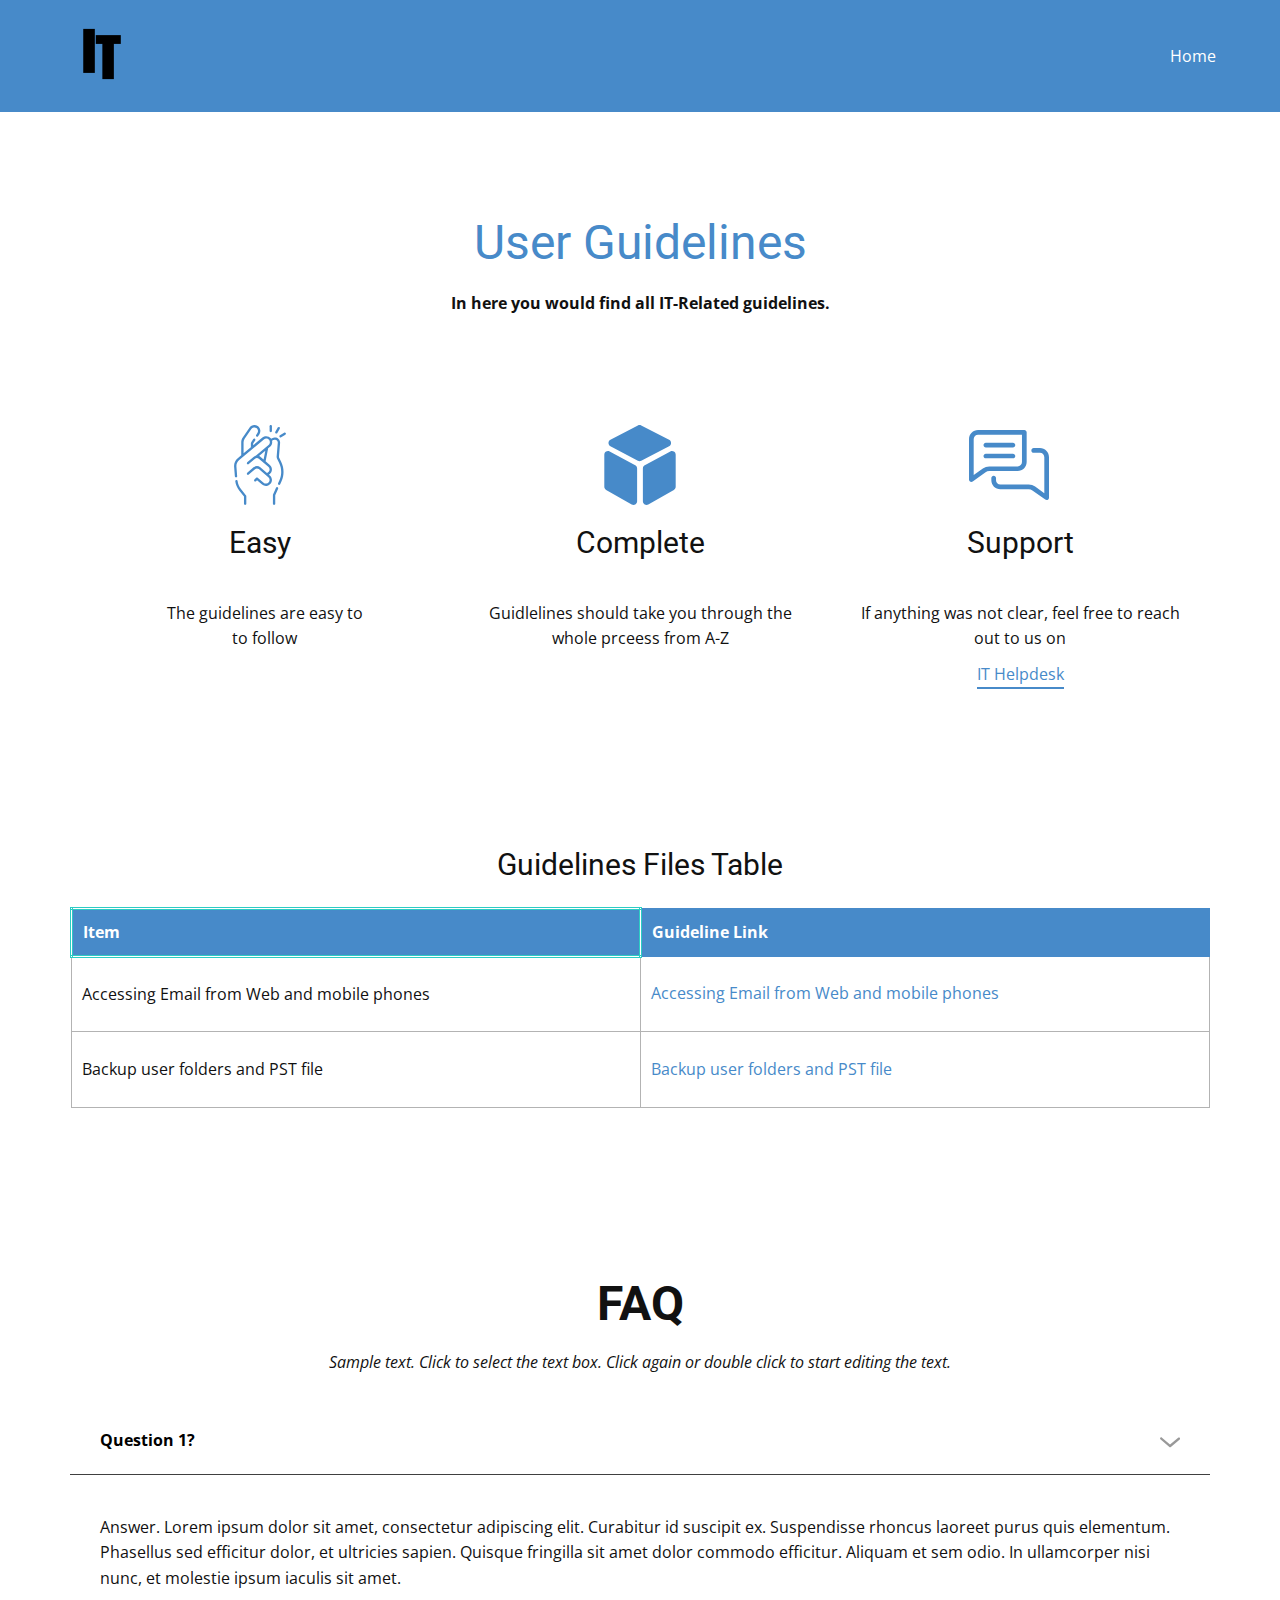
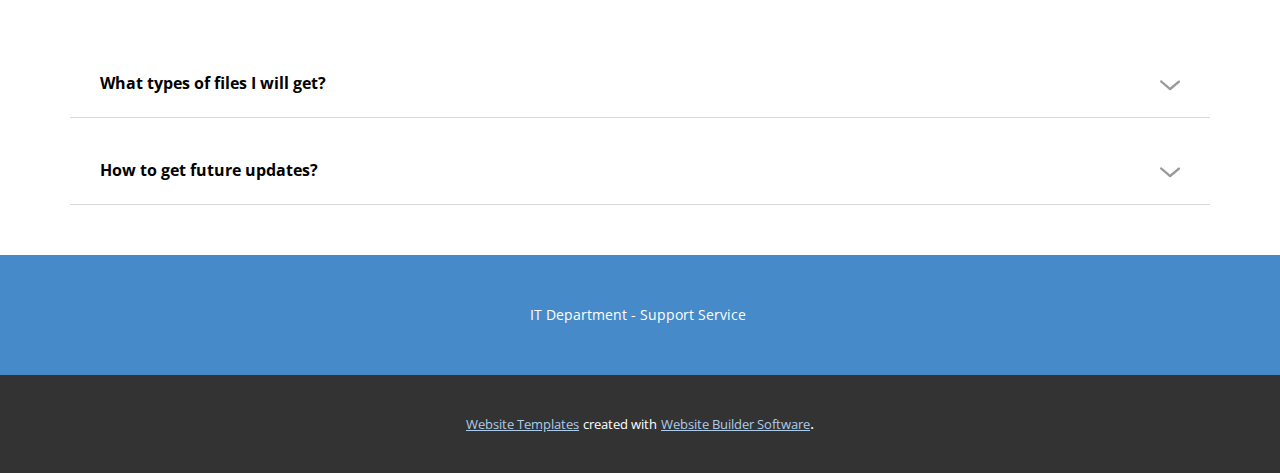
==== index.html @ 5db5c437 "first commit" ====
<!DOCTYPE html>
<html style="font-size: 16px;">
  <head>
    <meta name="viewport" content="width=device-width, initial-scale=1.0">
    <meta charset="utf-8">
    <meta name="keywords" content="User Guidelines, faq">
    <meta name="description" content="">
    <meta name="page_type" content="np-template-header-footer-from-plugin">
    <title>Home</title>
    <link rel="stylesheet" href="nicepage.css" media="screen">
<link rel="stylesheet" href="Home.css" media="screen">
    <script class="u-script" type="text/javascript" src="jquery.js" defer=""></script>
    <script class="u-script" type="text/javascript" src="nicepage.js" defer=""></script>
    <meta name="generator" content="Nicepage 3.29.1, nicepage.com">
    <link id="u-theme-google-font" rel="stylesheet" href="https://fonts.googleapis.com/css?family=Roboto:100,100i,300,300i,400,400i,500,500i,700,700i,900,900i|Open+Sans:300,300i,400,400i,600,600i,700,700i,800,800i">
    
    
    
    
    <script type="application/ld+json">{
		"@context": "http://schema.org",
		"@type": "Organization",
		"name": "",
		"logo": "images/it.png"
}</script>
    <meta name="theme-color" content="#478ac9">
    <meta property="og:title" content="Home">
    <meta property="og:type" content="website">
  </head>
  <body data-home-page="Home.html" data-home-page-title="Home" class="u-body"><header class="u-clearfix u-header u-palette-1-base u-header" id="sec-0d08"><div class="u-clearfix u-sheet u-sheet-1">
        <a href="https://nicepage.com" class="u-image u-logo u-image-1" data-image-width="500" data-image-height="500">
          <img src="images/it.png" class="u-logo-image u-logo-image-1">
        </a>
        <nav class="u-menu u-menu-dropdown u-offcanvas u-menu-1">
          <div class="menu-collapse" style="font-size: 1rem; letter-spacing: 0px;">
            <a class="u-button-style u-custom-left-right-menu-spacing u-custom-padding-bottom u-custom-text-active-color u-custom-text-color u-custom-top-bottom-menu-spacing u-nav-link u-text-active-palette-1-base u-text-hover-palette-2-base" href="#">
              <svg><use xmlns:xlink="http://www.w3.org/1999/xlink" xlink:href="#menu-hamburger"></use></svg>
              <svg version="1.1" xmlns="http://www.w3.org/2000/svg" xmlns:xlink="http://www.w3.org/1999/xlink"><defs><symbol id="menu-hamburger" viewBox="0 0 16 16" style="width: 16px; height: 16px;"><rect y="1" width="16" height="2"></rect><rect y="7" width="16" height="2"></rect><rect y="13" width="16" height="2"></rect>
</symbol>
</defs></svg>
            </a>
          </div>
          <div class="u-custom-menu u-nav-container">
            <ul class="u-nav u-unstyled u-nav-1"><li class="u-nav-item"><a class="u-button-style u-nav-link u-text-active-white u-text-black u-text-hover-palette-2-base" href="Home.html" style="padding: 10px 20px;">Home</a>
</li></ul>
          </div>
          <div class="u-custom-menu u-nav-container-collapse">
            <div class="u-black u-container-style u-inner-container-layout u-opacity u-opacity-95 u-sidenav">
              <div class="u-inner-container-layout u-sidenav-overflow">
                <div class="u-menu-close"></div>
                <ul class="u-align-center u-nav u-popupmenu-items u-unstyled u-nav-2"><li class="u-nav-item"><a class="u-button-style u-nav-link" href="Home.html" style="padding: 10px 20px;">Home</a>
</li></ul>
              </div>
            </div>
            <div class="u-black u-menu-overlay u-opacity u-opacity-70"></div>
          </div>
        </nav>
      </div></header>
    <section class="u-align-center u-clearfix u-section-1" id="sec-e26d">
      <div class="u-clearfix u-sheet u-sheet-1">
        <h1 class="u-text u-text-default u-text-palette-1-base u-text-1">User Guidelines</h1>
        <p class="u-text u-text-2">In here you would find all IT-Related guidelines.</p>
        <div class="u-clearfix u-expanded-width u-layout-wrap u-layout-wrap-1">
          <div class="u-layout">
            <div class="u-layout-row">
              <div class="u-container-style u-layout-cell u-size-20 u-layout-cell-1">
                <div class="u-container-layout u-container-layout-1"><span class="u-icon u-icon-circle u-text-palette-1-base u-icon-1"><svg class="u-svg-link" preserveAspectRatio="xMidYMin slice" viewBox="0 0 512.737 512.737" style=""><use xmlns:xlink="http://www.w3.org/1999/xlink" xlink:href="#svg-49ce"></use></svg><svg class="u-svg-content" viewBox="0 0 512.737 512.737" id="svg-49ce"><g><path d="m379.323 209.665c-1.086-2.247-1.552-4.748-1.346-7.234l7.221-87.271c.812-9.822-2.825-19.343-9.979-26.122-7.152-6.779-16.863-9.898-26.619-8.562-7.51 1.03-14.778 3.481-21.365 7.175-.52-.713-1.056-1.417-1.628-2.1-13.591-16.215-37.837-18.352-54.05-4.767l-58.731 49.153v-10.996c0-.82.244-1.61.707-2.287l12.181-17.825c2.337-3.42 1.459-8.087-1.961-10.424-3.422-2.339-8.088-1.459-10.424 1.961l-12.181 17.825c-2.173 3.18-3.322 6.897-3.322 10.75v23.55l-46.74 39.118v-70.641c0-8.085 2.411-15.887 6.973-22.562l42.898-62.78c3.522-5.154 8.84-8.628 14.975-9.782s12.351.149 17.506 3.672c5.154 3.521 8.628 8.84 9.782 14.975 1.154 6.134-.149 12.352-3.671 17.505l-7.871 11.52c-2.337 3.421-1.458 8.087 1.961 10.424 3.418 2.337 8.087 1.458 10.423-1.961l7.871-11.52c5.782-8.462 7.923-18.669 6.028-28.741s-7.599-18.805-16.061-24.587c-8.461-5.782-18.668-7.923-28.742-6.028-10.072 1.895-18.804 7.599-24.586 16.061l-42.898 62.78c-6.272 9.18-9.588 19.908-9.588 31.025v83.195l-22.494 18.825c-16.167 13.531-24.832 34.157-23.179 55.174l4.775 60.706c.309 3.93 3.593 6.913 7.469 6.912.197 0 .396-.008.596-.023 4.129-.324 7.214-3.936 6.889-8.064l-4.775-60.706c-1.273-16.188 5.401-32.074 17.853-42.495l157.968-132.208c9.876-8.277 24.646-6.975 32.923 2.901 8.276 9.877 6.975 24.646-2.902 32.923l-82.229 68.911c-5.108 1.235-9.998 3.692-14.236 7.379l-40.192 34.984c-3.124 2.72-3.452 7.457-.733 10.581 2.72 3.124 7.456 3.451 10.582.733l40.192-34.984c6.99-6.087 17.189-6.145 24.25-.139l60.788 51.705c4.755 4.045 7.65 9.699 8.152 15.921.503 6.223-1.448 12.268-5.493 17.022-2.957 3.476-6.865 5.976-11.198 7.254l-42.53-36.175c-12.756-10.851-31.184-10.745-43.817.25l-40.192 34.984c-3.124 2.72-3.452 7.457-.733 10.581 2.72 3.125 7.456 3.452 10.582.733l40.192-34.984c6.99-6.086 17.189-6.146 24.25-.139l60.788 51.705c4.755 4.045 7.65 9.699 8.152 15.921.503 6.223-1.448 12.268-5.493 17.022-4.044 4.755-9.698 7.65-15.92 8.152-6.231.501-12.269-1.449-17.022-5.493l-37.628-32.006c-2.978-2.533-7.399-2.354-10.163.409l-11.167 11.167c-2.929 2.93-2.929 7.678 0 10.607 2.929 2.928 7.678 2.928 10.606 0l6.275-6.275 32.357 27.523c7.001 5.956 15.706 9.146 24.798 9.146 1.045 0 2.097-.043 3.15-.128 10.215-.824 19.498-5.578 26.139-13.385s9.844-17.732 9.019-27.948c-.824-10.216-5.578-19.499-13.385-26.14l-5.591-4.755c3.737-2.171 7.115-4.969 9.957-8.31 13.708-16.115 11.75-40.379-4.366-54.088l-26.951-22.924 16.289-83.137 12.157-10.188c7.855-6.582 12.677-15.83 13.577-26.04.366-4.156.053-8.265-.877-12.211 5.222-3.115 11.047-5.188 17.094-6.016 5.23-.72 10.431.955 14.265 4.588 3.833 3.633 5.782 8.734 5.347 13.998l-7.221 87.271c-.427 5.154.539 10.342 2.791 15l13.355 27.621c16.827 34.803 17.396 74.989 1.561 110.255l-8.587 19.124c-1.697 3.779-.009 8.218 3.77 9.914.998.448 2.041.66 3.068.66 2.862 0 5.597-1.648 6.846-4.43l8.587-19.124c17.656-39.319 17.021-84.125-1.74-122.929zm-100.028 12.121-20.735-17.637c-2.609-2.219-5.457-3.972-8.442-5.275l40.279-33.754z"></path><path d="m368.901 398.734c-3.779-1.696-8.217-.011-9.914 3.77l-19.208 42.775c-.434.966-.658 2.013-.658 3.072v56.886c0 4.143 3.357 7.5 7.5 7.5s7.5-3.357 7.5-7.5v-55.279l18.55-41.31c1.697-3.778.008-8.217-3.77-9.914z"></path><path d="m325.358 46.674c4.143 0 7.5-3.357 7.5-7.5v-31.674c0-4.143-3.357-7.5-7.5-7.5s-7.5 3.357-7.5 7.5v31.674c0 4.142 3.358 7.5 7.5 7.5z"></path><path d="m357.376 54.134c1.156.644 2.407.948 3.643.948 2.633 0 5.188-1.389 6.56-3.852l15.411-27.672c2.015-3.619.715-8.187-2.903-10.202-3.619-2.015-8.187-.715-10.202 2.903l-15.411 27.672c-2.016 3.62-.716 8.187 2.902 10.203z"></path><path d="m421.398 51.654c-2.181-3.521-6.802-4.607-10.325-2.427l-26.928 16.677c-3.521 2.181-4.608 6.804-2.427 10.325 1.419 2.291 3.872 3.552 6.383 3.552 1.348 0 2.712-.363 3.942-1.125l26.928-16.677c3.522-2.18 4.609-6.803 2.427-10.325z"></path><path d="m134.505 410.592c-11.763-14.782-19.274-32.519-21.722-51.292-.536-4.106-4.295-6.994-8.407-6.468-4.107.536-7.003 4.3-6.467 8.407 2.8 21.479 11.396 41.775 24.858 58.692l30.944 38.889v45.929c0 4.143 3.358 7.5 7.5 7.5s7.5-3.357 7.5-7.5v-48.549c0-1.696-.575-3.343-1.631-4.67z"></path>
</g></svg>
            
            
          </span>
                  <h3 class="u-align-center u-text u-text-default u-text-3">Easy</h3>
                  <p class="u-align-center u-text u-text-4">The guidelines are easy to to follow</p>
                </div>
              </div>
              <div class="u-container-style u-layout-cell u-size-20 u-layout-cell-2">
                <div class="u-container-layout u-container-layout-2"><span class="u-icon u-icon-circle u-text-palette-1-base u-icon-2"><svg class="u-svg-link" preserveAspectRatio="xMidYMin slice" viewBox="0 0 511.846 511.846" style=""><use xmlns:xlink="http://www.w3.org/1999/xlink" xlink:href="#svg-4226"></use></svg><svg class="u-svg-content" viewBox="0 0 511.846 511.846" id="svg-4226"><g><path d="m225.336 258.021-163.44-88.824c-7.27-3.949-15.855-3.786-22.969.443-7.114 4.228-11.359 11.693-11.359 19.969v206.052c0 8.337 4.502 16.076 11.75 20.197l163.443 92.917c3.603 2.048 7.543 3.071 11.484 3.071 4.016 0 8.031-1.063 11.682-3.188 7.231-4.207 11.548-11.714 11.548-20.081v-210.143c0-8.521-4.65-16.343-12.139-20.413z"></path><path d="m454.621 115.6c-.011-8.7-4.817-16.591-12.54-20.594l-178.226-92.399c-6.748-3.5-14.791-3.474-21.514.065l-175.605 92.399c-7.646 4.025-12.402 11.892-12.413 20.533-.01 8.639 4.727 16.517 12.362 20.559l175.606 92.976c3.4 1.799 7.133 2.699 10.868 2.699 3.689 0 7.379-.878 10.745-2.635l178.23-92.974c7.714-4.024 12.499-11.929 12.487-20.629z"></path><path d="m472.919 169.64c-7.11-4.229-15.699-4.396-22.966-.444l-163.445 88.825c-7.487 4.07-12.137 11.891-12.137 20.412v210.143c0 8.367 4.317 15.874 11.548 20.081 3.651 2.125 7.665 3.187 11.682 3.187 3.94 0 7.882-1.023 11.484-3.07l163.444-92.917c7.248-4.121 11.749-11.86 11.749-20.197v-206.051c0-8.276-4.245-15.741-11.359-19.969z"></path>
</g></svg>
            
            
          </span>
                  <h3 class="u-align-center u-text u-text-default u-text-5">Complete</h3>
                  <p class="u-align-center u-text u-text-6"> Guidlelines should take you through the whole prceess from A-Z</p>
                </div>
              </div>
              <div class="u-container-style u-layout-cell u-size-20 u-layout-cell-3">
                <div class="u-container-layout u-container-layout-3"><span class="u-icon u-icon-circle u-text-palette-1-base u-icon-3"><svg class="u-svg-link" preserveAspectRatio="xMidYMin slice" viewBox="0 0 512 512" style=""><use xmlns:xlink="http://www.w3.org/1999/xlink" xlink:href="#svg-8ed3"></use></svg><svg class="u-svg-content" viewBox="0 0 512 512" id="svg-8ed3"><g><path d="m0 349.022c0 12.187 13.808 19.277 23.711 12.211l82.471-58.832c6.917-4.934 15.065-7.542 23.563-7.542h181.382c31.928 0 57.902-25.975 57.902-57.902v-190.331c0-8.284-6.716-15-15-15h-296.127c-31.927 0-57.902 25.974-57.902 57.902zm30-259.494c0-15.386 12.517-27.902 27.902-27.902h281.126v175.331c0 15.386-12.517 27.902-27.902 27.902h-181.382c-14.78 0-28.952 4.537-40.984 13.12l-58.76 41.917z"></path><path d="m512 205.876c0-31.932-25.974-57.91-57.9-57.91h-40.07c-8.284 0-15 6.716-15 15s6.716 15 15 15h40.07c15.385 0 27.9 12.521 27.9 27.91v230.364l-58.759-41.915c-12.031-8.583-26.202-13.119-40.981-13.119h-181.39c-15.385 0-27.9-12.521-27.9-27.91v-13.439c0-8.284-6.716-15-15-15s-15 6.716-15 15v13.439c0 31.932 25.974 57.91 57.9 57.91h181.39c8.497 0 16.644 2.607 23.56 7.541l82.47 58.83c9.853 7.031 23.711.015 23.711-12.211v-259.49z"></path><path d="m107.862 143.339h173.304c8.284 0 15-6.716 15-15s-6.716-15-15-15h-173.304c-8.284 0-15 6.716-15 15s6.716 15 15 15z"></path><path d="m107.862 213.339h173.304c8.284 0 15-6.716 15-15s-6.716-15-15-15h-173.304c-8.284 0-15 6.716-15 15s6.716 15 15 15z"></path>
</g></svg>
            
            
          </span>
                  <h3 class="u-align-center u-text u-text-default u-text-7">Support</h3>
                  <p class="u-align-center u-text u-text-8">If anything was not clear, feel free to reach out to us on<br>
                  </p>
                  <a href="mailto:ahmed.moe.saeed@gmail.com?subject=Guidelines%20Website%20Support" class="u-active-none u-border-2 u-border-palette-1-base u-btn u-btn-rectangle u-button-style u-hover-none u-none u-radius-0 u-btn-1">IT Helpdesk</a>
                </div>
              </div>
            </div>
          </div>
        </div>
      </div>
    </section>
    <section class="u-align-center u-clearfix u-section-2" id="sec-2494">
      <div class="u-clearfix u-sheet u-sheet-1">
        <h3 class="u-text u-text-default u-text-1">Guidelines Files Table</h3>
        <div class="u-expanded-width u-table u-table-responsive u-table-1">
          <table class="u-table-entity u-table-entity-1">
            <colgroup>
              <col width="50%">
              <col width="50%">
            </colgroup>
            <thead class="u-palette-1-base u-table-header u-table-header-1">
              <tr style="height: 21px;">
                <th class="u-border-3 u-border-palette-4-base u-table-cell u-table-cell-1">Item</th>
                <th class="u-border-1 u-border-palette-1-base u-table-cell">Guideline Link</th>
              </tr>
            </thead>
            <tbody class="u-table-body">
              <tr style="height: 75px;">
                <td class="u-border-1 u-border-grey-30 u-first-column u-table-cell"> Accessing Email from Web and 
mobile phones </td>
                <td class="u-border-1 u-border-grey-30 u-table-cell">
                  <a href="files/guideline1.pdf" class="u-active-none u-border-none u-btn u-button-link u-button-style u-file-link u-hover-none u-none u-text-palette-1-base u-btn-1" target="_blank">Accessing Email from Web and  mobile phones</a>
                </td>
              </tr>
              <tr style="height: 76px;">
                <td class="u-border-1 u-border-grey-30 u-first-column u-table-cell"> Backup user folders and PST file </td>
                <td class="u-border-1 u-border-grey-30 u-table-cell">
                  <a href="files/guideline2.pdf" class="u-active-none u-border-none u-btn u-button-link u-button-style u-file-link u-hover-none u-none u-text-palette-1-base u-btn-2" target="_blank">Backup user folders and PST file</a>
                </td>
              </tr>
            </tbody>
          </table>
        </div>
      </div>
    </section>
    <section class="u-align-center u-clearfix u-section-3" id="sec-54d2">
      <div class="u-clearfix u-sheet u-sheet-1">
        <h2 class="u-text u-text-default u-text-1">faq</h2>
        <p class="u-text u-text-2">Sample text. Click to select the text box. Click again or double click to start editing the text.</p>
        <div class="u-accordion u-expanded-width u-faq u-spacing-20 u-accordion-1">
          <div class="u-accordion-item">
            <a class="active u-accordion-link u-border-1 u-border-active-grey-75 u-border-grey-15 u-border-hover-grey-75 u-border-no-left u-border-no-right u-border-no-top u-button-style u-text-black u-accordion-link-1" id="link-accordion-6327" aria-controls="accordion-6327" aria-selected="true">
              <span class="u-accordion-link-text">Question 1?&nbsp;</span><span class="u-accordion-link-icon u-icon u-text-black u-icon-1"><svg class="u-svg-link" preserveAspectRatio="xMidYMin slice" viewBox="0 0 16 16" style=""><use xmlns:xlink="http://www.w3.org/1999/xlink" xlink:href="#svg-8021"></use></svg><svg class="u-svg-content" viewBox="0 0 16 16" x="0px" y="0px" id="svg-8021" style=""><path d="M8,10.7L1.6,5.3c-0.4-0.4-1-0.4-1.3,0c-0.4,0.4-0.4,0.9,0,1.3l7.2,6.1c0.1,0.1,0.4,0.2,0.6,0.2s0.4-0.1,0.6-0.2l7.1-6
	c0.4-0.4,0.4-0.9,0-1.3c-0.4-0.4-1-0.4-1.3,0L8,10.7z"></path></svg></span>
            </a>
            <div class="u-accordion-active u-accordion-pane u-container-style u-accordion-pane-1" id="accordion-6327" aria-labelledby="link-accordion-6327">
              <div class="u-container-layout u-container-layout-1">
                <div class="fr-view u-clearfix u-rich-text u-text">
                  <p>Answer. Lorem ipsum dolor sit amet, consectetur adipiscing elit. Curabitur id suscipit ex. Suspendisse rhoncus laoreet purus quis elementum. Phasellus sed efficitur dolor, et ultricies sapien. Quisque fringilla sit amet dolor commodo efficitur. Aliquam et sem odio. In ullamcorper nisi nunc, et molestie ipsum iaculis sit amet.</p>
                </div>
              </div>
            </div>
          </div>
          <div class="u-accordion-item">
            <a class="u-accordion-link u-border-1 u-border-active-grey-75 u-border-grey-15 u-border-hover-grey-75 u-border-no-left u-border-no-right u-border-no-top u-button-style u-text-black u-accordion-link-2" id="link-accordion-4aab" aria-controls="accordion-4aab" aria-selected="false">
              <span class="u-accordion-link-text">What types of files I will get?</span><span class="u-accordion-link-icon u-icon u-text-black u-icon-2"><svg class="u-svg-link" preserveAspectRatio="xMidYMin slice" viewBox="0 0 16 16" style=""><use xmlns:xlink="http://www.w3.org/1999/xlink" xlink:href="#svg-3470"></use></svg><svg class="u-svg-content" viewBox="0 0 16 16" x="0px" y="0px" id="svg-3470" style=""><path d="M8,10.7L1.6,5.3c-0.4-0.4-1-0.4-1.3,0c-0.4,0.4-0.4,0.9,0,1.3l7.2,6.1c0.1,0.1,0.4,0.2,0.6,0.2s0.4-0.1,0.6-0.2l7.1-6
	c0.4-0.4,0.4-0.9,0-1.3c-0.4-0.4-1-0.4-1.3,0L8,10.7z"></path></svg></span>
            </a>
            <div class="u-accordion-pane u-container-style u-accordion-pane-2" id="accordion-4aab" aria-labelledby="link-accordion-4aab">
              <div class="u-container-layout u-container-layout-2">
                <div class="fr-view u-clearfix u-rich-text u-text">
                  <p>Answer. Lorem ipsum dolor sit amet, consectetur adipiscing elit. Curabitur id suscipit ex. Suspendisse rhoncus laoreet purus quis elementum. Phasellus sed efficitur dolor, et ultricies sapien. Quisque fringilla sit amet dolor commodo efficitur. Aliquam et sem odio. In ullamcorper nisi nunc, et molestie ipsum iaculis sit amet.</p>
                </div>
              </div>
            </div>
          </div>
          <div class="u-accordion-item">
            <a class="u-accordion-link u-border-1 u-border-active-grey-75 u-border-grey-15 u-border-hover-grey-75 u-border-no-left u-border-no-right u-border-no-top u-button-style u-text-black u-accordion-link-3" id="link-accordion-eb1f" aria-controls="accordion-eb1f" aria-selected="false">
              <span class="u-accordion-link-text">How to get future updates?</span><span class="u-accordion-link-icon u-icon u-text-black u-icon-3"><svg class="u-svg-link" preserveAspectRatio="xMidYMin slice" viewBox="0 0 16 16" style=""><use xmlns:xlink="http://www.w3.org/1999/xlink" xlink:href="#svg-e07d"></use></svg><svg class="u-svg-content" viewBox="0 0 16 16" x="0px" y="0px" id="svg-e07d" style=""><path d="M8,10.7L1.6,5.3c-0.4-0.4-1-0.4-1.3,0c-0.4,0.4-0.4,0.9,0,1.3l7.2,6.1c0.1,0.1,0.4,0.2,0.6,0.2s0.4-0.1,0.6-0.2l7.1-6
	c0.4-0.4,0.4-0.9,0-1.3c-0.4-0.4-1-0.4-1.3,0L8,10.7z"></path></svg></span>
            </a>
            <div class="u-accordion-pane u-container-style u-accordion-pane-3" id="accordion-eb1f" aria-labelledby="link-accordion-eb1f">
              <div class="u-container-layout u-container-layout-3">
                <div class="fr-view u-clearfix u-rich-text u-text">
                  <p>Answer. Lorem ipsum dolor sit amet, consectetur adipiscing elit. Curabitur id suscipit ex. Suspendisse rhoncus laoreet purus quis elementum. Phasellus sed efficitur dolor, et ultricies sapien. Quisque fringilla sit amet dolor commodo efficitur. Aliquam et sem odio. In ullamcorper nisi nunc, et molestie ipsum iaculis sit amet.</p>
                </div>
              </div>
            </div>
          </div>
        </div>
      </div>
    </section>
    
    
    <footer class="u-align-center u-clearfix u-footer u-palette-1-base u-footer" id="sec-88e3"><div class="u-clearfix u-sheet u-sheet-1">
        <p class="u-small-text u-text u-text-variant u-text-1"> IT Department - Support Service&nbsp;</p>
      </div></footer>
    <section class="u-backlink u-clearfix u-grey-80">
      <a class="u-link" href="https://nicepage.com/website-templates" target="_blank">
        <span>Website Templates</span>
      </a>
      <p class="u-text">
        <span>created with</span>
      </p>
      <a class="u-link" href="" target="_blank">
        <span>Website Builder Software</span>
      </a>. 
    </section>
  </body>
</html>
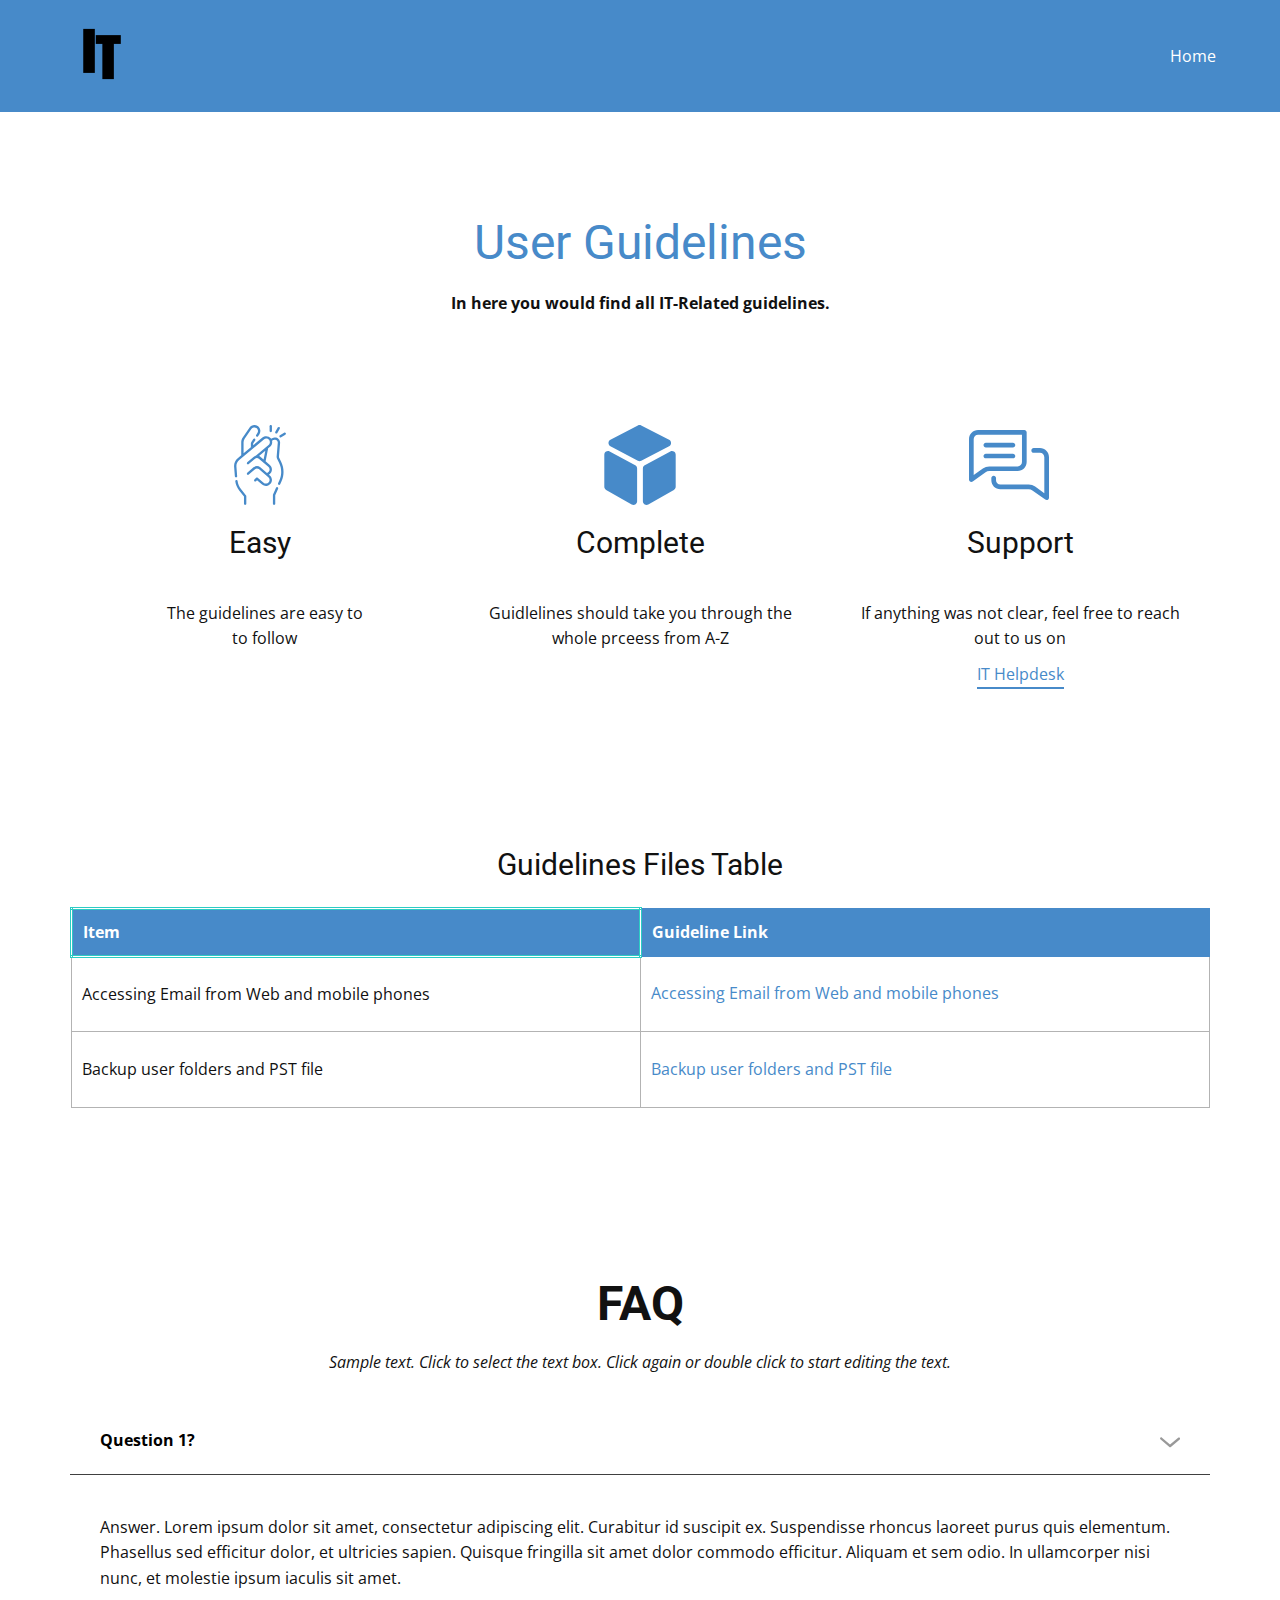
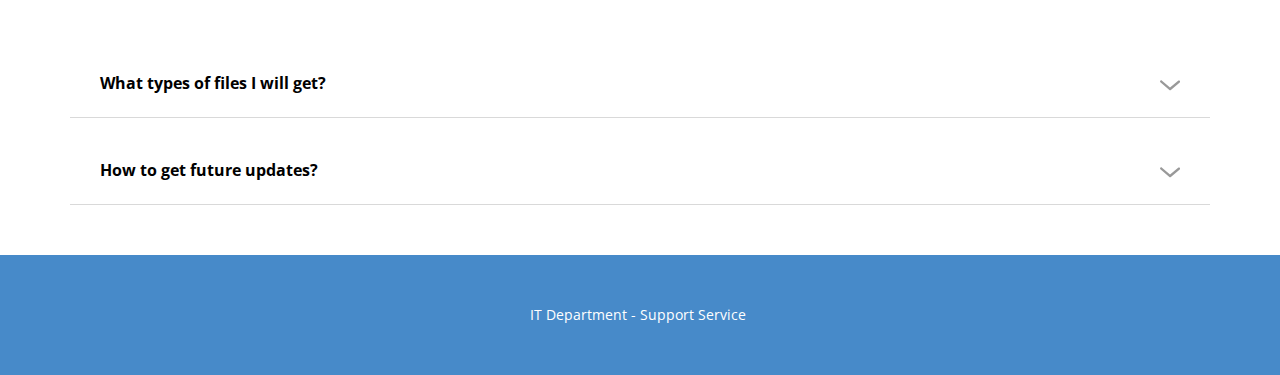
==== commit e88f1ebf: "removed footeerr" ====
--- a/index.html
+++ b/index.html
@@ -1,98 +1,323 @@
 <!DOCTYPE html>
-<html style="font-size: 16px;">
+<html style="font-size: 16px">
   <head>
-    <meta name="viewport" content="width=device-width, initial-scale=1.0">
-    <meta charset="utf-8">
-    <meta name="keywords" content="User Guidelines, faq">
-    <meta name="description" content="">
-    <meta name="page_type" content="np-template-header-footer-from-plugin">
+    <meta name="viewport" content="width=device-width, initial-scale=1.0" />
+    <meta charset="utf-8" />
+    <meta name="keywords" content="User Guidelines, faq" />
+    <meta name="description" content="" />
+    <meta name="page_type" content="np-template-header-footer-from-plugin" />
     <title>Home</title>
-    <link rel="stylesheet" href="nicepage.css" media="screen">
-<link rel="stylesheet" href="Home.css" media="screen">
-    <script class="u-script" type="text/javascript" src="jquery.js" defer=""></script>
-    <script class="u-script" type="text/javascript" src="nicepage.js" defer=""></script>
-    <meta name="generator" content="Nicepage 3.29.1, nicepage.com">
-    <link id="u-theme-google-font" rel="stylesheet" href="https://fonts.googleapis.com/css?family=Roboto:100,100i,300,300i,400,400i,500,500i,700,700i,900,900i|Open+Sans:300,300i,400,400i,600,600i,700,700i,800,800i">
-    
-    
-    
-    
-    <script type="application/ld+json">{
-		"@context": "http://schema.org",
-		"@type": "Organization",
-		"name": "",
-		"logo": "images/it.png"
-}</script>
-    <meta name="theme-color" content="#478ac9">
-    <meta property="og:title" content="Home">
-    <meta property="og:type" content="website">
+    <link rel="stylesheet" href="nicepage.css" media="screen" />
+    <link rel="stylesheet" href="Home.css" media="screen" />
+    <script
+      class="u-script"
+      type="text/javascript"
+      src="jquery.js"
+      defer=""
+    ></script>
+    <script
+      class="u-script"
+      type="text/javascript"
+      src="nicepage.js"
+      defer=""
+    ></script>
+    <meta name="generator" content="Nicepage 3.29.1, nicepage.com" />
+    <link
+      id="u-theme-google-font"
+      rel="stylesheet"
+      href="https://fonts.googleapis.com/css?family=Roboto:100,100i,300,300i,400,400i,500,500i,700,700i,900,900i|Open+Sans:300,300i,400,400i,600,600i,700,700i,800,800i"
+    />
+
+    <script type="application/ld+json">
+      {
+        "@context": "http://schema.org",
+        "@type": "Organization",
+        "name": "",
+        "logo": "images/it.png"
+      }
+    </script>
+    <meta name="theme-color" content="#478ac9" />
+    <meta property="og:title" content="Home" />
+    <meta property="og:type" content="website" />
   </head>
-  <body data-home-page="Home.html" data-home-page-title="Home" class="u-body"><header class="u-clearfix u-header u-palette-1-base u-header" id="sec-0d08"><div class="u-clearfix u-sheet u-sheet-1">
-        <a href="https://nicepage.com" class="u-image u-logo u-image-1" data-image-width="500" data-image-height="500">
-          <img src="images/it.png" class="u-logo-image u-logo-image-1">
+  <body data-home-page="Home.html" data-home-page-title="Home" class="u-body">
+    <header class="u-clearfix u-header u-palette-1-base u-header" id="sec-0d08">
+      <div class="u-clearfix u-sheet u-sheet-1">
+        <a
+          href="https://nicepage.com"
+          class="u-image u-logo u-image-1"
+          data-image-width="500"
+          data-image-height="500"
+        >
+          <img src="images/it.png" class="u-logo-image u-logo-image-1" />
         </a>
         <nav class="u-menu u-menu-dropdown u-offcanvas u-menu-1">
-          <div class="menu-collapse" style="font-size: 1rem; letter-spacing: 0px;">
-            <a class="u-button-style u-custom-left-right-menu-spacing u-custom-padding-bottom u-custom-text-active-color u-custom-text-color u-custom-top-bottom-menu-spacing u-nav-link u-text-active-palette-1-base u-text-hover-palette-2-base" href="#">
-              <svg><use xmlns:xlink="http://www.w3.org/1999/xlink" xlink:href="#menu-hamburger"></use></svg>
-              <svg version="1.1" xmlns="http://www.w3.org/2000/svg" xmlns:xlink="http://www.w3.org/1999/xlink"><defs><symbol id="menu-hamburger" viewBox="0 0 16 16" style="width: 16px; height: 16px;"><rect y="1" width="16" height="2"></rect><rect y="7" width="16" height="2"></rect><rect y="13" width="16" height="2"></rect>
-</symbol>
-</defs></svg>
+          <div
+            class="menu-collapse"
+            style="font-size: 1rem; letter-spacing: 0px"
+          >
+            <a
+              class="
+                u-button-style
+                u-custom-left-right-menu-spacing
+                u-custom-padding-bottom
+                u-custom-text-active-color
+                u-custom-text-color
+                u-custom-top-bottom-menu-spacing
+                u-nav-link
+                u-text-active-palette-1-base
+                u-text-hover-palette-2-base
+              "
+              href="#"
+            >
+              <svg>
+                <use
+                  xmlns:xlink="http://www.w3.org/1999/xlink"
+                  xlink:href="#menu-hamburger"
+                ></use>
+              </svg>
+              <svg
+                version="1.1"
+                xmlns="http://www.w3.org/2000/svg"
+                xmlns:xlink="http://www.w3.org/1999/xlink"
+              >
+                <defs>
+                  <symbol
+                    id="menu-hamburger"
+                    viewBox="0 0 16 16"
+                    style="width: 16px; height: 16px"
+                  >
+                    <rect y="1" width="16" height="2"></rect>
+                    <rect y="7" width="16" height="2"></rect>
+                    <rect y="13" width="16" height="2"></rect>
+                  </symbol>
+                </defs>
+              </svg>
             </a>
           </div>
           <div class="u-custom-menu u-nav-container">
-            <ul class="u-nav u-unstyled u-nav-1"><li class="u-nav-item"><a class="u-button-style u-nav-link u-text-active-white u-text-black u-text-hover-palette-2-base" href="Home.html" style="padding: 10px 20px;">Home</a>
-</li></ul>
+            <ul class="u-nav u-unstyled u-nav-1">
+              <li class="u-nav-item">
+                <a
+                  class="
+                    u-button-style
+                    u-nav-link
+                    u-text-active-white
+                    u-text-black
+                    u-text-hover-palette-2-base
+                  "
+                  href="Home.html"
+                  style="padding: 10px 20px"
+                  >Home</a
+                >
+              </li>
+            </ul>
           </div>
           <div class="u-custom-menu u-nav-container-collapse">
-            <div class="u-black u-container-style u-inner-container-layout u-opacity u-opacity-95 u-sidenav">
+            <div
+              class="
+                u-black
+                u-container-style
+                u-inner-container-layout
+                u-opacity
+                u-opacity-95
+                u-sidenav
+              "
+            >
               <div class="u-inner-container-layout u-sidenav-overflow">
                 <div class="u-menu-close"></div>
-                <ul class="u-align-center u-nav u-popupmenu-items u-unstyled u-nav-2"><li class="u-nav-item"><a class="u-button-style u-nav-link" href="Home.html" style="padding: 10px 20px;">Home</a>
-</li></ul>
+                <ul
+                  class="
+                    u-align-center u-nav u-popupmenu-items u-unstyled u-nav-2
+                  "
+                >
+                  <li class="u-nav-item">
+                    <a
+                      class="u-button-style u-nav-link"
+                      href="Home.html"
+                      style="padding: 10px 20px"
+                      >Home</a
+                    >
+                  </li>
+                </ul>
               </div>
             </div>
             <div class="u-black u-menu-overlay u-opacity u-opacity-70"></div>
           </div>
         </nav>
-      </div></header>
+      </div>
+    </header>
     <section class="u-align-center u-clearfix u-section-1" id="sec-e26d">
       <div class="u-clearfix u-sheet u-sheet-1">
-        <h1 class="u-text u-text-default u-text-palette-1-base u-text-1">User Guidelines</h1>
-        <p class="u-text u-text-2">In here you would find all IT-Related guidelines.</p>
+        <h1 class="u-text u-text-default u-text-palette-1-base u-text-1">
+          User Guidelines
+        </h1>
+        <p class="u-text u-text-2">
+          In here you would find all IT-Related guidelines.
+        </p>
         <div class="u-clearfix u-expanded-width u-layout-wrap u-layout-wrap-1">
           <div class="u-layout">
             <div class="u-layout-row">
-              <div class="u-container-style u-layout-cell u-size-20 u-layout-cell-1">
-                <div class="u-container-layout u-container-layout-1"><span class="u-icon u-icon-circle u-text-palette-1-base u-icon-1"><svg class="u-svg-link" preserveAspectRatio="xMidYMin slice" viewBox="0 0 512.737 512.737" style=""><use xmlns:xlink="http://www.w3.org/1999/xlink" xlink:href="#svg-49ce"></use></svg><svg class="u-svg-content" viewBox="0 0 512.737 512.737" id="svg-49ce"><g><path d="m379.323 209.665c-1.086-2.247-1.552-4.748-1.346-7.234l7.221-87.271c.812-9.822-2.825-19.343-9.979-26.122-7.152-6.779-16.863-9.898-26.619-8.562-7.51 1.03-14.778 3.481-21.365 7.175-.52-.713-1.056-1.417-1.628-2.1-13.591-16.215-37.837-18.352-54.05-4.767l-58.731 49.153v-10.996c0-.82.244-1.61.707-2.287l12.181-17.825c2.337-3.42 1.459-8.087-1.961-10.424-3.422-2.339-8.088-1.459-10.424 1.961l-12.181 17.825c-2.173 3.18-3.322 6.897-3.322 10.75v23.55l-46.74 39.118v-70.641c0-8.085 2.411-15.887 6.973-22.562l42.898-62.78c3.522-5.154 8.84-8.628 14.975-9.782s12.351.149 17.506 3.672c5.154 3.521 8.628 8.84 9.782 14.975 1.154 6.134-.149 12.352-3.671 17.505l-7.871 11.52c-2.337 3.421-1.458 8.087 1.961 10.424 3.418 2.337 8.087 1.458 10.423-1.961l7.871-11.52c5.782-8.462 7.923-18.669 6.028-28.741s-7.599-18.805-16.061-24.587c-8.461-5.782-18.668-7.923-28.742-6.028-10.072 1.895-18.804 7.599-24.586 16.061l-42.898 62.78c-6.272 9.18-9.588 19.908-9.588 31.025v83.195l-22.494 18.825c-16.167 13.531-24.832 34.157-23.179 55.174l4.775 60.706c.309 3.93 3.593 6.913 7.469 6.912.197 0 .396-.008.596-.023 4.129-.324 7.214-3.936 6.889-8.064l-4.775-60.706c-1.273-16.188 5.401-32.074 17.853-42.495l157.968-132.208c9.876-8.277 24.646-6.975 32.923 2.901 8.276 9.877 6.975 24.646-2.902 32.923l-82.229 68.911c-5.108 1.235-9.998 3.692-14.236 7.379l-40.192 34.984c-3.124 2.72-3.452 7.457-.733 10.581 2.72 3.124 7.456 3.451 10.582.733l40.192-34.984c6.99-6.087 17.189-6.145 24.25-.139l60.788 51.705c4.755 4.045 7.65 9.699 8.152 15.921.503 6.223-1.448 12.268-5.493 17.022-2.957 3.476-6.865 5.976-11.198 7.254l-42.53-36.175c-12.756-10.851-31.184-10.745-43.817.25l-40.192 34.984c-3.124 2.72-3.452 7.457-.733 10.581 2.72 3.125 7.456 3.452 10.582.733l40.192-34.984c6.99-6.086 17.189-6.146 24.25-.139l60.788 51.705c4.755 4.045 7.65 9.699 8.152 15.921.503 6.223-1.448 12.268-5.493 17.022-4.044 4.755-9.698 7.65-15.92 8.152-6.231.501-12.269-1.449-17.022-5.493l-37.628-32.006c-2.978-2.533-7.399-2.354-10.163.409l-11.167 11.167c-2.929 2.93-2.929 7.678 0 10.607 2.929 2.928 7.678 2.928 10.606 0l6.275-6.275 32.357 27.523c7.001 5.956 15.706 9.146 24.798 9.146 1.045 0 2.097-.043 3.15-.128 10.215-.824 19.498-5.578 26.139-13.385s9.844-17.732 9.019-27.948c-.824-10.216-5.578-19.499-13.385-26.14l-5.591-4.755c3.737-2.171 7.115-4.969 9.957-8.31 13.708-16.115 11.75-40.379-4.366-54.088l-26.951-22.924 16.289-83.137 12.157-10.188c7.855-6.582 12.677-15.83 13.577-26.04.366-4.156.053-8.265-.877-12.211 5.222-3.115 11.047-5.188 17.094-6.016 5.23-.72 10.431.955 14.265 4.588 3.833 3.633 5.782 8.734 5.347 13.998l-7.221 87.271c-.427 5.154.539 10.342 2.791 15l13.355 27.621c16.827 34.803 17.396 74.989 1.561 110.255l-8.587 19.124c-1.697 3.779-.009 8.218 3.77 9.914.998.448 2.041.66 3.068.66 2.862 0 5.597-1.648 6.846-4.43l8.587-19.124c17.656-39.319 17.021-84.125-1.74-122.929zm-100.028 12.121-20.735-17.637c-2.609-2.219-5.457-3.972-8.442-5.275l40.279-33.754z"></path><path d="m368.901 398.734c-3.779-1.696-8.217-.011-9.914 3.77l-19.208 42.775c-.434.966-.658 2.013-.658 3.072v56.886c0 4.143 3.357 7.5 7.5 7.5s7.5-3.357 7.5-7.5v-55.279l18.55-41.31c1.697-3.778.008-8.217-3.77-9.914z"></path><path d="m325.358 46.674c4.143 0 7.5-3.357 7.5-7.5v-31.674c0-4.143-3.357-7.5-7.5-7.5s-7.5 3.357-7.5 7.5v31.674c0 4.142 3.358 7.5 7.5 7.5z"></path><path d="m357.376 54.134c1.156.644 2.407.948 3.643.948 2.633 0 5.188-1.389 6.56-3.852l15.411-27.672c2.015-3.619.715-8.187-2.903-10.202-3.619-2.015-8.187-.715-10.202 2.903l-15.411 27.672c-2.016 3.62-.716 8.187 2.902 10.203z"></path><path d="m421.398 51.654c-2.181-3.521-6.802-4.607-10.325-2.427l-26.928 16.677c-3.521 2.181-4.608 6.804-2.427 10.325 1.419 2.291 3.872 3.552 6.383 3.552 1.348 0 2.712-.363 3.942-1.125l26.928-16.677c3.522-2.18 4.609-6.803 2.427-10.325z"></path><path d="m134.505 410.592c-11.763-14.782-19.274-32.519-21.722-51.292-.536-4.106-4.295-6.994-8.407-6.468-4.107.536-7.003 4.3-6.467 8.407 2.8 21.479 11.396 41.775 24.858 58.692l30.944 38.889v45.929c0 4.143 3.358 7.5 7.5 7.5s7.5-3.357 7.5-7.5v-48.549c0-1.696-.575-3.343-1.631-4.67z"></path>
-</g></svg>
-            
-            
-          </span>
-                  <h3 class="u-align-center u-text u-text-default u-text-3">Easy</h3>
-                  <p class="u-align-center u-text u-text-4">The guidelines are easy to to follow</p>
+              <div
+                class="
+                  u-container-style u-layout-cell u-size-20 u-layout-cell-1
+                "
+              >
+                <div class="u-container-layout u-container-layout-1">
+                  <span
+                    class="u-icon u-icon-circle u-text-palette-1-base u-icon-1"
+                    ><svg
+                      class="u-svg-link"
+                      preserveAspectRatio="xMidYMin slice"
+                      viewBox="0 0 512.737 512.737"
+                      style=""
+                    >
+                      <use
+                        xmlns:xlink="http://www.w3.org/1999/xlink"
+                        xlink:href="#svg-49ce"
+                      ></use></svg
+                    ><svg
+                      class="u-svg-content"
+                      viewBox="0 0 512.737 512.737"
+                      id="svg-49ce"
+                    >
+                      <g>
+                        <path
+                          d="m379.323 209.665c-1.086-2.247-1.552-4.748-1.346-7.234l7.221-87.271c.812-9.822-2.825-19.343-9.979-26.122-7.152-6.779-16.863-9.898-26.619-8.562-7.51 1.03-14.778 3.481-21.365 7.175-.52-.713-1.056-1.417-1.628-2.1-13.591-16.215-37.837-18.352-54.05-4.767l-58.731 49.153v-10.996c0-.82.244-1.61.707-2.287l12.181-17.825c2.337-3.42 1.459-8.087-1.961-10.424-3.422-2.339-8.088-1.459-10.424 1.961l-12.181 17.825c-2.173 3.18-3.322 6.897-3.322 10.75v23.55l-46.74 39.118v-70.641c0-8.085 2.411-15.887 6.973-22.562l42.898-62.78c3.522-5.154 8.84-8.628 14.975-9.782s12.351.149 17.506 3.672c5.154 3.521 8.628 8.84 9.782 14.975 1.154 6.134-.149 12.352-3.671 17.505l-7.871 11.52c-2.337 3.421-1.458 8.087 1.961 10.424 3.418 2.337 8.087 1.458 10.423-1.961l7.871-11.52c5.782-8.462 7.923-18.669 6.028-28.741s-7.599-18.805-16.061-24.587c-8.461-5.782-18.668-7.923-28.742-6.028-10.072 1.895-18.804 7.599-24.586 16.061l-42.898 62.78c-6.272 9.18-9.588 19.908-9.588 31.025v83.195l-22.494 18.825c-16.167 13.531-24.832 34.157-23.179 55.174l4.775 60.706c.309 3.93 3.593 6.913 7.469 6.912.197 0 .396-.008.596-.023 4.129-.324 7.214-3.936 6.889-8.064l-4.775-60.706c-1.273-16.188 5.401-32.074 17.853-42.495l157.968-132.208c9.876-8.277 24.646-6.975 32.923 2.901 8.276 9.877 6.975 24.646-2.902 32.923l-82.229 68.911c-5.108 1.235-9.998 3.692-14.236 7.379l-40.192 34.984c-3.124 2.72-3.452 7.457-.733 10.581 2.72 3.124 7.456 3.451 10.582.733l40.192-34.984c6.99-6.087 17.189-6.145 24.25-.139l60.788 51.705c4.755 4.045 7.65 9.699 8.152 15.921.503 6.223-1.448 12.268-5.493 17.022-2.957 3.476-6.865 5.976-11.198 7.254l-42.53-36.175c-12.756-10.851-31.184-10.745-43.817.25l-40.192 34.984c-3.124 2.72-3.452 7.457-.733 10.581 2.72 3.125 7.456 3.452 10.582.733l40.192-34.984c6.99-6.086 17.189-6.146 24.25-.139l60.788 51.705c4.755 4.045 7.65 9.699 8.152 15.921.503 6.223-1.448 12.268-5.493 17.022-4.044 4.755-9.698 7.65-15.92 8.152-6.231.501-12.269-1.449-17.022-5.493l-37.628-32.006c-2.978-2.533-7.399-2.354-10.163.409l-11.167 11.167c-2.929 2.93-2.929 7.678 0 10.607 2.929 2.928 7.678 2.928 10.606 0l6.275-6.275 32.357 27.523c7.001 5.956 15.706 9.146 24.798 9.146 1.045 0 2.097-.043 3.15-.128 10.215-.824 19.498-5.578 26.139-13.385s9.844-17.732 9.019-27.948c-.824-10.216-5.578-19.499-13.385-26.14l-5.591-4.755c3.737-2.171 7.115-4.969 9.957-8.31 13.708-16.115 11.75-40.379-4.366-54.088l-26.951-22.924 16.289-83.137 12.157-10.188c7.855-6.582 12.677-15.83 13.577-26.04.366-4.156.053-8.265-.877-12.211 5.222-3.115 11.047-5.188 17.094-6.016 5.23-.72 10.431.955 14.265 4.588 3.833 3.633 5.782 8.734 5.347 13.998l-7.221 87.271c-.427 5.154.539 10.342 2.791 15l13.355 27.621c16.827 34.803 17.396 74.989 1.561 110.255l-8.587 19.124c-1.697 3.779-.009 8.218 3.77 9.914.998.448 2.041.66 3.068.66 2.862 0 5.597-1.648 6.846-4.43l8.587-19.124c17.656-39.319 17.021-84.125-1.74-122.929zm-100.028 12.121-20.735-17.637c-2.609-2.219-5.457-3.972-8.442-5.275l40.279-33.754z"
+                        ></path>
+                        <path
+                          d="m368.901 398.734c-3.779-1.696-8.217-.011-9.914 3.77l-19.208 42.775c-.434.966-.658 2.013-.658 3.072v56.886c0 4.143 3.357 7.5 7.5 7.5s7.5-3.357 7.5-7.5v-55.279l18.55-41.31c1.697-3.778.008-8.217-3.77-9.914z"
+                        ></path>
+                        <path
+                          d="m325.358 46.674c4.143 0 7.5-3.357 7.5-7.5v-31.674c0-4.143-3.357-7.5-7.5-7.5s-7.5 3.357-7.5 7.5v31.674c0 4.142 3.358 7.5 7.5 7.5z"
+                        ></path>
+                        <path
+                          d="m357.376 54.134c1.156.644 2.407.948 3.643.948 2.633 0 5.188-1.389 6.56-3.852l15.411-27.672c2.015-3.619.715-8.187-2.903-10.202-3.619-2.015-8.187-.715-10.202 2.903l-15.411 27.672c-2.016 3.62-.716 8.187 2.902 10.203z"
+                        ></path>
+                        <path
+                          d="m421.398 51.654c-2.181-3.521-6.802-4.607-10.325-2.427l-26.928 16.677c-3.521 2.181-4.608 6.804-2.427 10.325 1.419 2.291 3.872 3.552 6.383 3.552 1.348 0 2.712-.363 3.942-1.125l26.928-16.677c3.522-2.18 4.609-6.803 2.427-10.325z"
+                        ></path>
+                        <path
+                          d="m134.505 410.592c-11.763-14.782-19.274-32.519-21.722-51.292-.536-4.106-4.295-6.994-8.407-6.468-4.107.536-7.003 4.3-6.467 8.407 2.8 21.479 11.396 41.775 24.858 58.692l30.944 38.889v45.929c0 4.143 3.358 7.5 7.5 7.5s7.5-3.357 7.5-7.5v-48.549c0-1.696-.575-3.343-1.631-4.67z"
+                        ></path>
+                      </g>
+                    </svg>
+                  </span>
+                  <h3 class="u-align-center u-text u-text-default u-text-3">
+                    Easy
+                  </h3>
+                  <p class="u-align-center u-text u-text-4">
+                    The guidelines are easy to to follow
+                  </p>
                 </div>
               </div>
-              <div class="u-container-style u-layout-cell u-size-20 u-layout-cell-2">
-                <div class="u-container-layout u-container-layout-2"><span class="u-icon u-icon-circle u-text-palette-1-base u-icon-2"><svg class="u-svg-link" preserveAspectRatio="xMidYMin slice" viewBox="0 0 511.846 511.846" style=""><use xmlns:xlink="http://www.w3.org/1999/xlink" xlink:href="#svg-4226"></use></svg><svg class="u-svg-content" viewBox="0 0 511.846 511.846" id="svg-4226"><g><path d="m225.336 258.021-163.44-88.824c-7.27-3.949-15.855-3.786-22.969.443-7.114 4.228-11.359 11.693-11.359 19.969v206.052c0 8.337 4.502 16.076 11.75 20.197l163.443 92.917c3.603 2.048 7.543 3.071 11.484 3.071 4.016 0 8.031-1.063 11.682-3.188 7.231-4.207 11.548-11.714 11.548-20.081v-210.143c0-8.521-4.65-16.343-12.139-20.413z"></path><path d="m454.621 115.6c-.011-8.7-4.817-16.591-12.54-20.594l-178.226-92.399c-6.748-3.5-14.791-3.474-21.514.065l-175.605 92.399c-7.646 4.025-12.402 11.892-12.413 20.533-.01 8.639 4.727 16.517 12.362 20.559l175.606 92.976c3.4 1.799 7.133 2.699 10.868 2.699 3.689 0 7.379-.878 10.745-2.635l178.23-92.974c7.714-4.024 12.499-11.929 12.487-20.629z"></path><path d="m472.919 169.64c-7.11-4.229-15.699-4.396-22.966-.444l-163.445 88.825c-7.487 4.07-12.137 11.891-12.137 20.412v210.143c0 8.367 4.317 15.874 11.548 20.081 3.651 2.125 7.665 3.187 11.682 3.187 3.94 0 7.882-1.023 11.484-3.07l163.444-92.917c7.248-4.121 11.749-11.86 11.749-20.197v-206.051c0-8.276-4.245-15.741-11.359-19.969z"></path>
-</g></svg>
-            
-            
-          </span>
-                  <h3 class="u-align-center u-text u-text-default u-text-5">Complete</h3>
-                  <p class="u-align-center u-text u-text-6"> Guidlelines should take you through the whole prceess from A-Z</p>
+              <div
+                class="
+                  u-container-style u-layout-cell u-size-20 u-layout-cell-2
+                "
+              >
+                <div class="u-container-layout u-container-layout-2">
+                  <span
+                    class="u-icon u-icon-circle u-text-palette-1-base u-icon-2"
+                    ><svg
+                      class="u-svg-link"
+                      preserveAspectRatio="xMidYMin slice"
+                      viewBox="0 0 511.846 511.846"
+                      style=""
+                    >
+                      <use
+                        xmlns:xlink="http://www.w3.org/1999/xlink"
+                        xlink:href="#svg-4226"
+                      ></use></svg
+                    ><svg
+                      class="u-svg-content"
+                      viewBox="0 0 511.846 511.846"
+                      id="svg-4226"
+                    >
+                      <g>
+                        <path
+                          d="m225.336 258.021-163.44-88.824c-7.27-3.949-15.855-3.786-22.969.443-7.114 4.228-11.359 11.693-11.359 19.969v206.052c0 8.337 4.502 16.076 11.75 20.197l163.443 92.917c3.603 2.048 7.543 3.071 11.484 3.071 4.016 0 8.031-1.063 11.682-3.188 7.231-4.207 11.548-11.714 11.548-20.081v-210.143c0-8.521-4.65-16.343-12.139-20.413z"
+                        ></path>
+                        <path
+                          d="m454.621 115.6c-.011-8.7-4.817-16.591-12.54-20.594l-178.226-92.399c-6.748-3.5-14.791-3.474-21.514.065l-175.605 92.399c-7.646 4.025-12.402 11.892-12.413 20.533-.01 8.639 4.727 16.517 12.362 20.559l175.606 92.976c3.4 1.799 7.133 2.699 10.868 2.699 3.689 0 7.379-.878 10.745-2.635l178.23-92.974c7.714-4.024 12.499-11.929 12.487-20.629z"
+                        ></path>
+                        <path
+                          d="m472.919 169.64c-7.11-4.229-15.699-4.396-22.966-.444l-163.445 88.825c-7.487 4.07-12.137 11.891-12.137 20.412v210.143c0 8.367 4.317 15.874 11.548 20.081 3.651 2.125 7.665 3.187 11.682 3.187 3.94 0 7.882-1.023 11.484-3.07l163.444-92.917c7.248-4.121 11.749-11.86 11.749-20.197v-206.051c0-8.276-4.245-15.741-11.359-19.969z"
+                        ></path>
+                      </g>
+                    </svg>
+                  </span>
+                  <h3 class="u-align-center u-text u-text-default u-text-5">
+                    Complete
+                  </h3>
+                  <p class="u-align-center u-text u-text-6">
+                    Guidlelines should take you through the whole prceess from
+                    A-Z
+                  </p>
                 </div>
               </div>
-              <div class="u-container-style u-layout-cell u-size-20 u-layout-cell-3">
-                <div class="u-container-layout u-container-layout-3"><span class="u-icon u-icon-circle u-text-palette-1-base u-icon-3"><svg class="u-svg-link" preserveAspectRatio="xMidYMin slice" viewBox="0 0 512 512" style=""><use xmlns:xlink="http://www.w3.org/1999/xlink" xlink:href="#svg-8ed3"></use></svg><svg class="u-svg-content" viewBox="0 0 512 512" id="svg-8ed3"><g><path d="m0 349.022c0 12.187 13.808 19.277 23.711 12.211l82.471-58.832c6.917-4.934 15.065-7.542 23.563-7.542h181.382c31.928 0 57.902-25.975 57.902-57.902v-190.331c0-8.284-6.716-15-15-15h-296.127c-31.927 0-57.902 25.974-57.902 57.902zm30-259.494c0-15.386 12.517-27.902 27.902-27.902h281.126v175.331c0 15.386-12.517 27.902-27.902 27.902h-181.382c-14.78 0-28.952 4.537-40.984 13.12l-58.76 41.917z"></path><path d="m512 205.876c0-31.932-25.974-57.91-57.9-57.91h-40.07c-8.284 0-15 6.716-15 15s6.716 15 15 15h40.07c15.385 0 27.9 12.521 27.9 27.91v230.364l-58.759-41.915c-12.031-8.583-26.202-13.119-40.981-13.119h-181.39c-15.385 0-27.9-12.521-27.9-27.91v-13.439c0-8.284-6.716-15-15-15s-15 6.716-15 15v13.439c0 31.932 25.974 57.91 57.9 57.91h181.39c8.497 0 16.644 2.607 23.56 7.541l82.47 58.83c9.853 7.031 23.711.015 23.711-12.211v-259.49z"></path><path d="m107.862 143.339h173.304c8.284 0 15-6.716 15-15s-6.716-15-15-15h-173.304c-8.284 0-15 6.716-15 15s6.716 15 15 15z"></path><path d="m107.862 213.339h173.304c8.284 0 15-6.716 15-15s-6.716-15-15-15h-173.304c-8.284 0-15 6.716-15 15s6.716 15 15 15z"></path>
-</g></svg>
-            
-            
-          </span>
-                  <h3 class="u-align-center u-text u-text-default u-text-7">Support</h3>
-                  <p class="u-align-center u-text u-text-8">If anything was not clear, feel free to reach out to us on<br>
+              <div
+                class="
+                  u-container-style u-layout-cell u-size-20 u-layout-cell-3
+                "
+              >
+                <div class="u-container-layout u-container-layout-3">
+                  <span
+                    class="u-icon u-icon-circle u-text-palette-1-base u-icon-3"
+                    ><svg
+                      class="u-svg-link"
+                      preserveAspectRatio="xMidYMin slice"
+                      viewBox="0 0 512 512"
+                      style=""
+                    >
+                      <use
+                        xmlns:xlink="http://www.w3.org/1999/xlink"
+                        xlink:href="#svg-8ed3"
+                      ></use></svg
+                    ><svg
+                      class="u-svg-content"
+                      viewBox="0 0 512 512"
+                      id="svg-8ed3"
+                    >
+                      <g>
+                        <path
+                          d="m0 349.022c0 12.187 13.808 19.277 23.711 12.211l82.471-58.832c6.917-4.934 15.065-7.542 23.563-7.542h181.382c31.928 0 57.902-25.975 57.902-57.902v-190.331c0-8.284-6.716-15-15-15h-296.127c-31.927 0-57.902 25.974-57.902 57.902zm30-259.494c0-15.386 12.517-27.902 27.902-27.902h281.126v175.331c0 15.386-12.517 27.902-27.902 27.902h-181.382c-14.78 0-28.952 4.537-40.984 13.12l-58.76 41.917z"
+                        ></path>
+                        <path
+                          d="m512 205.876c0-31.932-25.974-57.91-57.9-57.91h-40.07c-8.284 0-15 6.716-15 15s6.716 15 15 15h40.07c15.385 0 27.9 12.521 27.9 27.91v230.364l-58.759-41.915c-12.031-8.583-26.202-13.119-40.981-13.119h-181.39c-15.385 0-27.9-12.521-27.9-27.91v-13.439c0-8.284-6.716-15-15-15s-15 6.716-15 15v13.439c0 31.932 25.974 57.91 57.9 57.91h181.39c8.497 0 16.644 2.607 23.56 7.541l82.47 58.83c9.853 7.031 23.711.015 23.711-12.211v-259.49z"
+                        ></path>
+                        <path
+                          d="m107.862 143.339h173.304c8.284 0 15-6.716 15-15s-6.716-15-15-15h-173.304c-8.284 0-15 6.716-15 15s6.716 15 15 15z"
+                        ></path>
+                        <path
+                          d="m107.862 213.339h173.304c8.284 0 15-6.716 15-15s-6.716-15-15-15h-173.304c-8.284 0-15 6.716-15 15s6.716 15 15 15z"
+                        ></path>
+                      </g>
+                    </svg>
+                  </span>
+                  <h3 class="u-align-center u-text u-text-default u-text-7">
+                    Support
+                  </h3>
+                  <p class="u-align-center u-text u-text-8">
+                    If anything was not clear, feel free to reach out to us
+                    on<br />
                   </p>
-                  <a href="mailto:ahmed.moe.saeed@gmail.com?subject=Guidelines%20Website%20Support" class="u-active-none u-border-2 u-border-palette-1-base u-btn u-btn-rectangle u-button-style u-hover-none u-none u-radius-0 u-btn-1">IT Helpdesk</a>
+                  <a
+                    href="mailto:ahmed.moe.saeed@gmail.com?subject=Guidelines%20Website%20Support"
+                    class="
+                      u-active-none
+                      u-border-2
+                      u-border-palette-1-base
+                      u-btn
+                      u-btn-rectangle
+                      u-button-style
+                      u-hover-none
+                      u-none
+                      u-radius-0
+                      u-btn-1
+                    "
+                    >IT Helpdesk</a
+                  >
                 </div>
               </div>
             </div>
@@ -106,27 +331,81 @@
         <div class="u-expanded-width u-table u-table-responsive u-table-1">
           <table class="u-table-entity u-table-entity-1">
             <colgroup>
-              <col width="50%">
-              <col width="50%">
+              <col width="50%" />
+              <col width="50%" />
             </colgroup>
             <thead class="u-palette-1-base u-table-header u-table-header-1">
-              <tr style="height: 21px;">
-                <th class="u-border-3 u-border-palette-4-base u-table-cell u-table-cell-1">Item</th>
-                <th class="u-border-1 u-border-palette-1-base u-table-cell">Guideline Link</th>
+              <tr style="height: 21px">
+                <th
+                  class="
+                    u-border-3
+                    u-border-palette-4-base
+                    u-table-cell
+                    u-table-cell-1
+                  "
+                >
+                  Item
+                </th>
+                <th class="u-border-1 u-border-palette-1-base u-table-cell">
+                  Guideline Link
+                </th>
               </tr>
             </thead>
             <tbody class="u-table-body">
-              <tr style="height: 75px;">
-                <td class="u-border-1 u-border-grey-30 u-first-column u-table-cell"> Accessing Email from Web and 
-mobile phones </td>
+              <tr style="height: 75px">
+                <td
+                  class="
+                    u-border-1 u-border-grey-30 u-first-column u-table-cell
+                  "
+                >
+                  Accessing Email from Web and mobile phones
+                </td>
                 <td class="u-border-1 u-border-grey-30 u-table-cell">
-                  <a href="files/guideline1.pdf" class="u-active-none u-border-none u-btn u-button-link u-button-style u-file-link u-hover-none u-none u-text-palette-1-base u-btn-1" target="_blank">Accessing Email from Web and  mobile phones</a>
+                  <a
+                    href="files/guideline1.pdf"
+                    class="
+                      u-active-none
+                      u-border-none
+                      u-btn
+                      u-button-link
+                      u-button-style
+                      u-file-link
+                      u-hover-none
+                      u-none
+                      u-text-palette-1-base
+                      u-btn-1
+                    "
+                    target="_blank"
+                    >Accessing Email from Web and mobile phones</a
+                  >
                 </td>
               </tr>
-              <tr style="height: 76px;">
-                <td class="u-border-1 u-border-grey-30 u-first-column u-table-cell"> Backup user folders and PST file </td>
+              <tr style="height: 76px">
+                <td
+                  class="
+                    u-border-1 u-border-grey-30 u-first-column u-table-cell
+                  "
+                >
+                  Backup user folders and PST file
+                </td>
                 <td class="u-border-1 u-border-grey-30 u-table-cell">
-                  <a href="files/guideline2.pdf" class="u-active-none u-border-none u-btn u-button-link u-button-style u-file-link u-hover-none u-none u-text-palette-1-base u-btn-2" target="_blank">Backup user folders and PST file</a>
+                  <a
+                    href="files/guideline2.pdf"
+                    class="
+                      u-active-none
+                      u-border-none
+                      u-btn
+                      u-button-link
+                      u-button-style
+                      u-file-link
+                      u-hover-none
+                      u-none
+                      u-text-palette-1-base
+                      u-btn-2
+                    "
+                    target="_blank"
+                    >Backup user folders and PST file</a
+                  >
                 </td>
               </tr>
             </tbody>
@@ -137,43 +416,209 @@
     <section class="u-align-center u-clearfix u-section-3" id="sec-54d2">
       <div class="u-clearfix u-sheet u-sheet-1">
         <h2 class="u-text u-text-default u-text-1">faq</h2>
-        <p class="u-text u-text-2">Sample text. Click to select the text box. Click again or double click to start editing the text.</p>
-        <div class="u-accordion u-expanded-width u-faq u-spacing-20 u-accordion-1">
+        <p class="u-text u-text-2">
+          Sample text. Click to select the text box. Click again or double click
+          to start editing the text.
+        </p>
+        <div
+          class="u-accordion u-expanded-width u-faq u-spacing-20 u-accordion-1"
+        >
           <div class="u-accordion-item">
-            <a class="active u-accordion-link u-border-1 u-border-active-grey-75 u-border-grey-15 u-border-hover-grey-75 u-border-no-left u-border-no-right u-border-no-top u-button-style u-text-black u-accordion-link-1" id="link-accordion-6327" aria-controls="accordion-6327" aria-selected="true">
-              <span class="u-accordion-link-text">Question 1?&nbsp;</span><span class="u-accordion-link-icon u-icon u-text-black u-icon-1"><svg class="u-svg-link" preserveAspectRatio="xMidYMin slice" viewBox="0 0 16 16" style=""><use xmlns:xlink="http://www.w3.org/1999/xlink" xlink:href="#svg-8021"></use></svg><svg class="u-svg-content" viewBox="0 0 16 16" x="0px" y="0px" id="svg-8021" style=""><path d="M8,10.7L1.6,5.3c-0.4-0.4-1-0.4-1.3,0c-0.4,0.4-0.4,0.9,0,1.3l7.2,6.1c0.1,0.1,0.4,0.2,0.6,0.2s0.4-0.1,0.6-0.2l7.1-6
-	c0.4-0.4,0.4-0.9,0-1.3c-0.4-0.4-1-0.4-1.3,0L8,10.7z"></path></svg></span>
+            <a
+              class="
+                active
+                u-accordion-link
+                u-border-1
+                u-border-active-grey-75
+                u-border-grey-15
+                u-border-hover-grey-75
+                u-border-no-left
+                u-border-no-right
+                u-border-no-top
+                u-button-style
+                u-text-black
+                u-accordion-link-1
+              "
+              id="link-accordion-6327"
+              aria-controls="accordion-6327"
+              aria-selected="true"
+            >
+              <span class="u-accordion-link-text">Question 1?&nbsp;</span
+              ><span class="u-accordion-link-icon u-icon u-text-black u-icon-1"
+                ><svg
+                  class="u-svg-link"
+                  preserveAspectRatio="xMidYMin slice"
+                  viewBox="0 0 16 16"
+                  style=""
+                >
+                  <use
+                    xmlns:xlink="http://www.w3.org/1999/xlink"
+                    xlink:href="#svg-8021"
+                  ></use></svg
+                ><svg
+                  class="u-svg-content"
+                  viewBox="0 0 16 16"
+                  x="0px"
+                  y="0px"
+                  id="svg-8021"
+                  style=""
+                >
+                  <path
+                    d="M8,10.7L1.6,5.3c-0.4-0.4-1-0.4-1.3,0c-0.4,0.4-0.4,0.9,0,1.3l7.2,6.1c0.1,0.1,0.4,0.2,0.6,0.2s0.4-0.1,0.6-0.2l7.1-6
+	c0.4-0.4,0.4-0.9,0-1.3c-0.4-0.4-1-0.4-1.3,0L8,10.7z"
+                  ></path></svg
+              ></span>
             </a>
-            <div class="u-accordion-active u-accordion-pane u-container-style u-accordion-pane-1" id="accordion-6327" aria-labelledby="link-accordion-6327">
+            <div
+              class="
+                u-accordion-active
+                u-accordion-pane
+                u-container-style
+                u-accordion-pane-1
+              "
+              id="accordion-6327"
+              aria-labelledby="link-accordion-6327"
+            >
               <div class="u-container-layout u-container-layout-1">
                 <div class="fr-view u-clearfix u-rich-text u-text">
-                  <p>Answer. Lorem ipsum dolor sit amet, consectetur adipiscing elit. Curabitur id suscipit ex. Suspendisse rhoncus laoreet purus quis elementum. Phasellus sed efficitur dolor, et ultricies sapien. Quisque fringilla sit amet dolor commodo efficitur. Aliquam et sem odio. In ullamcorper nisi nunc, et molestie ipsum iaculis sit amet.</p>
+                  <p>
+                    Answer. Lorem ipsum dolor sit amet, consectetur adipiscing
+                    elit. Curabitur id suscipit ex. Suspendisse rhoncus laoreet
+                    purus quis elementum. Phasellus sed efficitur dolor, et
+                    ultricies sapien. Quisque fringilla sit amet dolor commodo
+                    efficitur. Aliquam et sem odio. In ullamcorper nisi nunc, et
+                    molestie ipsum iaculis sit amet.
+                  </p>
                 </div>
               </div>
             </div>
           </div>
           <div class="u-accordion-item">
-            <a class="u-accordion-link u-border-1 u-border-active-grey-75 u-border-grey-15 u-border-hover-grey-75 u-border-no-left u-border-no-right u-border-no-top u-button-style u-text-black u-accordion-link-2" id="link-accordion-4aab" aria-controls="accordion-4aab" aria-selected="false">
-              <span class="u-accordion-link-text">What types of files I will get?</span><span class="u-accordion-link-icon u-icon u-text-black u-icon-2"><svg class="u-svg-link" preserveAspectRatio="xMidYMin slice" viewBox="0 0 16 16" style=""><use xmlns:xlink="http://www.w3.org/1999/xlink" xlink:href="#svg-3470"></use></svg><svg class="u-svg-content" viewBox="0 0 16 16" x="0px" y="0px" id="svg-3470" style=""><path d="M8,10.7L1.6,5.3c-0.4-0.4-1-0.4-1.3,0c-0.4,0.4-0.4,0.9,0,1.3l7.2,6.1c0.1,0.1,0.4,0.2,0.6,0.2s0.4-0.1,0.6-0.2l7.1-6
-	c0.4-0.4,0.4-0.9,0-1.3c-0.4-0.4-1-0.4-1.3,0L8,10.7z"></path></svg></span>
+            <a
+              class="
+                u-accordion-link
+                u-border-1
+                u-border-active-grey-75
+                u-border-grey-15
+                u-border-hover-grey-75
+                u-border-no-left
+                u-border-no-right
+                u-border-no-top
+                u-button-style
+                u-text-black
+                u-accordion-link-2
+              "
+              id="link-accordion-4aab"
+              aria-controls="accordion-4aab"
+              aria-selected="false"
+            >
+              <span class="u-accordion-link-text"
+                >What types of files I will get?</span
+              ><span class="u-accordion-link-icon u-icon u-text-black u-icon-2"
+                ><svg
+                  class="u-svg-link"
+                  preserveAspectRatio="xMidYMin slice"
+                  viewBox="0 0 16 16"
+                  style=""
+                >
+                  <use
+                    xmlns:xlink="http://www.w3.org/1999/xlink"
+                    xlink:href="#svg-3470"
+                  ></use></svg
+                ><svg
+                  class="u-svg-content"
+                  viewBox="0 0 16 16"
+                  x="0px"
+                  y="0px"
+                  id="svg-3470"
+                  style=""
+                >
+                  <path
+                    d="M8,10.7L1.6,5.3c-0.4-0.4-1-0.4-1.3,0c-0.4,0.4-0.4,0.9,0,1.3l7.2,6.1c0.1,0.1,0.4,0.2,0.6,0.2s0.4-0.1,0.6-0.2l7.1-6
+	c0.4-0.4,0.4-0.9,0-1.3c-0.4-0.4-1-0.4-1.3,0L8,10.7z"
+                  ></path></svg
+              ></span>
             </a>
-            <div class="u-accordion-pane u-container-style u-accordion-pane-2" id="accordion-4aab" aria-labelledby="link-accordion-4aab">
+            <div
+              class="u-accordion-pane u-container-style u-accordion-pane-2"
+              id="accordion-4aab"
+              aria-labelledby="link-accordion-4aab"
+            >
               <div class="u-container-layout u-container-layout-2">
                 <div class="fr-view u-clearfix u-rich-text u-text">
-                  <p>Answer. Lorem ipsum dolor sit amet, consectetur adipiscing elit. Curabitur id suscipit ex. Suspendisse rhoncus laoreet purus quis elementum. Phasellus sed efficitur dolor, et ultricies sapien. Quisque fringilla sit amet dolor commodo efficitur. Aliquam et sem odio. In ullamcorper nisi nunc, et molestie ipsum iaculis sit amet.</p>
+                  <p>
+                    Answer. Lorem ipsum dolor sit amet, consectetur adipiscing
+                    elit. Curabitur id suscipit ex. Suspendisse rhoncus laoreet
+                    purus quis elementum. Phasellus sed efficitur dolor, et
+                    ultricies sapien. Quisque fringilla sit amet dolor commodo
+                    efficitur. Aliquam et sem odio. In ullamcorper nisi nunc, et
+                    molestie ipsum iaculis sit amet.
+                  </p>
                 </div>
               </div>
             </div>
           </div>
           <div class="u-accordion-item">
-            <a class="u-accordion-link u-border-1 u-border-active-grey-75 u-border-grey-15 u-border-hover-grey-75 u-border-no-left u-border-no-right u-border-no-top u-button-style u-text-black u-accordion-link-3" id="link-accordion-eb1f" aria-controls="accordion-eb1f" aria-selected="false">
-              <span class="u-accordion-link-text">How to get future updates?</span><span class="u-accordion-link-icon u-icon u-text-black u-icon-3"><svg class="u-svg-link" preserveAspectRatio="xMidYMin slice" viewBox="0 0 16 16" style=""><use xmlns:xlink="http://www.w3.org/1999/xlink" xlink:href="#svg-e07d"></use></svg><svg class="u-svg-content" viewBox="0 0 16 16" x="0px" y="0px" id="svg-e07d" style=""><path d="M8,10.7L1.6,5.3c-0.4-0.4-1-0.4-1.3,0c-0.4,0.4-0.4,0.9,0,1.3l7.2,6.1c0.1,0.1,0.4,0.2,0.6,0.2s0.4-0.1,0.6-0.2l7.1-6
-	c0.4-0.4,0.4-0.9,0-1.3c-0.4-0.4-1-0.4-1.3,0L8,10.7z"></path></svg></span>
+            <a
+              class="
+                u-accordion-link
+                u-border-1
+                u-border-active-grey-75
+                u-border-grey-15
+                u-border-hover-grey-75
+                u-border-no-left
+                u-border-no-right
+                u-border-no-top
+                u-button-style
+                u-text-black
+                u-accordion-link-3
+              "
+              id="link-accordion-eb1f"
+              aria-controls="accordion-eb1f"
+              aria-selected="false"
+            >
+              <span class="u-accordion-link-text"
+                >How to get future updates?</span
+              ><span class="u-accordion-link-icon u-icon u-text-black u-icon-3"
+                ><svg
+                  class="u-svg-link"
+                  preserveAspectRatio="xMidYMin slice"
+                  viewBox="0 0 16 16"
+                  style=""
+                >
+                  <use
+                    xmlns:xlink="http://www.w3.org/1999/xlink"
+                    xlink:href="#svg-e07d"
+                  ></use></svg
+                ><svg
+                  class="u-svg-content"
+                  viewBox="0 0 16 16"
+                  x="0px"
+                  y="0px"
+                  id="svg-e07d"
+                  style=""
+                >
+                  <path
+                    d="M8,10.7L1.6,5.3c-0.4-0.4-1-0.4-1.3,0c-0.4,0.4-0.4,0.9,0,1.3l7.2,6.1c0.1,0.1,0.4,0.2,0.6,0.2s0.4-0.1,0.6-0.2l7.1-6
+	c0.4-0.4,0.4-0.9,0-1.3c-0.4-0.4-1-0.4-1.3,0L8,10.7z"
+                  ></path></svg
+              ></span>
             </a>
-            <div class="u-accordion-pane u-container-style u-accordion-pane-3" id="accordion-eb1f" aria-labelledby="link-accordion-eb1f">
+            <div
+              class="u-accordion-pane u-container-style u-accordion-pane-3"
+              id="accordion-eb1f"
+              aria-labelledby="link-accordion-eb1f"
+            >
               <div class="u-container-layout u-container-layout-3">
                 <div class="fr-view u-clearfix u-rich-text u-text">
-                  <p>Answer. Lorem ipsum dolor sit amet, consectetur adipiscing elit. Curabitur id suscipit ex. Suspendisse rhoncus laoreet purus quis elementum. Phasellus sed efficitur dolor, et ultricies sapien. Quisque fringilla sit amet dolor commodo efficitur. Aliquam et sem odio. In ullamcorper nisi nunc, et molestie ipsum iaculis sit amet.</p>
+                  <p>
+                    Answer. Lorem ipsum dolor sit amet, consectetur adipiscing
+                    elit. Curabitur id suscipit ex. Suspendisse rhoncus laoreet
+                    purus quis elementum. Phasellus sed efficitur dolor, et
+                    ultricies sapien. Quisque fringilla sit amet dolor commodo
+                    efficitur. Aliquam et sem odio. In ullamcorper nisi nunc, et
+                    molestie ipsum iaculis sit amet.
+                  </p>
                 </div>
               </div>
             </div>
@@ -181,21 +626,16 @@
         </div>
       </div>
     </section>
-    
-    
-    <footer class="u-align-center u-clearfix u-footer u-palette-1-base u-footer" id="sec-88e3"><div class="u-clearfix u-sheet u-sheet-1">
-        <p class="u-small-text u-text u-text-variant u-text-1"> IT Department - Support Service&nbsp;</p>
-      </div></footer>
-    <section class="u-backlink u-clearfix u-grey-80">
-      <a class="u-link" href="https://nicepage.com/website-templates" target="_blank">
-        <span>Website Templates</span>
-      </a>
-      <p class="u-text">
-        <span>created with</span>
-      </p>
-      <a class="u-link" href="" target="_blank">
-        <span>Website Builder Software</span>
-      </a>. 
-    </section>
+
+    <footer
+      class="u-align-center u-clearfix u-footer u-palette-1-base u-footer"
+      id="sec-88e3"
+    >
+      <div class="u-clearfix u-sheet u-sheet-1">
+        <p class="u-small-text u-text u-text-variant u-text-1">
+          IT Department - Support Service&nbsp;
+        </p>
+      </div>
+    </footer>
   </body>
-</html>+</html>
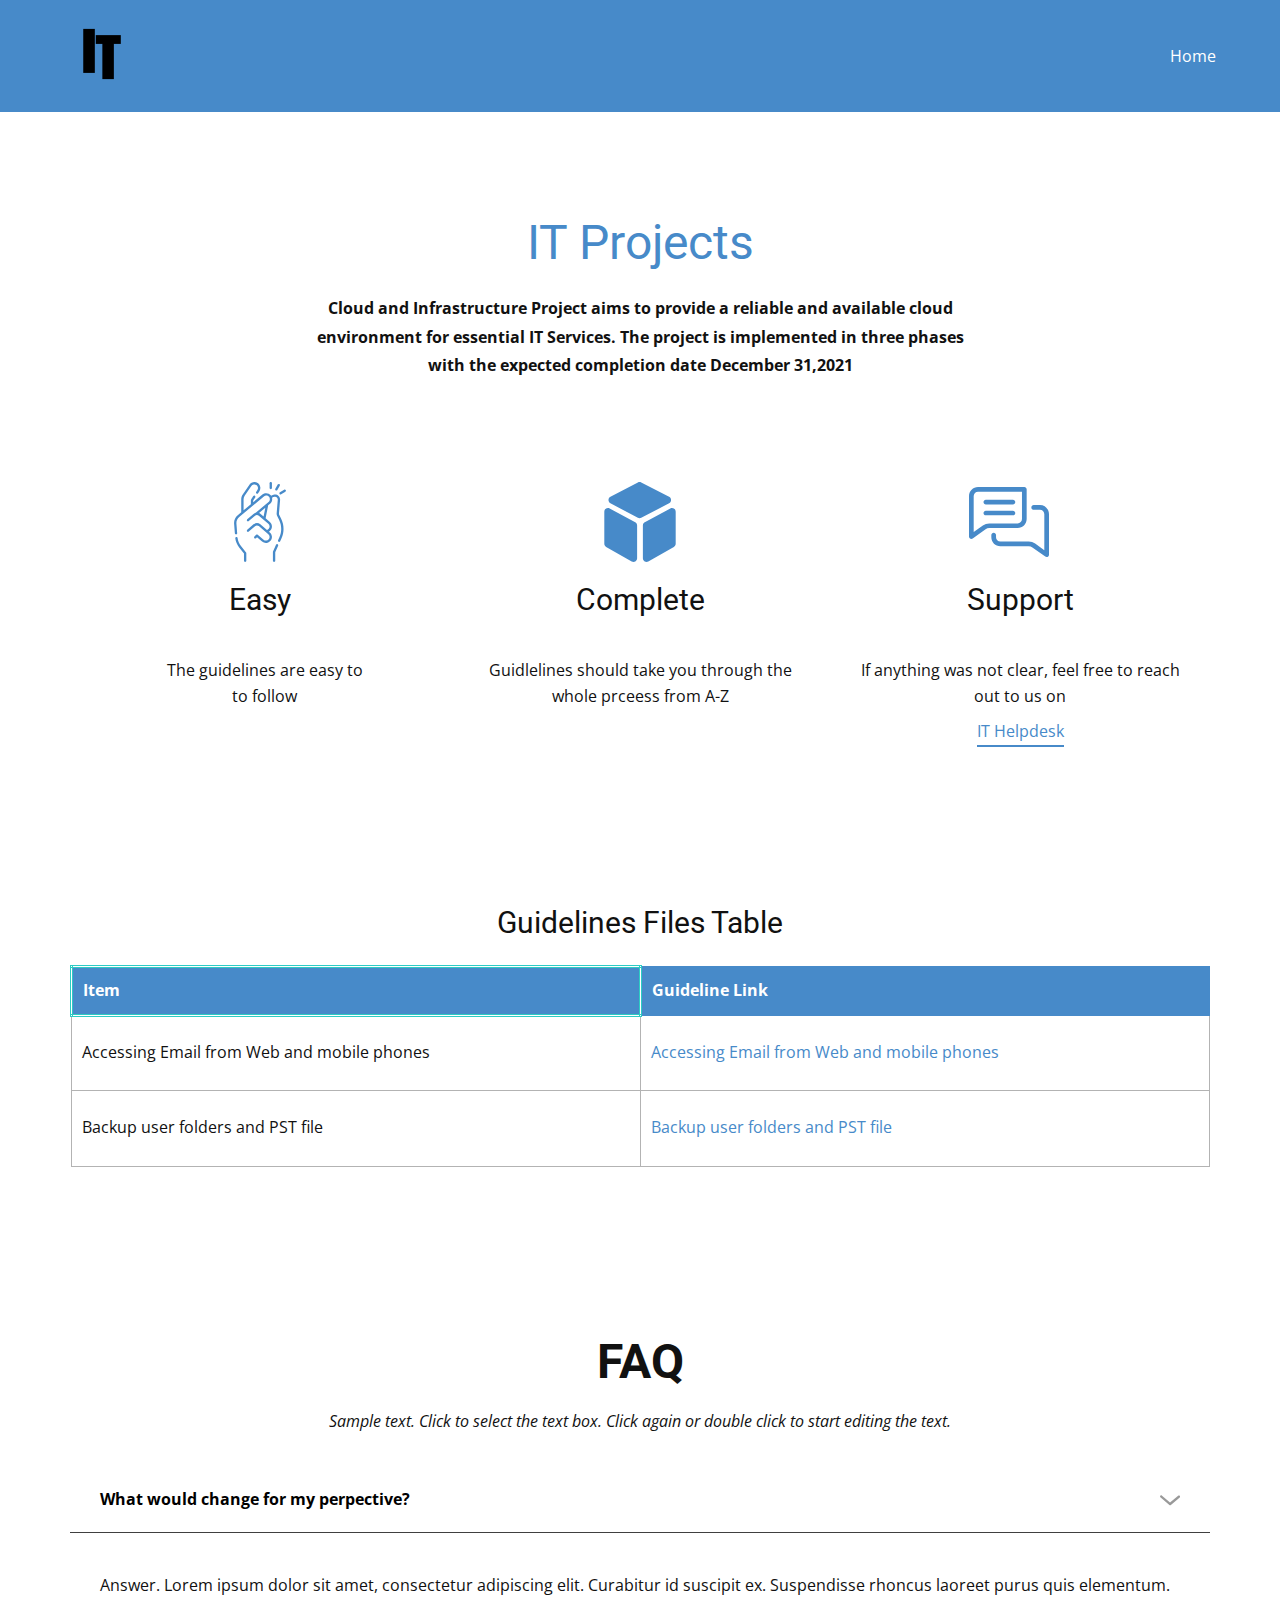
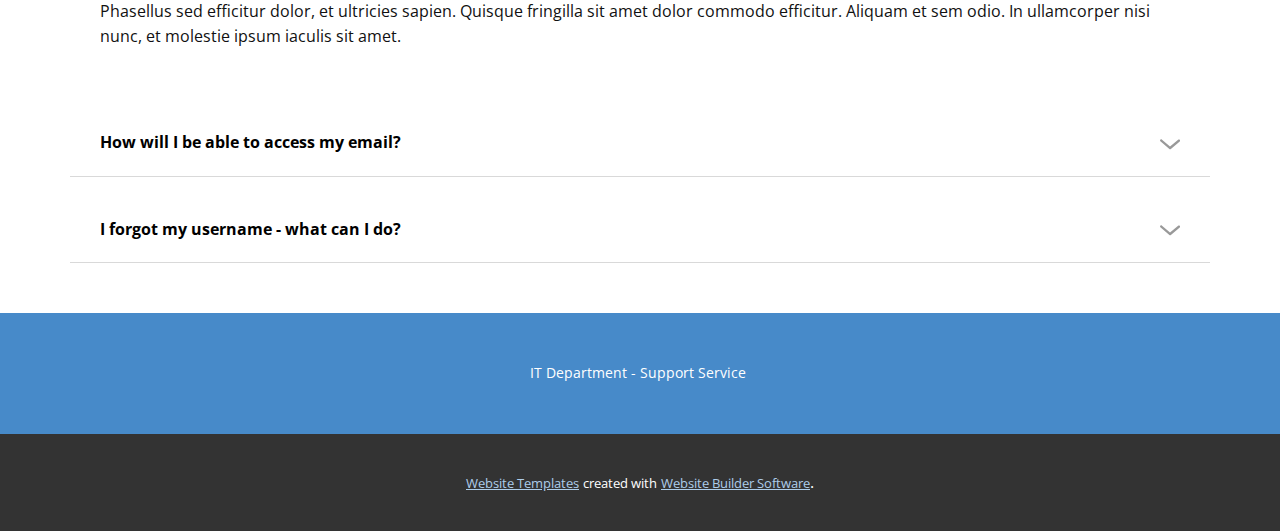
==== commit 176ce8ba: "added the write files" ====
--- a/index.html
+++ b/index.html
@@ -1,323 +1,98 @@
 <!DOCTYPE html>
-<html style="font-size: 16px">
+<html style="font-size: 16px;">
   <head>
-    <meta name="viewport" content="width=device-width, initial-scale=1.0" />
-    <meta charset="utf-8" />
-    <meta name="keywords" content="User Guidelines, faq" />
-    <meta name="description" content="" />
-    <meta name="page_type" content="np-template-header-footer-from-plugin" />
+    <meta name="viewport" content="width=device-width, initial-scale=1.0">
+    <meta charset="utf-8">
+    <meta name="keywords" content="IT Projects, faq">
+    <meta name="description" content="">
+    <meta name="page_type" content="np-template-header-footer-from-plugin">
     <title>Home</title>
-    <link rel="stylesheet" href="nicepage.css" media="screen" />
-    <link rel="stylesheet" href="Home.css" media="screen" />
-    <script
-      class="u-script"
-      type="text/javascript"
-      src="jquery.js"
-      defer=""
-    ></script>
-    <script
-      class="u-script"
-      type="text/javascript"
-      src="nicepage.js"
-      defer=""
-    ></script>
-    <meta name="generator" content="Nicepage 3.29.1, nicepage.com" />
-    <link
-      id="u-theme-google-font"
-      rel="stylesheet"
-      href="https://fonts.googleapis.com/css?family=Roboto:100,100i,300,300i,400,400i,500,500i,700,700i,900,900i|Open+Sans:300,300i,400,400i,600,600i,700,700i,800,800i"
-    />
-
-    <script type="application/ld+json">
-      {
-        "@context": "http://schema.org",
-        "@type": "Organization",
-        "name": "",
-        "logo": "images/it.png"
-      }
-    </script>
-    <meta name="theme-color" content="#478ac9" />
-    <meta property="og:title" content="Home" />
-    <meta property="og:type" content="website" />
+    <link rel="stylesheet" href="nicepage.css" media="screen">
+<link rel="stylesheet" href="Home.css" media="screen">
+    <script class="u-script" type="text/javascript" src="jquery.js" defer=""></script>
+    <script class="u-script" type="text/javascript" src="nicepage.js" defer=""></script>
+    <meta name="generator" content="Nicepage 3.29.1, nicepage.com">
+    <link id="u-theme-google-font" rel="stylesheet" href="https://fonts.googleapis.com/css?family=Roboto:100,100i,300,300i,400,400i,500,500i,700,700i,900,900i|Open+Sans:300,300i,400,400i,600,600i,700,700i,800,800i">
+    
+    
+    
+    
+    <script type="application/ld+json">{
+		"@context": "http://schema.org",
+		"@type": "Organization",
+		"name": "",
+		"logo": "images/it.png"
+}</script>
+    <meta name="theme-color" content="#478ac9">
+    <meta property="og:title" content="Home">
+    <meta property="og:type" content="website">
   </head>
-  <body data-home-page="Home.html" data-home-page-title="Home" class="u-body">
-    <header class="u-clearfix u-header u-palette-1-base u-header" id="sec-0d08">
-      <div class="u-clearfix u-sheet u-sheet-1">
-        <a
-          href="https://nicepage.com"
-          class="u-image u-logo u-image-1"
-          data-image-width="500"
-          data-image-height="500"
-        >
-          <img src="images/it.png" class="u-logo-image u-logo-image-1" />
+  <body data-home-page="Home.html" data-home-page-title="Home" class="u-body"><header class="u-clearfix u-header u-palette-1-base u-header" id="sec-0d08"><div class="u-clearfix u-sheet u-sheet-1">
+        <a href="https://nicepage.com" class="u-image u-logo u-image-1" data-image-width="500" data-image-height="500" title="IT projects">
+          <img src="images/it.png" class="u-logo-image u-logo-image-1">
         </a>
         <nav class="u-menu u-menu-dropdown u-offcanvas u-menu-1">
-          <div
-            class="menu-collapse"
-            style="font-size: 1rem; letter-spacing: 0px"
-          >
-            <a
-              class="
-                u-button-style
-                u-custom-left-right-menu-spacing
-                u-custom-padding-bottom
-                u-custom-text-active-color
-                u-custom-text-color
-                u-custom-top-bottom-menu-spacing
-                u-nav-link
-                u-text-active-palette-1-base
-                u-text-hover-palette-2-base
-              "
-              href="#"
-            >
-              <svg>
-                <use
-                  xmlns:xlink="http://www.w3.org/1999/xlink"
-                  xlink:href="#menu-hamburger"
-                ></use>
-              </svg>
-              <svg
-                version="1.1"
-                xmlns="http://www.w3.org/2000/svg"
-                xmlns:xlink="http://www.w3.org/1999/xlink"
-              >
-                <defs>
-                  <symbol
-                    id="menu-hamburger"
-                    viewBox="0 0 16 16"
-                    style="width: 16px; height: 16px"
-                  >
-                    <rect y="1" width="16" height="2"></rect>
-                    <rect y="7" width="16" height="2"></rect>
-                    <rect y="13" width="16" height="2"></rect>
-                  </symbol>
-                </defs>
-              </svg>
+          <div class="menu-collapse" style="font-size: 1rem; letter-spacing: 0px;">
+            <a class="u-button-style u-custom-left-right-menu-spacing u-custom-padding-bottom u-custom-text-active-color u-custom-text-color u-custom-top-bottom-menu-spacing u-nav-link u-text-active-palette-1-base u-text-hover-palette-2-base" href="#">
+              <svg><use xmlns:xlink="http://www.w3.org/1999/xlink" xlink:href="#menu-hamburger"></use></svg>
+              <svg version="1.1" xmlns="http://www.w3.org/2000/svg" xmlns:xlink="http://www.w3.org/1999/xlink"><defs><symbol id="menu-hamburger" viewBox="0 0 16 16" style="width: 16px; height: 16px;"><rect y="1" width="16" height="2"></rect><rect y="7" width="16" height="2"></rect><rect y="13" width="16" height="2"></rect>
+</symbol>
+</defs></svg>
             </a>
           </div>
           <div class="u-custom-menu u-nav-container">
-            <ul class="u-nav u-unstyled u-nav-1">
-              <li class="u-nav-item">
-                <a
-                  class="
-                    u-button-style
-                    u-nav-link
-                    u-text-active-white
-                    u-text-black
-                    u-text-hover-palette-2-base
-                  "
-                  href="Home.html"
-                  style="padding: 10px 20px"
-                  >Home</a
-                >
-              </li>
-            </ul>
+            <ul class="u-nav u-unstyled u-nav-1"><li class="u-nav-item"><a class="u-button-style u-nav-link u-text-active-white u-text-black u-text-hover-palette-2-base" href="Home.html" style="padding: 10px 20px;">Home</a>
+</li></ul>
           </div>
           <div class="u-custom-menu u-nav-container-collapse">
-            <div
-              class="
-                u-black
-                u-container-style
-                u-inner-container-layout
-                u-opacity
-                u-opacity-95
-                u-sidenav
-              "
-            >
+            <div class="u-black u-container-style u-inner-container-layout u-opacity u-opacity-95 u-sidenav">
               <div class="u-inner-container-layout u-sidenav-overflow">
                 <div class="u-menu-close"></div>
-                <ul
-                  class="
-                    u-align-center u-nav u-popupmenu-items u-unstyled u-nav-2
-                  "
-                >
-                  <li class="u-nav-item">
-                    <a
-                      class="u-button-style u-nav-link"
-                      href="Home.html"
-                      style="padding: 10px 20px"
-                      >Home</a
-                    >
-                  </li>
-                </ul>
+                <ul class="u-align-center u-nav u-popupmenu-items u-unstyled u-nav-2"><li class="u-nav-item"><a class="u-button-style u-nav-link" href="Home.html" style="padding: 10px 20px;">Home</a>
+</li></ul>
               </div>
             </div>
             <div class="u-black u-menu-overlay u-opacity u-opacity-70"></div>
           </div>
         </nav>
-      </div>
-    </header>
+      </div></header>
     <section class="u-align-center u-clearfix u-section-1" id="sec-e26d">
       <div class="u-clearfix u-sheet u-sheet-1">
-        <h1 class="u-text u-text-default u-text-palette-1-base u-text-1">
-          User Guidelines
-        </h1>
-        <p class="u-text u-text-2">
-          In here you would find all IT-Related guidelines.
-        </p>
+        <h1 class="u-text u-text-default u-text-palette-1-base u-text-1">IT Projects</h1>
+        <p class="u-text u-text-2"> Cloud and Infrastructure Project aims to provide a reliable and available cloud environment for essential IT Services. The project is implemented in three phases with the expected completion date December 31,2021</p>
         <div class="u-clearfix u-expanded-width u-layout-wrap u-layout-wrap-1">
           <div class="u-layout">
             <div class="u-layout-row">
-              <div
-                class="
-                  u-container-style u-layout-cell u-size-20 u-layout-cell-1
-                "
-              >
-                <div class="u-container-layout u-container-layout-1">
-                  <span
-                    class="u-icon u-icon-circle u-text-palette-1-base u-icon-1"
-                    ><svg
-                      class="u-svg-link"
-                      preserveAspectRatio="xMidYMin slice"
-                      viewBox="0 0 512.737 512.737"
-                      style=""
-                    >
-                      <use
-                        xmlns:xlink="http://www.w3.org/1999/xlink"
-                        xlink:href="#svg-49ce"
-                      ></use></svg
-                    ><svg
-                      class="u-svg-content"
-                      viewBox="0 0 512.737 512.737"
-                      id="svg-49ce"
-                    >
-                      <g>
-                        <path
-                          d="m379.323 209.665c-1.086-2.247-1.552-4.748-1.346-7.234l7.221-87.271c.812-9.822-2.825-19.343-9.979-26.122-7.152-6.779-16.863-9.898-26.619-8.562-7.51 1.03-14.778 3.481-21.365 7.175-.52-.713-1.056-1.417-1.628-2.1-13.591-16.215-37.837-18.352-54.05-4.767l-58.731 49.153v-10.996c0-.82.244-1.61.707-2.287l12.181-17.825c2.337-3.42 1.459-8.087-1.961-10.424-3.422-2.339-8.088-1.459-10.424 1.961l-12.181 17.825c-2.173 3.18-3.322 6.897-3.322 10.75v23.55l-46.74 39.118v-70.641c0-8.085 2.411-15.887 6.973-22.562l42.898-62.78c3.522-5.154 8.84-8.628 14.975-9.782s12.351.149 17.506 3.672c5.154 3.521 8.628 8.84 9.782 14.975 1.154 6.134-.149 12.352-3.671 17.505l-7.871 11.52c-2.337 3.421-1.458 8.087 1.961 10.424 3.418 2.337 8.087 1.458 10.423-1.961l7.871-11.52c5.782-8.462 7.923-18.669 6.028-28.741s-7.599-18.805-16.061-24.587c-8.461-5.782-18.668-7.923-28.742-6.028-10.072 1.895-18.804 7.599-24.586 16.061l-42.898 62.78c-6.272 9.18-9.588 19.908-9.588 31.025v83.195l-22.494 18.825c-16.167 13.531-24.832 34.157-23.179 55.174l4.775 60.706c.309 3.93 3.593 6.913 7.469 6.912.197 0 .396-.008.596-.023 4.129-.324 7.214-3.936 6.889-8.064l-4.775-60.706c-1.273-16.188 5.401-32.074 17.853-42.495l157.968-132.208c9.876-8.277 24.646-6.975 32.923 2.901 8.276 9.877 6.975 24.646-2.902 32.923l-82.229 68.911c-5.108 1.235-9.998 3.692-14.236 7.379l-40.192 34.984c-3.124 2.72-3.452 7.457-.733 10.581 2.72 3.124 7.456 3.451 10.582.733l40.192-34.984c6.99-6.087 17.189-6.145 24.25-.139l60.788 51.705c4.755 4.045 7.65 9.699 8.152 15.921.503 6.223-1.448 12.268-5.493 17.022-2.957 3.476-6.865 5.976-11.198 7.254l-42.53-36.175c-12.756-10.851-31.184-10.745-43.817.25l-40.192 34.984c-3.124 2.72-3.452 7.457-.733 10.581 2.72 3.125 7.456 3.452 10.582.733l40.192-34.984c6.99-6.086 17.189-6.146 24.25-.139l60.788 51.705c4.755 4.045 7.65 9.699 8.152 15.921.503 6.223-1.448 12.268-5.493 17.022-4.044 4.755-9.698 7.65-15.92 8.152-6.231.501-12.269-1.449-17.022-5.493l-37.628-32.006c-2.978-2.533-7.399-2.354-10.163.409l-11.167 11.167c-2.929 2.93-2.929 7.678 0 10.607 2.929 2.928 7.678 2.928 10.606 0l6.275-6.275 32.357 27.523c7.001 5.956 15.706 9.146 24.798 9.146 1.045 0 2.097-.043 3.15-.128 10.215-.824 19.498-5.578 26.139-13.385s9.844-17.732 9.019-27.948c-.824-10.216-5.578-19.499-13.385-26.14l-5.591-4.755c3.737-2.171 7.115-4.969 9.957-8.31 13.708-16.115 11.75-40.379-4.366-54.088l-26.951-22.924 16.289-83.137 12.157-10.188c7.855-6.582 12.677-15.83 13.577-26.04.366-4.156.053-8.265-.877-12.211 5.222-3.115 11.047-5.188 17.094-6.016 5.23-.72 10.431.955 14.265 4.588 3.833 3.633 5.782 8.734 5.347 13.998l-7.221 87.271c-.427 5.154.539 10.342 2.791 15l13.355 27.621c16.827 34.803 17.396 74.989 1.561 110.255l-8.587 19.124c-1.697 3.779-.009 8.218 3.77 9.914.998.448 2.041.66 3.068.66 2.862 0 5.597-1.648 6.846-4.43l8.587-19.124c17.656-39.319 17.021-84.125-1.74-122.929zm-100.028 12.121-20.735-17.637c-2.609-2.219-5.457-3.972-8.442-5.275l40.279-33.754z"
-                        ></path>
-                        <path
-                          d="m368.901 398.734c-3.779-1.696-8.217-.011-9.914 3.77l-19.208 42.775c-.434.966-.658 2.013-.658 3.072v56.886c0 4.143 3.357 7.5 7.5 7.5s7.5-3.357 7.5-7.5v-55.279l18.55-41.31c1.697-3.778.008-8.217-3.77-9.914z"
-                        ></path>
-                        <path
-                          d="m325.358 46.674c4.143 0 7.5-3.357 7.5-7.5v-31.674c0-4.143-3.357-7.5-7.5-7.5s-7.5 3.357-7.5 7.5v31.674c0 4.142 3.358 7.5 7.5 7.5z"
-                        ></path>
-                        <path
-                          d="m357.376 54.134c1.156.644 2.407.948 3.643.948 2.633 0 5.188-1.389 6.56-3.852l15.411-27.672c2.015-3.619.715-8.187-2.903-10.202-3.619-2.015-8.187-.715-10.202 2.903l-15.411 27.672c-2.016 3.62-.716 8.187 2.902 10.203z"
-                        ></path>
-                        <path
-                          d="m421.398 51.654c-2.181-3.521-6.802-4.607-10.325-2.427l-26.928 16.677c-3.521 2.181-4.608 6.804-2.427 10.325 1.419 2.291 3.872 3.552 6.383 3.552 1.348 0 2.712-.363 3.942-1.125l26.928-16.677c3.522-2.18 4.609-6.803 2.427-10.325z"
-                        ></path>
-                        <path
-                          d="m134.505 410.592c-11.763-14.782-19.274-32.519-21.722-51.292-.536-4.106-4.295-6.994-8.407-6.468-4.107.536-7.003 4.3-6.467 8.407 2.8 21.479 11.396 41.775 24.858 58.692l30.944 38.889v45.929c0 4.143 3.358 7.5 7.5 7.5s7.5-3.357 7.5-7.5v-48.549c0-1.696-.575-3.343-1.631-4.67z"
-                        ></path>
-                      </g>
-                    </svg>
-                  </span>
-                  <h3 class="u-align-center u-text u-text-default u-text-3">
-                    Easy
-                  </h3>
-                  <p class="u-align-center u-text u-text-4">
-                    The guidelines are easy to to follow
+              <div class="u-container-style u-layout-cell u-size-20 u-layout-cell-1">
+                <div class="u-container-layout u-container-layout-1"><span class="u-icon u-icon-circle u-text-palette-1-base u-icon-1"><svg class="u-svg-link" preserveAspectRatio="xMidYMin slice" viewBox="0 0 512.737 512.737" style=""><use xmlns:xlink="http://www.w3.org/1999/xlink" xlink:href="#svg-49ce"></use></svg><svg class="u-svg-content" viewBox="0 0 512.737 512.737" id="svg-49ce"><g><path d="m379.323 209.665c-1.086-2.247-1.552-4.748-1.346-7.234l7.221-87.271c.812-9.822-2.825-19.343-9.979-26.122-7.152-6.779-16.863-9.898-26.619-8.562-7.51 1.03-14.778 3.481-21.365 7.175-.52-.713-1.056-1.417-1.628-2.1-13.591-16.215-37.837-18.352-54.05-4.767l-58.731 49.153v-10.996c0-.82.244-1.61.707-2.287l12.181-17.825c2.337-3.42 1.459-8.087-1.961-10.424-3.422-2.339-8.088-1.459-10.424 1.961l-12.181 17.825c-2.173 3.18-3.322 6.897-3.322 10.75v23.55l-46.74 39.118v-70.641c0-8.085 2.411-15.887 6.973-22.562l42.898-62.78c3.522-5.154 8.84-8.628 14.975-9.782s12.351.149 17.506 3.672c5.154 3.521 8.628 8.84 9.782 14.975 1.154 6.134-.149 12.352-3.671 17.505l-7.871 11.52c-2.337 3.421-1.458 8.087 1.961 10.424 3.418 2.337 8.087 1.458 10.423-1.961l7.871-11.52c5.782-8.462 7.923-18.669 6.028-28.741s-7.599-18.805-16.061-24.587c-8.461-5.782-18.668-7.923-28.742-6.028-10.072 1.895-18.804 7.599-24.586 16.061l-42.898 62.78c-6.272 9.18-9.588 19.908-9.588 31.025v83.195l-22.494 18.825c-16.167 13.531-24.832 34.157-23.179 55.174l4.775 60.706c.309 3.93 3.593 6.913 7.469 6.912.197 0 .396-.008.596-.023 4.129-.324 7.214-3.936 6.889-8.064l-4.775-60.706c-1.273-16.188 5.401-32.074 17.853-42.495l157.968-132.208c9.876-8.277 24.646-6.975 32.923 2.901 8.276 9.877 6.975 24.646-2.902 32.923l-82.229 68.911c-5.108 1.235-9.998 3.692-14.236 7.379l-40.192 34.984c-3.124 2.72-3.452 7.457-.733 10.581 2.72 3.124 7.456 3.451 10.582.733l40.192-34.984c6.99-6.087 17.189-6.145 24.25-.139l60.788 51.705c4.755 4.045 7.65 9.699 8.152 15.921.503 6.223-1.448 12.268-5.493 17.022-2.957 3.476-6.865 5.976-11.198 7.254l-42.53-36.175c-12.756-10.851-31.184-10.745-43.817.25l-40.192 34.984c-3.124 2.72-3.452 7.457-.733 10.581 2.72 3.125 7.456 3.452 10.582.733l40.192-34.984c6.99-6.086 17.189-6.146 24.25-.139l60.788 51.705c4.755 4.045 7.65 9.699 8.152 15.921.503 6.223-1.448 12.268-5.493 17.022-4.044 4.755-9.698 7.65-15.92 8.152-6.231.501-12.269-1.449-17.022-5.493l-37.628-32.006c-2.978-2.533-7.399-2.354-10.163.409l-11.167 11.167c-2.929 2.93-2.929 7.678 0 10.607 2.929 2.928 7.678 2.928 10.606 0l6.275-6.275 32.357 27.523c7.001 5.956 15.706 9.146 24.798 9.146 1.045 0 2.097-.043 3.15-.128 10.215-.824 19.498-5.578 26.139-13.385s9.844-17.732 9.019-27.948c-.824-10.216-5.578-19.499-13.385-26.14l-5.591-4.755c3.737-2.171 7.115-4.969 9.957-8.31 13.708-16.115 11.75-40.379-4.366-54.088l-26.951-22.924 16.289-83.137 12.157-10.188c7.855-6.582 12.677-15.83 13.577-26.04.366-4.156.053-8.265-.877-12.211 5.222-3.115 11.047-5.188 17.094-6.016 5.23-.72 10.431.955 14.265 4.588 3.833 3.633 5.782 8.734 5.347 13.998l-7.221 87.271c-.427 5.154.539 10.342 2.791 15l13.355 27.621c16.827 34.803 17.396 74.989 1.561 110.255l-8.587 19.124c-1.697 3.779-.009 8.218 3.77 9.914.998.448 2.041.66 3.068.66 2.862 0 5.597-1.648 6.846-4.43l8.587-19.124c17.656-39.319 17.021-84.125-1.74-122.929zm-100.028 12.121-20.735-17.637c-2.609-2.219-5.457-3.972-8.442-5.275l40.279-33.754z"></path><path d="m368.901 398.734c-3.779-1.696-8.217-.011-9.914 3.77l-19.208 42.775c-.434.966-.658 2.013-.658 3.072v56.886c0 4.143 3.357 7.5 7.5 7.5s7.5-3.357 7.5-7.5v-55.279l18.55-41.31c1.697-3.778.008-8.217-3.77-9.914z"></path><path d="m325.358 46.674c4.143 0 7.5-3.357 7.5-7.5v-31.674c0-4.143-3.357-7.5-7.5-7.5s-7.5 3.357-7.5 7.5v31.674c0 4.142 3.358 7.5 7.5 7.5z"></path><path d="m357.376 54.134c1.156.644 2.407.948 3.643.948 2.633 0 5.188-1.389 6.56-3.852l15.411-27.672c2.015-3.619.715-8.187-2.903-10.202-3.619-2.015-8.187-.715-10.202 2.903l-15.411 27.672c-2.016 3.62-.716 8.187 2.902 10.203z"></path><path d="m421.398 51.654c-2.181-3.521-6.802-4.607-10.325-2.427l-26.928 16.677c-3.521 2.181-4.608 6.804-2.427 10.325 1.419 2.291 3.872 3.552 6.383 3.552 1.348 0 2.712-.363 3.942-1.125l26.928-16.677c3.522-2.18 4.609-6.803 2.427-10.325z"></path><path d="m134.505 410.592c-11.763-14.782-19.274-32.519-21.722-51.292-.536-4.106-4.295-6.994-8.407-6.468-4.107.536-7.003 4.3-6.467 8.407 2.8 21.479 11.396 41.775 24.858 58.692l30.944 38.889v45.929c0 4.143 3.358 7.5 7.5 7.5s7.5-3.357 7.5-7.5v-48.549c0-1.696-.575-3.343-1.631-4.67z"></path>
+</g></svg>
+            
+            
+          </span>
+                  <h3 class="u-align-center u-text u-text-default u-text-3">Easy</h3>
+                  <p class="u-align-center u-text u-text-4">The guidelines are easy to to follow</p>
+                </div>
+              </div>
+              <div class="u-container-style u-layout-cell u-size-20 u-layout-cell-2">
+                <div class="u-container-layout u-container-layout-2"><span class="u-icon u-icon-circle u-text-palette-1-base u-icon-2"><svg class="u-svg-link" preserveAspectRatio="xMidYMin slice" viewBox="0 0 511.846 511.846" style=""><use xmlns:xlink="http://www.w3.org/1999/xlink" xlink:href="#svg-4226"></use></svg><svg class="u-svg-content" viewBox="0 0 511.846 511.846" id="svg-4226"><g><path d="m225.336 258.021-163.44-88.824c-7.27-3.949-15.855-3.786-22.969.443-7.114 4.228-11.359 11.693-11.359 19.969v206.052c0 8.337 4.502 16.076 11.75 20.197l163.443 92.917c3.603 2.048 7.543 3.071 11.484 3.071 4.016 0 8.031-1.063 11.682-3.188 7.231-4.207 11.548-11.714 11.548-20.081v-210.143c0-8.521-4.65-16.343-12.139-20.413z"></path><path d="m454.621 115.6c-.011-8.7-4.817-16.591-12.54-20.594l-178.226-92.399c-6.748-3.5-14.791-3.474-21.514.065l-175.605 92.399c-7.646 4.025-12.402 11.892-12.413 20.533-.01 8.639 4.727 16.517 12.362 20.559l175.606 92.976c3.4 1.799 7.133 2.699 10.868 2.699 3.689 0 7.379-.878 10.745-2.635l178.23-92.974c7.714-4.024 12.499-11.929 12.487-20.629z"></path><path d="m472.919 169.64c-7.11-4.229-15.699-4.396-22.966-.444l-163.445 88.825c-7.487 4.07-12.137 11.891-12.137 20.412v210.143c0 8.367 4.317 15.874 11.548 20.081 3.651 2.125 7.665 3.187 11.682 3.187 3.94 0 7.882-1.023 11.484-3.07l163.444-92.917c7.248-4.121 11.749-11.86 11.749-20.197v-206.051c0-8.276-4.245-15.741-11.359-19.969z"></path>
+</g></svg>
+            
+            
+          </span>
+                  <h3 class="u-align-center u-text u-text-default u-text-5">Complete</h3>
+                  <p class="u-align-center u-text u-text-6"> Guidlelines should take you through the whole prceess from A-Z</p>
+                </div>
+              </div>
+              <div class="u-container-style u-layout-cell u-size-20 u-layout-cell-3">
+                <div class="u-container-layout u-container-layout-3"><span class="u-icon u-icon-circle u-text-palette-1-base u-icon-3"><svg class="u-svg-link" preserveAspectRatio="xMidYMin slice" viewBox="0 0 512 512" style=""><use xmlns:xlink="http://www.w3.org/1999/xlink" xlink:href="#svg-8ed3"></use></svg><svg class="u-svg-content" viewBox="0 0 512 512" id="svg-8ed3"><g><path d="m0 349.022c0 12.187 13.808 19.277 23.711 12.211l82.471-58.832c6.917-4.934 15.065-7.542 23.563-7.542h181.382c31.928 0 57.902-25.975 57.902-57.902v-190.331c0-8.284-6.716-15-15-15h-296.127c-31.927 0-57.902 25.974-57.902 57.902zm30-259.494c0-15.386 12.517-27.902 27.902-27.902h281.126v175.331c0 15.386-12.517 27.902-27.902 27.902h-181.382c-14.78 0-28.952 4.537-40.984 13.12l-58.76 41.917z"></path><path d="m512 205.876c0-31.932-25.974-57.91-57.9-57.91h-40.07c-8.284 0-15 6.716-15 15s6.716 15 15 15h40.07c15.385 0 27.9 12.521 27.9 27.91v230.364l-58.759-41.915c-12.031-8.583-26.202-13.119-40.981-13.119h-181.39c-15.385 0-27.9-12.521-27.9-27.91v-13.439c0-8.284-6.716-15-15-15s-15 6.716-15 15v13.439c0 31.932 25.974 57.91 57.9 57.91h181.39c8.497 0 16.644 2.607 23.56 7.541l82.47 58.83c9.853 7.031 23.711.015 23.711-12.211v-259.49z"></path><path d="m107.862 143.339h173.304c8.284 0 15-6.716 15-15s-6.716-15-15-15h-173.304c-8.284 0-15 6.716-15 15s6.716 15 15 15z"></path><path d="m107.862 213.339h173.304c8.284 0 15-6.716 15-15s-6.716-15-15-15h-173.304c-8.284 0-15 6.716-15 15s6.716 15 15 15z"></path>
+</g></svg>
+            
+            
+          </span>
+                  <h3 class="u-align-center u-text u-text-default u-text-7">Support</h3>
+                  <p class="u-align-center u-text u-text-8">If anything was not clear, feel free to reach out to us on<br>
                   </p>
-                </div>
-              </div>
-              <div
-                class="
-                  u-container-style u-layout-cell u-size-20 u-layout-cell-2
-                "
-              >
-                <div class="u-container-layout u-container-layout-2">
-                  <span
-                    class="u-icon u-icon-circle u-text-palette-1-base u-icon-2"
-                    ><svg
-                      class="u-svg-link"
-                      preserveAspectRatio="xMidYMin slice"
-                      viewBox="0 0 511.846 511.846"
-                      style=""
-                    >
-                      <use
-                        xmlns:xlink="http://www.w3.org/1999/xlink"
-                        xlink:href="#svg-4226"
-                      ></use></svg
-                    ><svg
-                      class="u-svg-content"
-                      viewBox="0 0 511.846 511.846"
-                      id="svg-4226"
-                    >
-                      <g>
-                        <path
-                          d="m225.336 258.021-163.44-88.824c-7.27-3.949-15.855-3.786-22.969.443-7.114 4.228-11.359 11.693-11.359 19.969v206.052c0 8.337 4.502 16.076 11.75 20.197l163.443 92.917c3.603 2.048 7.543 3.071 11.484 3.071 4.016 0 8.031-1.063 11.682-3.188 7.231-4.207 11.548-11.714 11.548-20.081v-210.143c0-8.521-4.65-16.343-12.139-20.413z"
-                        ></path>
-                        <path
-                          d="m454.621 115.6c-.011-8.7-4.817-16.591-12.54-20.594l-178.226-92.399c-6.748-3.5-14.791-3.474-21.514.065l-175.605 92.399c-7.646 4.025-12.402 11.892-12.413 20.533-.01 8.639 4.727 16.517 12.362 20.559l175.606 92.976c3.4 1.799 7.133 2.699 10.868 2.699 3.689 0 7.379-.878 10.745-2.635l178.23-92.974c7.714-4.024 12.499-11.929 12.487-20.629z"
-                        ></path>
-                        <path
-                          d="m472.919 169.64c-7.11-4.229-15.699-4.396-22.966-.444l-163.445 88.825c-7.487 4.07-12.137 11.891-12.137 20.412v210.143c0 8.367 4.317 15.874 11.548 20.081 3.651 2.125 7.665 3.187 11.682 3.187 3.94 0 7.882-1.023 11.484-3.07l163.444-92.917c7.248-4.121 11.749-11.86 11.749-20.197v-206.051c0-8.276-4.245-15.741-11.359-19.969z"
-                        ></path>
-                      </g>
-                    </svg>
-                  </span>
-                  <h3 class="u-align-center u-text u-text-default u-text-5">
-                    Complete
-                  </h3>
-                  <p class="u-align-center u-text u-text-6">
-                    Guidlelines should take you through the whole prceess from
-                    A-Z
-                  </p>
-                </div>
-              </div>
-              <div
-                class="
-                  u-container-style u-layout-cell u-size-20 u-layout-cell-3
-                "
-              >
-                <div class="u-container-layout u-container-layout-3">
-                  <span
-                    class="u-icon u-icon-circle u-text-palette-1-base u-icon-3"
-                    ><svg
-                      class="u-svg-link"
-                      preserveAspectRatio="xMidYMin slice"
-                      viewBox="0 0 512 512"
-                      style=""
-                    >
-                      <use
-                        xmlns:xlink="http://www.w3.org/1999/xlink"
-                        xlink:href="#svg-8ed3"
-                      ></use></svg
-                    ><svg
-                      class="u-svg-content"
-                      viewBox="0 0 512 512"
-                      id="svg-8ed3"
-                    >
-                      <g>
-                        <path
-                          d="m0 349.022c0 12.187 13.808 19.277 23.711 12.211l82.471-58.832c6.917-4.934 15.065-7.542 23.563-7.542h181.382c31.928 0 57.902-25.975 57.902-57.902v-190.331c0-8.284-6.716-15-15-15h-296.127c-31.927 0-57.902 25.974-57.902 57.902zm30-259.494c0-15.386 12.517-27.902 27.902-27.902h281.126v175.331c0 15.386-12.517 27.902-27.902 27.902h-181.382c-14.78 0-28.952 4.537-40.984 13.12l-58.76 41.917z"
-                        ></path>
-                        <path
-                          d="m512 205.876c0-31.932-25.974-57.91-57.9-57.91h-40.07c-8.284 0-15 6.716-15 15s6.716 15 15 15h40.07c15.385 0 27.9 12.521 27.9 27.91v230.364l-58.759-41.915c-12.031-8.583-26.202-13.119-40.981-13.119h-181.39c-15.385 0-27.9-12.521-27.9-27.91v-13.439c0-8.284-6.716-15-15-15s-15 6.716-15 15v13.439c0 31.932 25.974 57.91 57.9 57.91h181.39c8.497 0 16.644 2.607 23.56 7.541l82.47 58.83c9.853 7.031 23.711.015 23.711-12.211v-259.49z"
-                        ></path>
-                        <path
-                          d="m107.862 143.339h173.304c8.284 0 15-6.716 15-15s-6.716-15-15-15h-173.304c-8.284 0-15 6.716-15 15s6.716 15 15 15z"
-                        ></path>
-                        <path
-                          d="m107.862 213.339h173.304c8.284 0 15-6.716 15-15s-6.716-15-15-15h-173.304c-8.284 0-15 6.716-15 15s6.716 15 15 15z"
-                        ></path>
-                      </g>
-                    </svg>
-                  </span>
-                  <h3 class="u-align-center u-text u-text-default u-text-7">
-                    Support
-                  </h3>
-                  <p class="u-align-center u-text u-text-8">
-                    If anything was not clear, feel free to reach out to us
-                    on<br />
-                  </p>
-                  <a
-                    href="mailto:ahmed.moe.saeed@gmail.com?subject=Guidelines%20Website%20Support"
-                    class="
-                      u-active-none
-                      u-border-2
-                      u-border-palette-1-base
-                      u-btn
-                      u-btn-rectangle
-                      u-button-style
-                      u-hover-none
-                      u-none
-                      u-radius-0
-                      u-btn-1
-                    "
-                    >IT Helpdesk</a
-                  >
+                  <a href="mailto:ahmed.moe.saeed@gmail.com?subject=Guidelines%20Website%20Support" class="u-active-none u-border-2 u-border-palette-1-base u-btn u-btn-rectangle u-button-style u-hover-none u-none u-radius-0 u-btn-1">IT Helpdesk</a>
                 </div>
               </div>
             </div>
@@ -331,81 +106,27 @@
         <div class="u-expanded-width u-table u-table-responsive u-table-1">
           <table class="u-table-entity u-table-entity-1">
             <colgroup>
-              <col width="50%" />
-              <col width="50%" />
+              <col width="50%">
+              <col width="50%">
             </colgroup>
             <thead class="u-palette-1-base u-table-header u-table-header-1">
-              <tr style="height: 21px">
-                <th
-                  class="
-                    u-border-3
-                    u-border-palette-4-base
-                    u-table-cell
-                    u-table-cell-1
-                  "
-                >
-                  Item
-                </th>
-                <th class="u-border-1 u-border-palette-1-base u-table-cell">
-                  Guideline Link
-                </th>
+              <tr style="height: 21px;">
+                <th class="u-border-3 u-border-palette-4-base u-table-cell u-table-cell-1">Item</th>
+                <th class="u-border-1 u-border-palette-1-base u-table-cell">Guideline Link</th>
               </tr>
             </thead>
             <tbody class="u-table-body">
-              <tr style="height: 75px">
-                <td
-                  class="
-                    u-border-1 u-border-grey-30 u-first-column u-table-cell
-                  "
-                >
-                  Accessing Email from Web and mobile phones
-                </td>
+              <tr style="height: 75px;">
+                <td class="u-border-1 u-border-grey-30 u-first-column u-table-cell"> Accessing Email from Web and 
+mobile phones </td>
                 <td class="u-border-1 u-border-grey-30 u-table-cell">
-                  <a
-                    href="files/guideline1.pdf"
-                    class="
-                      u-active-none
-                      u-border-none
-                      u-btn
-                      u-button-link
-                      u-button-style
-                      u-file-link
-                      u-hover-none
-                      u-none
-                      u-text-palette-1-base
-                      u-btn-1
-                    "
-                    target="_blank"
-                    >Accessing Email from Web and mobile phones</a
-                  >
+                  <a href="files/guideline1.pdf" class="u-active-none u-border-none u-btn u-button-link u-button-style u-file-link u-hover-none u-none u-text-palette-1-base u-btn-1" target="_blank">Accessing Email from Web and  mobile phones</a>
                 </td>
               </tr>
-              <tr style="height: 76px">
-                <td
-                  class="
-                    u-border-1 u-border-grey-30 u-first-column u-table-cell
-                  "
-                >
-                  Backup user folders and PST file
-                </td>
+              <tr style="height: 76px;">
+                <td class="u-border-1 u-border-grey-30 u-first-column u-table-cell"> Backup user folders and PST file </td>
                 <td class="u-border-1 u-border-grey-30 u-table-cell">
-                  <a
-                    href="files/guideline2.pdf"
-                    class="
-                      u-active-none
-                      u-border-none
-                      u-btn
-                      u-button-link
-                      u-button-style
-                      u-file-link
-                      u-hover-none
-                      u-none
-                      u-text-palette-1-base
-                      u-btn-2
-                    "
-                    target="_blank"
-                    >Backup user folders and PST file</a
-                  >
+                  <a href="files/guideline2.pdf" class="u-active-none u-border-none u-btn u-button-link u-button-style u-file-link u-hover-none u-none u-text-palette-1-base u-btn-2" target="_blank">Backup user folders and PST file</a>
                 </td>
               </tr>
             </tbody>
@@ -416,209 +137,43 @@
     <section class="u-align-center u-clearfix u-section-3" id="sec-54d2">
       <div class="u-clearfix u-sheet u-sheet-1">
         <h2 class="u-text u-text-default u-text-1">faq</h2>
-        <p class="u-text u-text-2">
-          Sample text. Click to select the text box. Click again or double click
-          to start editing the text.
-        </p>
-        <div
-          class="u-accordion u-expanded-width u-faq u-spacing-20 u-accordion-1"
-        >
+        <p class="u-text u-text-2">Sample text. Click to select the text box. Click again or double click to start editing the text.</p>
+        <div class="u-accordion u-expanded-width u-faq u-spacing-20 u-accordion-1">
           <div class="u-accordion-item">
-            <a
-              class="
-                active
-                u-accordion-link
-                u-border-1
-                u-border-active-grey-75
-                u-border-grey-15
-                u-border-hover-grey-75
-                u-border-no-left
-                u-border-no-right
-                u-border-no-top
-                u-button-style
-                u-text-black
-                u-accordion-link-1
-              "
-              id="link-accordion-6327"
-              aria-controls="accordion-6327"
-              aria-selected="true"
-            >
-              <span class="u-accordion-link-text">Question 1?&nbsp;</span
-              ><span class="u-accordion-link-icon u-icon u-text-black u-icon-1"
-                ><svg
-                  class="u-svg-link"
-                  preserveAspectRatio="xMidYMin slice"
-                  viewBox="0 0 16 16"
-                  style=""
-                >
-                  <use
-                    xmlns:xlink="http://www.w3.org/1999/xlink"
-                    xlink:href="#svg-8021"
-                  ></use></svg
-                ><svg
-                  class="u-svg-content"
-                  viewBox="0 0 16 16"
-                  x="0px"
-                  y="0px"
-                  id="svg-8021"
-                  style=""
-                >
-                  <path
-                    d="M8,10.7L1.6,5.3c-0.4-0.4-1-0.4-1.3,0c-0.4,0.4-0.4,0.9,0,1.3l7.2,6.1c0.1,0.1,0.4,0.2,0.6,0.2s0.4-0.1,0.6-0.2l7.1-6
-	c0.4-0.4,0.4-0.9,0-1.3c-0.4-0.4-1-0.4-1.3,0L8,10.7z"
-                  ></path></svg
-              ></span>
-            </a>
-            <div
-              class="
-                u-accordion-active
-                u-accordion-pane
-                u-container-style
-                u-accordion-pane-1
-              "
-              id="accordion-6327"
-              aria-labelledby="link-accordion-6327"
-            >
+            <a class="active u-accordion-link u-border-1 u-border-active-grey-75 u-border-grey-15 u-border-hover-grey-75 u-border-no-left u-border-no-right u-border-no-top u-button-style u-text-black u-accordion-link-1" id="link-accordion-6327" aria-controls="accordion-6327" aria-selected="true">
+              <span class="u-accordion-link-text">What would change for my perpective?</span><span class="u-accordion-link-icon u-icon u-text-black u-icon-1"><svg class="u-svg-link" preserveAspectRatio="xMidYMin slice" viewBox="0 0 16 16" style=""><use xmlns:xlink="http://www.w3.org/1999/xlink" xlink:href="#svg-8021"></use></svg><svg class="u-svg-content" viewBox="0 0 16 16" x="0px" y="0px" id="svg-8021" style=""><path d="M8,10.7L1.6,5.3c-0.4-0.4-1-0.4-1.3,0c-0.4,0.4-0.4,0.9,0,1.3l7.2,6.1c0.1,0.1,0.4,0.2,0.6,0.2s0.4-0.1,0.6-0.2l7.1-6
+	c0.4-0.4,0.4-0.9,0-1.3c-0.4-0.4-1-0.4-1.3,0L8,10.7z"></path></svg></span>
+            </a>
+            <div class="u-accordion-active u-accordion-pane u-container-style u-accordion-pane-1" id="accordion-6327" aria-labelledby="link-accordion-6327">
               <div class="u-container-layout u-container-layout-1">
                 <div class="fr-view u-clearfix u-rich-text u-text">
-                  <p>
-                    Answer. Lorem ipsum dolor sit amet, consectetur adipiscing
-                    elit. Curabitur id suscipit ex. Suspendisse rhoncus laoreet
-                    purus quis elementum. Phasellus sed efficitur dolor, et
-                    ultricies sapien. Quisque fringilla sit amet dolor commodo
-                    efficitur. Aliquam et sem odio. In ullamcorper nisi nunc, et
-                    molestie ipsum iaculis sit amet.
-                  </p>
+                  <p>Answer. Lorem ipsum dolor sit amet, consectetur adipiscing elit. Curabitur id suscipit ex. Suspendisse rhoncus laoreet purus quis elementum. Phasellus sed efficitur dolor, et ultricies sapien. Quisque fringilla sit amet dolor commodo efficitur. Aliquam et sem odio. In ullamcorper nisi nunc, et molestie ipsum iaculis sit amet.</p>
                 </div>
               </div>
             </div>
           </div>
           <div class="u-accordion-item">
-            <a
-              class="
-                u-accordion-link
-                u-border-1
-                u-border-active-grey-75
-                u-border-grey-15
-                u-border-hover-grey-75
-                u-border-no-left
-                u-border-no-right
-                u-border-no-top
-                u-button-style
-                u-text-black
-                u-accordion-link-2
-              "
-              id="link-accordion-4aab"
-              aria-controls="accordion-4aab"
-              aria-selected="false"
-            >
-              <span class="u-accordion-link-text"
-                >What types of files I will get?</span
-              ><span class="u-accordion-link-icon u-icon u-text-black u-icon-2"
-                ><svg
-                  class="u-svg-link"
-                  preserveAspectRatio="xMidYMin slice"
-                  viewBox="0 0 16 16"
-                  style=""
-                >
-                  <use
-                    xmlns:xlink="http://www.w3.org/1999/xlink"
-                    xlink:href="#svg-3470"
-                  ></use></svg
-                ><svg
-                  class="u-svg-content"
-                  viewBox="0 0 16 16"
-                  x="0px"
-                  y="0px"
-                  id="svg-3470"
-                  style=""
-                >
-                  <path
-                    d="M8,10.7L1.6,5.3c-0.4-0.4-1-0.4-1.3,0c-0.4,0.4-0.4,0.9,0,1.3l7.2,6.1c0.1,0.1,0.4,0.2,0.6,0.2s0.4-0.1,0.6-0.2l7.1-6
-	c0.4-0.4,0.4-0.9,0-1.3c-0.4-0.4-1-0.4-1.3,0L8,10.7z"
-                  ></path></svg
-              ></span>
-            </a>
-            <div
-              class="u-accordion-pane u-container-style u-accordion-pane-2"
-              id="accordion-4aab"
-              aria-labelledby="link-accordion-4aab"
-            >
+            <a class="u-accordion-link u-border-1 u-border-active-grey-75 u-border-grey-15 u-border-hover-grey-75 u-border-no-left u-border-no-right u-border-no-top u-button-style u-text-black u-accordion-link-2" id="link-accordion-4aab" aria-controls="accordion-4aab" aria-selected="false">
+              <span class="u-accordion-link-text">How will I be able to access my email?</span><span class="u-accordion-link-icon u-icon u-text-black u-icon-2"><svg class="u-svg-link" preserveAspectRatio="xMidYMin slice" viewBox="0 0 16 16" style=""><use xmlns:xlink="http://www.w3.org/1999/xlink" xlink:href="#svg-3470"></use></svg><svg class="u-svg-content" viewBox="0 0 16 16" x="0px" y="0px" id="svg-3470" style=""><path d="M8,10.7L1.6,5.3c-0.4-0.4-1-0.4-1.3,0c-0.4,0.4-0.4,0.9,0,1.3l7.2,6.1c0.1,0.1,0.4,0.2,0.6,0.2s0.4-0.1,0.6-0.2l7.1-6
+	c0.4-0.4,0.4-0.9,0-1.3c-0.4-0.4-1-0.4-1.3,0L8,10.7z"></path></svg></span>
+            </a>
+            <div class="u-accordion-pane u-container-style u-accordion-pane-2" id="accordion-4aab" aria-labelledby="link-accordion-4aab">
               <div class="u-container-layout u-container-layout-2">
                 <div class="fr-view u-clearfix u-rich-text u-text">
-                  <p>
-                    Answer. Lorem ipsum dolor sit amet, consectetur adipiscing
-                    elit. Curabitur id suscipit ex. Suspendisse rhoncus laoreet
-                    purus quis elementum. Phasellus sed efficitur dolor, et
-                    ultricies sapien. Quisque fringilla sit amet dolor commodo
-                    efficitur. Aliquam et sem odio. In ullamcorper nisi nunc, et
-                    molestie ipsum iaculis sit amet.
-                  </p>
+                  <p>Answer. Lorem ipsum dolor sit amet, consectetur adipiscing elit. Curabitur id suscipit ex. Suspendisse rhoncus laoreet purus quis elementum. Phasellus sed efficitur dolor, et ultricies sapien. Quisque fringilla sit amet dolor commodo efficitur. Aliquam et sem odio. In ullamcorper nisi nunc, et molestie ipsum iaculis sit amet.</p>
                 </div>
               </div>
             </div>
           </div>
           <div class="u-accordion-item">
-            <a
-              class="
-                u-accordion-link
-                u-border-1
-                u-border-active-grey-75
-                u-border-grey-15
-                u-border-hover-grey-75
-                u-border-no-left
-                u-border-no-right
-                u-border-no-top
-                u-button-style
-                u-text-black
-                u-accordion-link-3
-              "
-              id="link-accordion-eb1f"
-              aria-controls="accordion-eb1f"
-              aria-selected="false"
-            >
-              <span class="u-accordion-link-text"
-                >How to get future updates?</span
-              ><span class="u-accordion-link-icon u-icon u-text-black u-icon-3"
-                ><svg
-                  class="u-svg-link"
-                  preserveAspectRatio="xMidYMin slice"
-                  viewBox="0 0 16 16"
-                  style=""
-                >
-                  <use
-                    xmlns:xlink="http://www.w3.org/1999/xlink"
-                    xlink:href="#svg-e07d"
-                  ></use></svg
-                ><svg
-                  class="u-svg-content"
-                  viewBox="0 0 16 16"
-                  x="0px"
-                  y="0px"
-                  id="svg-e07d"
-                  style=""
-                >
-                  <path
-                    d="M8,10.7L1.6,5.3c-0.4-0.4-1-0.4-1.3,0c-0.4,0.4-0.4,0.9,0,1.3l7.2,6.1c0.1,0.1,0.4,0.2,0.6,0.2s0.4-0.1,0.6-0.2l7.1-6
-	c0.4-0.4,0.4-0.9,0-1.3c-0.4-0.4-1-0.4-1.3,0L8,10.7z"
-                  ></path></svg
-              ></span>
-            </a>
-            <div
-              class="u-accordion-pane u-container-style u-accordion-pane-3"
-              id="accordion-eb1f"
-              aria-labelledby="link-accordion-eb1f"
-            >
+            <a class="u-accordion-link u-border-1 u-border-active-grey-75 u-border-grey-15 u-border-hover-grey-75 u-border-no-left u-border-no-right u-border-no-top u-button-style u-text-black u-accordion-link-3" id="link-accordion-eb1f" aria-controls="accordion-eb1f" aria-selected="false">
+              <span class="u-accordion-link-text">I forgot my username - what can I do?</span><span class="u-accordion-link-icon u-icon u-text-black u-icon-3"><svg class="u-svg-link" preserveAspectRatio="xMidYMin slice" viewBox="0 0 16 16" style=""><use xmlns:xlink="http://www.w3.org/1999/xlink" xlink:href="#svg-e07d"></use></svg><svg class="u-svg-content" viewBox="0 0 16 16" x="0px" y="0px" id="svg-e07d" style=""><path d="M8,10.7L1.6,5.3c-0.4-0.4-1-0.4-1.3,0c-0.4,0.4-0.4,0.9,0,1.3l7.2,6.1c0.1,0.1,0.4,0.2,0.6,0.2s0.4-0.1,0.6-0.2l7.1-6
+	c0.4-0.4,0.4-0.9,0-1.3c-0.4-0.4-1-0.4-1.3,0L8,10.7z"></path></svg></span>
+            </a>
+            <div class="u-accordion-pane u-container-style u-accordion-pane-3" id="accordion-eb1f" aria-labelledby="link-accordion-eb1f">
               <div class="u-container-layout u-container-layout-3">
                 <div class="fr-view u-clearfix u-rich-text u-text">
-                  <p>
-                    Answer. Lorem ipsum dolor sit amet, consectetur adipiscing
-                    elit. Curabitur id suscipit ex. Suspendisse rhoncus laoreet
-                    purus quis elementum. Phasellus sed efficitur dolor, et
-                    ultricies sapien. Quisque fringilla sit amet dolor commodo
-                    efficitur. Aliquam et sem odio. In ullamcorper nisi nunc, et
-                    molestie ipsum iaculis sit amet.
-                  </p>
+                  <p>Answer. Lorem ipsum dolor sit amet, consectetur adipiscing elit. Curabitur id suscipit ex. Suspendisse rhoncus laoreet purus quis elementum. Phasellus sed efficitur dolor, et ultricies sapien. Quisque fringilla sit amet dolor commodo efficitur. Aliquam et sem odio. In ullamcorper nisi nunc, et molestie ipsum iaculis sit amet.</p>
                 </div>
               </div>
             </div>
@@ -626,16 +181,21 @@
         </div>
       </div>
     </section>
-
-    <footer
-      class="u-align-center u-clearfix u-footer u-palette-1-base u-footer"
-      id="sec-88e3"
-    >
-      <div class="u-clearfix u-sheet u-sheet-1">
-        <p class="u-small-text u-text u-text-variant u-text-1">
-          IT Department - Support Service&nbsp;
-        </p>
-      </div>
-    </footer>
+    
+    
+    <footer class="u-align-center u-clearfix u-footer u-palette-1-base u-footer" id="sec-88e3"><div class="u-clearfix u-sheet u-sheet-1">
+        <p class="u-small-text u-text u-text-variant u-text-1"> IT Department - Support Service&nbsp;</p>
+      </div></footer>
+    <section class="u-backlink u-clearfix u-grey-80">
+      <a class="u-link" href="https://nicepage.com/website-templates" target="_blank">
+        <span>Website Templates</span>
+      </a>
+      <p class="u-text">
+        <span>created with</span>
+      </p>
+      <a class="u-link" href="" target="_blank">
+        <span>Website Builder Software</span>
+      </a>. 
+    </section>
   </body>
-</html>
+</html>--- a/nicepage.css
+++ b/nicepage.css
@@ -20094,12 +20094,12 @@
 .u-container-layout.u-color-1-dark-3:before,
 .u-table-alt-color-1-dark-3 tr:nth-child(even) {
   color: #ffffff;
-  background-color: #292e33;
+  background-color: #292d33;
 }
 .u-button-style.u-color-1-dark-3,
 .u-button-style.u-color-1-dark-3[class*="u-border-"] {
   color: #ffffff !important;
-  background-color: #292e33 !important;
+  background-color: #292d33 !important;
 }
 .u-button-style.u-color-1-dark-3:hover,
 .u-button-style.u-color-1-dark-3[class*="u-border-"]:hover,
@@ -20135,10 +20135,10 @@
 li.active > a.u-button-style.u-button-style.u-active-color-1-dark-3,
 li.active > a.u-button-style.u-button-style.u-active-color-1-dark-3[class*="u-border-"] {
   color: #ffffff !important;
-  background-color: #292e33 !important;
+  background-color: #292d33 !important;
 }
 a.u-link.u-hover-color-1-dark-3:hover {
-  color: #292e33 !important;
+  color: #292d33 !important;
 }
 .u-color-1-dark-2,
 .u-body.u-color-1-dark-2,
@@ -20146,12 +20146,12 @@
 .u-container-layout.u-color-1-dark-2:before,
 .u-table-alt-color-1-dark-2 tr:nth-child(even) {
   color: #ffffff;
-  background-color: #425465;
+  background-color: #555c66;
 }
 .u-button-style.u-color-1-dark-2,
 .u-button-style.u-color-1-dark-2[class*="u-border-"] {
   color: #ffffff !important;
-  background-color: #425465 !important;
+  background-color: #555c66 !important;
 }
 .u-button-style.u-color-1-dark-2:hover,
 .u-button-style.u-color-1-dark-2[class*="u-border-"]:hover,
@@ -20164,7 +20164,7 @@
 li.active > .u-button-style.u-button-style.u-color-1-dark-2,
 li.active > .u-button-style.u-button-style.u-color-1-dark-2[class*="u-border-"] {
   color: #ffffff !important;
-  background-color: #3b4c5b !important;
+  background-color: #4d535c !important;
 }
 .u-hover-color-1-dark-2:hover,
 .u-hover-color-1-dark-2[class*="u-border-"]:hover,
@@ -20187,10 +20187,10 @@
 li.active > a.u-button-style.u-button-style.u-active-color-1-dark-2,
 li.active > a.u-button-style.u-button-style.u-active-color-1-dark-2[class*="u-border-"] {
   color: #ffffff !important;
-  background-color: #425465 !important;
+  background-color: #555c66 !important;
 }
 a.u-link.u-hover-color-1-dark-2:hover {
-  color: #425465 !important;
+  color: #555c66 !important;
 }
 .u-color-1-dark-1,
 .u-body.u-color-1-dark-1,
@@ -20198,12 +20198,12 @@
 .u-container-layout.u-color-1-dark-1:before,
 .u-table-alt-color-1-dark-1 tr:nth-child(even) {
   color: #ffffff;
-  background-color: #4c7397;
+  background-color: #858e99;
 }
 .u-button-style.u-color-1-dark-1,
 .u-button-style.u-color-1-dark-1[class*="u-border-"] {
   color: #ffffff !important;
-  background-color: #4c7397 !important;
+  background-color: #858e99 !important;
 }
 .u-button-style.u-color-1-dark-1:hover,
 .u-button-style.u-color-1-dark-1[class*="u-border-"]:hover,
@@ -20216,7 +20216,7 @@
 li.active > .u-button-style.u-button-style.u-color-1-dark-1,
 li.active > .u-button-style.u-button-style.u-color-1-dark-1[class*="u-border-"] {
   color: #ffffff !important;
-  background-color: #446888 !important;
+  background-color: #75808c !important;
 }
 .u-hover-color-1-dark-1:hover,
 .u-hover-color-1-dark-1[class*="u-border-"]:hover,
@@ -20239,23 +20239,23 @@
 li.active > a.u-button-style.u-button-style.u-active-color-1-dark-1,
 li.active > a.u-button-style.u-button-style.u-active-color-1-dark-1[class*="u-border-"] {
   color: #ffffff !important;
-  background-color: #4c7397 !important;
+  background-color: #858e99 !important;
 }
 a.u-link.u-hover-color-1-dark-1:hover {
-  color: #4c7397 !important;
+  color: #858e99 !important;
 }
 .u-color-1,
 .u-body.u-color-1,
 .u-container-style.u-color-1:before,
 .u-container-layout.u-color-1:before,
 .u-table-alt-color-1 tr:nth-child(even) {
-  color: #ffffff;
-  background-color: #478ac9;
+  color: #111111;
+  background-color: #b9c1cc;
 }
 .u-button-style.u-color-1,
 .u-button-style.u-color-1[class*="u-border-"] {
-  color: #ffffff !important;
-  background-color: #478ac9 !important;
+  color: #111111 !important;
+  background-color: #b9c1cc !important;
 }
 .u-button-style.u-color-1:hover,
 .u-button-style.u-color-1[class*="u-border-"]:hover,
@@ -20267,8 +20267,8 @@
 .u-button-style.u-button-style.u-color-1[class*="u-border-"].active,
 li.active > .u-button-style.u-button-style.u-color-1,
 li.active > .u-button-style.u-button-style.u-color-1[class*="u-border-"] {
-  color: #ffffff !important;
-  background-color: #387cbd !important;
+  color: #111111 !important;
+  background-color: #a2adbc !important;
 }
 .u-hover-color-1:hover,
 .u-hover-color-1[class*="u-border-"]:hover,
@@ -20290,24 +20290,24 @@
 a.u-button-style.u-button-style.active > .u-active-color-1[class*="u-border-"],
 li.active > a.u-button-style.u-button-style.u-active-color-1,
 li.active > a.u-button-style.u-button-style.u-active-color-1[class*="u-border-"] {
-  color: #ffffff !important;
-  background-color: #478ac9 !important;
+  color: #111111 !important;
+  background-color: #b9c1cc !important;
 }
 a.u-link.u-hover-color-1:hover {
-  color: #478ac9 !important;
+  color: #b9c1cc !important;
 }
 .u-color-1-light-1,
 .u-body.u-color-1-light-1,
 .u-container-style.u-color-1-light-1:before,
 .u-container-layout.u-color-1-light-1:before,
 .u-table-alt-color-1-light-1 tr:nth-child(even) {
-  color: #ffffff;
-  background-color: #77aad9;
+  color: #111111;
+  background-color: #ccd3db;
 }
 .u-button-style.u-color-1-light-1,
 .u-button-style.u-color-1-light-1[class*="u-border-"] {
-  color: #ffffff !important;
-  background-color: #77aad9 !important;
+  color: #111111 !important;
+  background-color: #ccd3db !important;
 }
 .u-button-style.u-color-1-light-1:hover,
 .u-button-style.u-color-1-light-1[class*="u-border-"]:hover,
@@ -20319,8 +20319,8 @@
 .u-button-style.u-button-style.u-color-1-light-1[class*="u-border-"].active,
 li.active > .u-button-style.u-button-style.u-color-1-light-1,
 li.active > .u-button-style.u-button-style.u-color-1-light-1[class*="u-border-"] {
-  color: #ffffff !important;
-  background-color: #5d9ad2 !important;
+  color: #111111 !important;
+  background-color: #b3bec9 !important;
 }
 .u-hover-color-1-light-1:hover,
 .u-hover-color-1-light-1[class*="u-border-"]:hover,
@@ -20342,11 +20342,11 @@
 a.u-button-style.u-button-style.active > .u-active-color-1-light-1[class*="u-border-"],
 li.active > a.u-button-style.u-button-style.u-active-color-1-light-1,
 li.active > a.u-button-style.u-button-style.u-active-color-1-light-1[class*="u-border-"] {
-  color: #ffffff !important;
-  background-color: #77aad9 !important;
+  color: #111111 !important;
+  background-color: #ccd3db !important;
 }
 a.u-link.u-hover-color-1-light-1:hover {
-  color: #77aad9 !important;
+  color: #ccd3db !important;
 }
 .u-color-1-light-2,
 .u-body.u-color-1-light-2,
@@ -20354,12 +20354,12 @@
 .u-container-layout.u-color-1-light-2:before,
 .u-table-alt-color-1-light-2 tr:nth-child(even) {
   color: #111111;
-  background-color: #adcce9;
+  background-color: #e0e5eb;
 }
 .u-button-style.u-color-1-light-2,
 .u-button-style.u-color-1-light-2[class*="u-border-"] {
   color: #111111 !important;
-  background-color: #adcce9 !important;
+  background-color: #e0e5eb !important;
 }
 .u-button-style.u-color-1-light-2:hover,
 .u-button-style.u-color-1-light-2[class*="u-border-"]:hover,
@@ -20372,7 +20372,7 @@
 li.active > .u-button-style.u-button-style.u-color-1-light-2,
 li.active > .u-button-style.u-button-style.u-color-1-light-2[class*="u-border-"] {
   color: #111111 !important;
-  background-color: #8db8e0 !important;
+  background-color: #c4ced9 !important;
 }
 .u-hover-color-1-light-2:hover,
 .u-hover-color-1-light-2[class*="u-border-"]:hover,
@@ -20395,10 +20395,10 @@
 li.active > a.u-button-style.u-button-style.u-active-color-1-light-2,
 li.active > a.u-button-style.u-button-style.u-active-color-1-light-2[class*="u-border-"] {
   color: #111111 !important;
-  background-color: #adcce9 !important;
+  background-color: #e0e5eb !important;
 }
 a.u-link.u-hover-color-1-light-2:hover {
-  color: #adcce9 !important;
+  color: #e0e5eb !important;
 }
 .u-color-1-light-3,
 .u-body.u-color-1-light-3,
@@ -20406,12 +20406,12 @@
 .u-container-layout.u-color-1-light-3:before,
 .u-table-alt-color-1-light-3 tr:nth-child(even) {
   color: #111111;
-  background-color: #e9f2fa;
+  background-color: #f5f7fa;
 }
 .u-button-style.u-color-1-light-3,
 .u-button-style.u-color-1-light-3[class*="u-border-"] {
   color: #111111 !important;
-  background-color: #e9f2fa !important;
+  background-color: #f5f7fa !important;
 }
 .u-button-style.u-color-1-light-3:hover,
 .u-button-style.u-color-1-light-3[class*="u-border-"]:hover,
@@ -20424,7 +20424,7 @@
 li.active > .u-button-style.u-button-style.u-color-1-light-3,
 li.active > .u-button-style.u-button-style.u-color-1-light-3[class*="u-border-"] {
   color: #111111 !important;
-  background-color: #c2dbf1 !important;
+  background-color: #d4dde9 !important;
 }
 .u-hover-color-1-light-3:hover,
 .u-hover-color-1-light-3[class*="u-border-"]:hover,
@@ -20447,23 +20447,23 @@
 li.active > a.u-button-style.u-button-style.u-active-color-1-light-3,
 li.active > a.u-button-style.u-button-style.u-active-color-1-light-3[class*="u-border-"] {
   color: #111111 !important;
-  background-color: #e9f2fa !important;
+  background-color: #f5f7fa !important;
 }
 a.u-link.u-hover-color-1-light-3:hover {
-  color: #e9f2fa !important;
+  color: #f5f7fa !important;
 }
 .u-color-1-base,
 .u-body.u-color-1-base,
 .u-container-style.u-color-1-base:before,
 .u-container-layout.u-color-1-base:before,
 .u-table-alt-color-1-base tr:nth-child(even) {
-  color: #ffffff;
-  background-color: #478ac9;
+  color: #111111;
+  background-color: #b9c1cc;
 }
 .u-button-style.u-color-1-base,
 .u-button-style.u-color-1-base[class*="u-border-"] {
-  color: #ffffff !important;
-  background-color: #478ac9 !important;
+  color: #111111 !important;
+  background-color: #b9c1cc !important;
 }
 .u-button-style.u-color-1-base:hover,
 .u-button-style.u-color-1-base[class*="u-border-"]:hover,
@@ -20475,8 +20475,8 @@
 .u-button-style.u-button-style.u-color-1-base[class*="u-border-"].active,
 li.active > .u-button-style.u-button-style.u-color-1-base,
 li.active > .u-button-style.u-button-style.u-color-1-base[class*="u-border-"] {
-  color: #ffffff !important;
-  background-color: #387cbd !important;
+  color: #111111 !important;
+  background-color: #a2adbc !important;
 }
 .u-hover-color-1-base:hover,
 .u-hover-color-1-base[class*="u-border-"]:hover,
@@ -20498,11 +20498,11 @@
 a.u-button-style.u-button-style.active > .u-active-color-1-base[class*="u-border-"],
 li.active > a.u-button-style.u-button-style.u-active-color-1-base,
 li.active > a.u-button-style.u-button-style.u-active-color-1-base[class*="u-border-"] {
-  color: #ffffff !important;
-  background-color: #478ac9 !important;
+  color: #111111 !important;
+  background-color: #b9c1cc !important;
 }
 a.u-link.u-hover-color-1-base:hover {
-  color: #478ac9 !important;
+  color: #b9c1cc !important;
 }
 .u-color-2-dark-3,
 .u-body.u-color-2-dark-3,
@@ -20510,12 +20510,12 @@
 .u-container-layout.u-color-2-dark-3:before,
 .u-table-alt-color-2-dark-3 tr:nth-child(even) {
   color: #ffffff;
-  background-color: #332929;
+  background-color: #292e33;
 }
 .u-button-style.u-color-2-dark-3,
 .u-button-style.u-color-2-dark-3[class*="u-border-"] {
   color: #ffffff !important;
-  background-color: #332929 !important;
+  background-color: #292e33 !important;
 }
 .u-button-style.u-color-2-dark-3:hover,
 .u-button-style.u-color-2-dark-3[class*="u-border-"]:hover,
@@ -20528,7 +20528,7 @@
 li.active > .u-button-style.u-button-style.u-color-2-dark-3,
 li.active > .u-button-style.u-button-style.u-color-2-dark-3[class*="u-border-"] {
   color: #ffffff !important;
-  background-color: #2e2525 !important;
+  background-color: #25292e !important;
 }
 .u-hover-color-2-dark-3:hover,
 .u-hover-color-2-dark-3[class*="u-border-"]:hover,
@@ -20551,10 +20551,10 @@
 li.active > a.u-button-style.u-button-style.u-active-color-2-dark-3,
 li.active > a.u-button-style.u-button-style.u-active-color-2-dark-3[class*="u-border-"] {
   color: #ffffff !important;
-  background-color: #332929 !important;
+  background-color: #292e33 !important;
 }
 a.u-link.u-hover-color-2-dark-3:hover {
-  color: #332929 !important;
+  color: #292e33 !important;
 }
 .u-color-2-dark-2,
 .u-body.u-color-2-dark-2,
@@ -20562,12 +20562,12 @@
 .u-container-layout.u-color-2-dark-2:before,
 .u-table-alt-color-2-dark-2 tr:nth-child(even) {
   color: #ffffff;
-  background-color: #6b4748;
+  background-color: #425465;
 }
 .u-button-style.u-color-2-dark-2,
 .u-button-style.u-color-2-dark-2[class*="u-border-"] {
   color: #ffffff !important;
-  background-color: #6b4748 !important;
+  background-color: #425465 !important;
 }
 .u-button-style.u-color-2-dark-2:hover,
 .u-button-style.u-color-2-dark-2[class*="u-border-"]:hover,
@@ -20580,7 +20580,7 @@
 li.active > .u-button-style.u-button-style.u-color-2-dark-2,
 li.active > .u-button-style.u-button-style.u-color-2-dark-2[class*="u-border-"] {
   color: #ffffff !important;
-  background-color: #604041 !important;
+  background-color: #3b4c5b !important;
 }
 .u-hover-color-2-dark-2:hover,
 .u-hover-color-2-dark-2[class*="u-border-"]:hover,
@@ -20603,10 +20603,10 @@
 li.active > a.u-button-style.u-button-style.u-active-color-2-dark-2,
 li.active > a.u-button-style.u-button-style.u-active-color-2-dark-2[class*="u-border-"] {
   color: #ffffff !important;
-  background-color: #6b4748 !important;
+  background-color: #425465 !important;
 }
 a.u-link.u-hover-color-2-dark-2:hover {
-  color: #6b4748 !important;
+  color: #425465 !important;
 }
 .u-color-2-dark-1,
 .u-body.u-color-2-dark-1,
@@ -20614,12 +20614,12 @@
 .u-container-layout.u-color-2-dark-1:before,
 .u-table-alt-color-2-dark-1 tr:nth-child(even) {
   color: #ffffff;
-  background-color: #a35559;
+  background-color: #4c7397;
 }
 .u-button-style.u-color-2-dark-1,
 .u-button-style.u-color-2-dark-1[class*="u-border-"] {
   color: #ffffff !important;
-  background-color: #a35559 !important;
+  background-color: #4c7397 !important;
 }
 .u-button-style.u-color-2-dark-1:hover,
 .u-button-style.u-color-2-dark-1[class*="u-border-"]:hover,
@@ -20632,7 +20632,7 @@
 li.active > .u-button-style.u-button-style.u-color-2-dark-1,
 li.active > .u-button-style.u-button-style.u-color-2-dark-1[class*="u-border-"] {
   color: #ffffff !important;
-  background-color: #934c50 !important;
+  background-color: #446888 !important;
 }
 .u-hover-color-2-dark-1:hover,
 .u-hover-color-2-dark-1[class*="u-border-"]:hover,
@@ -20655,10 +20655,10 @@
 li.active > a.u-button-style.u-button-style.u-active-color-2-dark-1,
 li.active > a.u-button-style.u-button-style.u-active-color-2-dark-1[class*="u-border-"] {
   color: #ffffff !important;
-  background-color: #a35559 !important;
+  background-color: #4c7397 !important;
 }
 a.u-link.u-hover-color-2-dark-1:hover {
-  color: #a35559 !important;
+  color: #4c7397 !important;
 }
 .u-color-2,
 .u-body.u-color-2,
@@ -20666,12 +20666,12 @@
 .u-container-layout.u-color-2:before,
 .u-table-alt-color-2 tr:nth-child(even) {
   color: #ffffff;
-  background-color: #db545a;
+  background-color: #478ac9;
 }
 .u-button-style.u-color-2,
 .u-button-style.u-color-2[class*="u-border-"] {
   color: #ffffff !important;
-  background-color: #db545a !important;
+  background-color: #478ac9 !important;
 }
 .u-button-style.u-color-2:hover,
 .u-button-style.u-color-2[class*="u-border-"]:hover,
@@ -20684,7 +20684,7 @@
 li.active > .u-button-style.u-button-style.u-color-2,
 li.active > .u-button-style.u-button-style.u-color-2[class*="u-border-"] {
   color: #ffffff !important;
-  background-color: #d63b42 !important;
+  background-color: #387cbd !important;
 }
 .u-hover-color-2:hover,
 .u-hover-color-2[class*="u-border-"]:hover,
@@ -20707,10 +20707,10 @@
 li.active > a.u-button-style.u-button-style.u-active-color-2,
 li.active > a.u-button-style.u-button-style.u-active-color-2[class*="u-border-"] {
   color: #ffffff !important;
-  background-color: #db545a !important;
+  background-color: #478ac9 !important;
 }
 a.u-link.u-hover-color-2:hover {
-  color: #db545a !important;
+  color: #478ac9 !important;
 }
 .u-color-2-light-1,
 .u-body.u-color-2-light-1,
@@ -20718,12 +20718,12 @@
 .u-container-layout.u-color-2-light-1:before,
 .u-table-alt-color-2-light-1 tr:nth-child(even) {
   color: #ffffff;
-  background-color: #e68387;
+  background-color: #77aad9;
 }
 .u-button-style.u-color-2-light-1,
 .u-button-style.u-color-2-light-1[class*="u-border-"] {
   color: #ffffff !important;
-  background-color: #e68387 !important;
+  background-color: #77aad9 !important;
 }
 .u-button-style.u-color-2-light-1:hover,
 .u-button-style.u-color-2-light-1[class*="u-border-"]:hover,
@@ -20736,7 +20736,7 @@
 li.active > .u-button-style.u-button-style.u-color-2-light-1,
 li.active > .u-button-style.u-button-style.u-color-2-light-1[class*="u-border-"] {
   color: #ffffff !important;
-  background-color: #e0656a !important;
+  background-color: #5d9ad2 !important;
 }
 .u-hover-color-2-light-1:hover,
 .u-hover-color-2-light-1[class*="u-border-"]:hover,
@@ -20759,10 +20759,10 @@
 li.active > a.u-button-style.u-button-style.u-active-color-2-light-1,
 li.active > a.u-button-style.u-button-style.u-active-color-2-light-1[class*="u-border-"] {
   color: #ffffff !important;
-  background-color: #e68387 !important;
+  background-color: #77aad9 !important;
 }
 a.u-link.u-hover-color-2-light-1:hover {
-  color: #e68387 !important;
+  color: #77aad9 !important;
 }
 .u-color-2-light-2,
 .u-body.u-color-2-light-2,
@@ -20770,12 +20770,12 @@
 .u-container-layout.u-color-2-light-2:before,
 .u-table-alt-color-2-light-2 tr:nth-child(even) {
   color: #111111;
-  background-color: #f1b5b8;
+  background-color: #adcce9;
 }
 .u-button-style.u-color-2-light-2,
 .u-button-style.u-color-2-light-2[class*="u-border-"] {
   color: #111111 !important;
-  background-color: #f1b5b8 !important;
+  background-color: #adcce9 !important;
 }
 .u-button-style.u-color-2-light-2:hover,
 .u-button-style.u-color-2-light-2[class*="u-border-"]:hover,
@@ -20788,7 +20788,7 @@
 li.active > .u-button-style.u-button-style.u-color-2-light-2,
 li.active > .u-button-style.u-button-style.u-color-2-light-2[class*="u-border-"] {
   color: #111111 !important;
-  background-color: #ea9296 !important;
+  background-color: #8db8e0 !important;
 }
 .u-hover-color-2-light-2:hover,
 .u-hover-color-2-light-2[class*="u-border-"]:hover,
@@ -20811,10 +20811,10 @@
 li.active > a.u-button-style.u-button-style.u-active-color-2-light-2,
 li.active > a.u-button-style.u-button-style.u-active-color-2-light-2[class*="u-border-"] {
   color: #111111 !important;
-  background-color: #f1b5b8 !important;
+  background-color: #adcce9 !important;
 }
 a.u-link.u-hover-color-2-light-2:hover {
-  color: #f1b5b8 !important;
+  color: #adcce9 !important;
 }
 .u-color-2-light-3,
 .u-body.u-color-2-light-3,
@@ -20822,12 +20822,12 @@
 .u-container-layout.u-color-2-light-3:before,
 .u-table-alt-color-2-light-3 tr:nth-child(even) {
   color: #111111;
-  background-color: #fbeced;
+  background-color: #e9f2fa;
 }
 .u-button-style.u-color-2-light-3,
 .u-button-style.u-color-2-light-3[class*="u-border-"] {
   color: #111111 !important;
-  background-color: #fbeced !important;
+  background-color: #e9f2fa !important;
 }
 .u-button-style.u-color-2-light-3:hover,
 .u-button-style.u-color-2-light-3[class*="u-border-"]:hover,
@@ -20840,7 +20840,7 @@
 li.active > .u-button-style.u-button-style.u-color-2-light-3,
 li.active > .u-button-style.u-button-style.u-color-2-light-3[class*="u-border-"] {
   color: #111111 !important;
-  background-color: #f3c4c7 !important;
+  background-color: #c2dbf1 !important;
 }
 .u-hover-color-2-light-3:hover,
 .u-hover-color-2-light-3[class*="u-border-"]:hover,
@@ -20863,10 +20863,10 @@
 li.active > a.u-button-style.u-button-style.u-active-color-2-light-3,
 li.active > a.u-button-style.u-button-style.u-active-color-2-light-3[class*="u-border-"] {
   color: #111111 !important;
-  background-color: #fbeced !important;
+  background-color: #e9f2fa !important;
 }
 a.u-link.u-hover-color-2-light-3:hover {
-  color: #fbeced !important;
+  color: #e9f2fa !important;
 }
 .u-color-2-base,
 .u-body.u-color-2-base,
@@ -20874,12 +20874,12 @@
 .u-container-layout.u-color-2-base:before,
 .u-table-alt-color-2-base tr:nth-child(even) {
   color: #ffffff;
-  background-color: #db545a;
+  background-color: #478ac9;
 }
 .u-button-style.u-color-2-base,
 .u-button-style.u-color-2-base[class*="u-border-"] {
   color: #ffffff !important;
-  background-color: #db545a !important;
+  background-color: #478ac9 !important;
 }
 .u-button-style.u-color-2-base:hover,
 .u-button-style.u-color-2-base[class*="u-border-"]:hover,
@@ -20892,7 +20892,7 @@
 li.active > .u-button-style.u-button-style.u-color-2-base,
 li.active > .u-button-style.u-button-style.u-color-2-base[class*="u-border-"] {
   color: #ffffff !important;
-  background-color: #d63b42 !important;
+  background-color: #387cbd !important;
 }
 .u-hover-color-2-base:hover,
 .u-hover-color-2-base[class*="u-border-"]:hover,
@@ -20915,10 +20915,10 @@
 li.active > a.u-button-style.u-button-style.u-active-color-2-base,
 li.active > a.u-button-style.u-button-style.u-active-color-2-base[class*="u-border-"] {
   color: #ffffff !important;
-  background-color: #db545a !important;
+  background-color: #478ac9 !important;
 }
 a.u-link.u-hover-color-2-base:hover {
-  color: #db545a !important;
+  color: #478ac9 !important;
 }
 .u-color-3-dark-3,
 .u-body.u-color-3-dark-3,
@@ -20926,12 +20926,12 @@
 .u-container-layout.u-color-3-dark-3:before,
 .u-table-alt-color-3-dark-3 tr:nth-child(even) {
   color: #ffffff;
-  background-color: #333129;
+  background-color: #332929;
 }
 .u-button-style.u-color-3-dark-3,
 .u-button-style.u-color-3-dark-3[class*="u-border-"] {
   color: #ffffff !important;
-  background-color: #333129 !important;
+  background-color: #332929 !important;
 }
 .u-button-style.u-color-3-dark-3:hover,
 .u-button-style.u-color-3-dark-3[class*="u-border-"]:hover,
@@ -20944,7 +20944,7 @@
 li.active > .u-button-style.u-button-style.u-color-3-dark-3,
 li.active > .u-button-style.u-button-style.u-color-3-dark-3[class*="u-border-"] {
   color: #ffffff !important;
-  background-color: #2e2c25 !important;
+  background-color: #2e2525 !important;
 }
 .u-hover-color-3-dark-3:hover,
 .u-hover-color-3-dark-3[class*="u-border-"]:hover,
@@ -20967,10 +20967,10 @@
 li.active > a.u-button-style.u-button-style.u-active-color-3-dark-3,
 li.active > a.u-button-style.u-button-style.u-active-color-3-dark-3[class*="u-border-"] {
   color: #ffffff !important;
-  background-color: #333129 !important;
+  background-color: #332929 !important;
 }
 a.u-link.u-hover-color-3-dark-3:hover {
-  color: #333129 !important;
+  color: #332929 !important;
 }
 .u-color-3-dark-2,
 .u-body.u-color-3-dark-2,
@@ -20978,12 +20978,12 @@
 .u-container-layout.u-color-3-dark-2:before,
 .u-table-alt-color-3-dark-2 tr:nth-child(even) {
   color: #ffffff;
-  background-color: #72683f;
+  background-color: #6b4748;
 }
 .u-button-style.u-color-3-dark-2,
 .u-button-style.u-color-3-dark-2[class*="u-border-"] {
   color: #ffffff !important;
-  background-color: #72683f !important;
+  background-color: #6b4748 !important;
 }
 .u-button-style.u-color-3-dark-2:hover,
 .u-button-style.u-color-3-dark-2[class*="u-border-"]:hover,
@@ -20996,7 +20996,7 @@
 li.active > .u-button-style.u-button-style.u-color-3-dark-2,
 li.active > .u-button-style.u-button-style.u-color-3-dark-2[class*="u-border-"] {
   color: #ffffff !important;
-  background-color: #675e39 !important;
+  background-color: #604041 !important;
 }
 .u-hover-color-3-dark-2:hover,
 .u-hover-color-3-dark-2[class*="u-border-"]:hover,
@@ -21019,10 +21019,10 @@
 li.active > a.u-button-style.u-button-style.u-active-color-3-dark-2,
 li.active > a.u-button-style.u-button-style.u-active-color-3-dark-2[class*="u-border-"] {
   color: #ffffff !important;
-  background-color: #72683f !important;
+  background-color: #6b4748 !important;
 }
 a.u-link.u-hover-color-3-dark-2:hover {
-  color: #72683f !important;
+  color: #6b4748 !important;
 }
 .u-color-3-dark-1,
 .u-body.u-color-3-dark-1,
@@ -21030,12 +21030,12 @@
 .u-container-layout.u-color-3-dark-1:before,
 .u-table-alt-color-3-dark-1 tr:nth-child(even) {
   color: #ffffff;
-  background-color: #b29a36;
+  background-color: #a35559;
 }
 .u-button-style.u-color-3-dark-1,
 .u-button-style.u-color-3-dark-1[class*="u-border-"] {
   color: #ffffff !important;
-  background-color: #b29a36 !important;
+  background-color: #a35559 !important;
 }
 .u-button-style.u-color-3-dark-1:hover,
 .u-button-style.u-color-3-dark-1[class*="u-border-"]:hover,
@@ -21048,7 +21048,7 @@
 li.active > .u-button-style.u-button-style.u-color-3-dark-1,
 li.active > .u-button-style.u-button-style.u-color-3-dark-1[class*="u-border-"] {
   color: #ffffff !important;
-  background-color: #a08b31 !important;
+  background-color: #934c50 !important;
 }
 .u-hover-color-3-dark-1:hover,
 .u-hover-color-3-dark-1[class*="u-border-"]:hover,
@@ -21071,23 +21071,23 @@
 li.active > a.u-button-style.u-button-style.u-active-color-3-dark-1,
 li.active > a.u-button-style.u-button-style.u-active-color-3-dark-1[class*="u-border-"] {
   color: #ffffff !important;
-  background-color: #b29a36 !important;
+  background-color: #a35559 !important;
 }
 a.u-link.u-hover-color-3-dark-1:hover {
-  color: #b29a36 !important;
+  color: #a35559 !important;
 }
 .u-color-3,
 .u-body.u-color-3,
 .u-container-style.u-color-3:before,
 .u-container-layout.u-color-3:before,
 .u-table-alt-color-3 tr:nth-child(even) {
-  color: #111111;
-  background-color: #f1c50e;
+  color: #ffffff;
+  background-color: #db545a;
 }
 .u-button-style.u-color-3,
 .u-button-style.u-color-3[class*="u-border-"] {
-  color: #111111 !important;
-  background-color: #f1c50e !important;
+  color: #ffffff !important;
+  background-color: #db545a !important;
 }
 .u-button-style.u-color-3:hover,
 .u-button-style.u-color-3[class*="u-border-"]:hover,
@@ -21099,8 +21099,8 @@
 .u-button-style.u-button-style.u-color-3[class*="u-border-"].active,
 li.active > .u-button-style.u-button-style.u-color-3,
 li.active > .u-button-style.u-button-style.u-color-3[class*="u-border-"] {
-  color: #111111 !important;
-  background-color: #d9b10d !important;
+  color: #ffffff !important;
+  background-color: #d63b42 !important;
 }
 .u-hover-color-3:hover,
 .u-hover-color-3[class*="u-border-"]:hover,
@@ -21122,24 +21122,24 @@
 a.u-button-style.u-button-style.active > .u-active-color-3[class*="u-border-"],
 li.active > a.u-button-style.u-button-style.u-active-color-3,
 li.active > a.u-button-style.u-button-style.u-active-color-3[class*="u-border-"] {
-  color: #111111 !important;
-  background-color: #f1c50e !important;
+  color: #ffffff !important;
+  background-color: #db545a !important;
 }
 a.u-link.u-hover-color-3:hover {
-  color: #f1c50e !important;
+  color: #db545a !important;
 }
 .u-color-3-light-1,
 .u-body.u-color-3-light-1,
 .u-container-style.u-color-3-light-1:before,
 .u-container-layout.u-color-3-light-1:before,
 .u-table-alt-color-3-light-1 tr:nth-child(even) {
-  color: #111111;
-  background-color: #f5d654;
+  color: #ffffff;
+  background-color: #e68387;
 }
 .u-button-style.u-color-3-light-1,
 .u-button-style.u-color-3-light-1[class*="u-border-"] {
-  color: #111111 !important;
-  background-color: #f5d654 !important;
+  color: #ffffff !important;
+  background-color: #e68387 !important;
 }
 .u-button-style.u-color-3-light-1:hover,
 .u-button-style.u-color-3-light-1[class*="u-border-"]:hover,
@@ -21151,8 +21151,8 @@
 .u-button-style.u-button-style.u-color-3-light-1[class*="u-border-"].active,
 li.active > .u-button-style.u-button-style.u-color-3-light-1,
 li.active > .u-button-style.u-button-style.u-color-3-light-1[class*="u-border-"] {
-  color: #111111 !important;
-  background-color: #f3cf35 !important;
+  color: #ffffff !important;
+  background-color: #e0656a !important;
 }
 .u-hover-color-3-light-1:hover,
 .u-hover-color-3-light-1[class*="u-border-"]:hover,
@@ -21174,11 +21174,11 @@
 a.u-button-style.u-button-style.active > .u-active-color-3-light-1[class*="u-border-"],
 li.active > a.u-button-style.u-button-style.u-active-color-3-light-1,
 li.active > a.u-button-style.u-button-style.u-active-color-3-light-1[class*="u-border-"] {
-  color: #111111 !important;
-  background-color: #f5d654 !important;
+  color: #ffffff !important;
+  background-color: #e68387 !important;
 }
 a.u-link.u-hover-color-3-light-1:hover {
-  color: #f5d654 !important;
+  color: #e68387 !important;
 }
 .u-color-3-light-2,
 .u-body.u-color-3-light-2,
@@ -21186,12 +21186,12 @@
 .u-container-layout.u-color-3-light-2:before,
 .u-table-alt-color-3-light-2 tr:nth-child(even) {
   color: #111111;
-  background-color: #f9e79b;
+  background-color: #f1b5b8;
 }
 .u-button-style.u-color-3-light-2,
 .u-button-style.u-color-3-light-2[class*="u-border-"] {
   color: #111111 !important;
-  background-color: #f9e79b !important;
+  background-color: #f1b5b8 !important;
 }
 .u-button-style.u-color-3-light-2:hover,
 .u-button-style.u-color-3-light-2[class*="u-border-"]:hover,
@@ -21204,7 +21204,7 @@
 li.active > .u-button-style.u-button-style.u-color-3-light-2,
 li.active > .u-button-style.u-button-style.u-color-3-light-2[class*="u-border-"] {
   color: #111111 !important;
-  background-color: #f7de75 !important;
+  background-color: #ea9296 !important;
 }
 .u-hover-color-3-light-2:hover,
 .u-hover-color-3-light-2[class*="u-border-"]:hover,
@@ -21227,10 +21227,10 @@
 li.active > a.u-button-style.u-button-style.u-active-color-3-light-2,
 li.active > a.u-button-style.u-button-style.u-active-color-3-light-2[class*="u-border-"] {
   color: #111111 !important;
-  background-color: #f9e79b !important;
+  background-color: #f1b5b8 !important;
 }
 a.u-link.u-hover-color-3-light-2:hover {
-  color: #f9e79b !important;
+  color: #f1b5b8 !important;
 }
 .u-color-3-light-3,
 .u-body.u-color-3-light-3,
@@ -21238,12 +21238,12 @@
 .u-container-layout.u-color-3-light-3:before,
 .u-table-alt-color-3-light-3 tr:nth-child(even) {
   color: #111111;
-  background-color: #fef9e6;
+  background-color: #fbeced;
 }
 .u-button-style.u-color-3-light-3,
 .u-button-style.u-color-3-light-3[class*="u-border-"] {
   color: #111111 !important;
-  background-color: #fef9e6 !important;
+  background-color: #fbeced !important;
 }
 .u-button-style.u-color-3-light-3:hover,
 .u-button-style.u-color-3-light-3[class*="u-border-"]:hover,
@@ -21256,7 +21256,7 @@
 li.active > .u-button-style.u-button-style.u-color-3-light-3,
 li.active > .u-button-style.u-button-style.u-color-3-light-3[class*="u-border-"] {
   color: #111111 !important;
-  background-color: #fceeb7 !important;
+  background-color: #f3c4c7 !important;
 }
 .u-hover-color-3-light-3:hover,
 .u-hover-color-3-light-3[class*="u-border-"]:hover,
@@ -21279,23 +21279,23 @@
 li.active > a.u-button-style.u-button-style.u-active-color-3-light-3,
 li.active > a.u-button-style.u-button-style.u-active-color-3-light-3[class*="u-border-"] {
   color: #111111 !important;
-  background-color: #fef9e6 !important;
+  background-color: #fbeced !important;
 }
 a.u-link.u-hover-color-3-light-3:hover {
-  color: #fef9e6 !important;
+  color: #fbeced !important;
 }
 .u-color-3-base,
 .u-body.u-color-3-base,
 .u-container-style.u-color-3-base:before,
 .u-container-layout.u-color-3-base:before,
 .u-table-alt-color-3-base tr:nth-child(even) {
-  color: #111111;
-  background-color: #f1c50e;
+  color: #ffffff;
+  background-color: #db545a;
 }
 .u-button-style.u-color-3-base,
 .u-button-style.u-color-3-base[class*="u-border-"] {
-  color: #111111 !important;
-  background-color: #f1c50e !important;
+  color: #ffffff !important;
+  background-color: #db545a !important;
 }
 .u-button-style.u-color-3-base:hover,
 .u-button-style.u-color-3-base[class*="u-border-"]:hover,
@@ -21307,8 +21307,8 @@
 .u-button-style.u-button-style.u-color-3-base[class*="u-border-"].active,
 li.active > .u-button-style.u-button-style.u-color-3-base,
 li.active > .u-button-style.u-button-style.u-color-3-base[class*="u-border-"] {
-  color: #111111 !important;
-  background-color: #d9b10d !important;
+  color: #ffffff !important;
+  background-color: #d63b42 !important;
 }
 .u-hover-color-3-base:hover,
 .u-hover-color-3-base[class*="u-border-"]:hover,
@@ -21330,11 +21330,11 @@
 a.u-button-style.u-button-style.active > .u-active-color-3-base[class*="u-border-"],
 li.active > a.u-button-style.u-button-style.u-active-color-3-base,
 li.active > a.u-button-style.u-button-style.u-active-color-3-base[class*="u-border-"] {
-  color: #111111 !important;
-  background-color: #f1c50e !important;
+  color: #ffffff !important;
+  background-color: #db545a !important;
 }
 a.u-link.u-hover-color-3-base:hover {
-  color: #f1c50e !important;
+  color: #db545a !important;
 }
 .u-color-4-dark-3,
 .u-body.u-color-4-dark-3,
@@ -21342,12 +21342,12 @@
 .u-container-layout.u-color-4-dark-3:before,
 .u-table-alt-color-4-dark-3 tr:nth-child(even) {
   color: #ffffff;
-  background-color: #293332;
+  background-color: #333129;
 }
 .u-button-style.u-color-4-dark-3,
 .u-button-style.u-color-4-dark-3[class*="u-border-"] {
   color: #ffffff !important;
-  background-color: #293332 !important;
+  background-color: #333129 !important;
 }
 .u-button-style.u-color-4-dark-3:hover,
 .u-button-style.u-color-4-dark-3[class*="u-border-"]:hover,
@@ -21360,7 +21360,7 @@
 li.active > .u-button-style.u-button-style.u-color-4-dark-3,
 li.active > .u-button-style.u-button-style.u-color-4-dark-3[class*="u-border-"] {
   color: #ffffff !important;
-  background-color: #252e2d !important;
+  background-color: #2e2c25 !important;
 }
 .u-hover-color-4-dark-3:hover,
 .u-hover-color-4-dark-3[class*="u-border-"]:hover,
@@ -21383,10 +21383,10 @@
 li.active > a.u-button-style.u-button-style.u-active-color-4-dark-3,
 li.active > a.u-button-style.u-button-style.u-active-color-4-dark-3[class*="u-border-"] {
   color: #ffffff !important;
-  background-color: #293332 !important;
+  background-color: #333129 !important;
 }
 a.u-link.u-hover-color-4-dark-3:hover {
-  color: #293332 !important;
+  color: #333129 !important;
 }
 .u-color-4-dark-2,
 .u-body.u-color-4-dark-2,
@@ -21394,12 +21394,12 @@
 .u-container-layout.u-color-4-dark-2:before,
 .u-table-alt-color-4-dark-2 tr:nth-child(even) {
   color: #ffffff;
-  background-color: #41807c;
+  background-color: #72683f;
 }
 .u-button-style.u-color-4-dark-2,
 .u-button-style.u-color-4-dark-2[class*="u-border-"] {
   color: #ffffff !important;
-  background-color: #41807c !important;
+  background-color: #72683f !important;
 }
 .u-button-style.u-color-4-dark-2:hover,
 .u-button-style.u-color-4-dark-2[class*="u-border-"]:hover,
@@ -21412,7 +21412,7 @@
 li.active > .u-button-style.u-button-style.u-color-4-dark-2,
 li.active > .u-button-style.u-button-style.u-color-4-dark-2[class*="u-border-"] {
   color: #ffffff !important;
-  background-color: #3a7370 !important;
+  background-color: #675e39 !important;
 }
 .u-hover-color-4-dark-2:hover,
 .u-hover-color-4-dark-2[class*="u-border-"]:hover,
@@ -21435,10 +21435,10 @@
 li.active > a.u-button-style.u-button-style.u-active-color-4-dark-2,
 li.active > a.u-button-style.u-button-style.u-active-color-4-dark-2[class*="u-border-"] {
   color: #ffffff !important;
-  background-color: #41807c !important;
+  background-color: #72683f !important;
 }
 a.u-link.u-hover-color-4-dark-2:hover {
-  color: #41807c !important;
+  color: #72683f !important;
 }
 .u-color-4-dark-1,
 .u-body.u-color-4-dark-1,
@@ -21446,12 +21446,12 @@
 .u-container-layout.u-color-4-dark-1:before,
 .u-table-alt-color-4-dark-1 tr:nth-child(even) {
   color: #ffffff;
-  background-color: #2cccc4;
+  background-color: #b29a36;
 }
 .u-button-style.u-color-4-dark-1,
 .u-button-style.u-color-4-dark-1[class*="u-border-"] {
   color: #ffffff !important;
-  background-color: #2cccc4 !important;
+  background-color: #b29a36 !important;
 }
 .u-button-style.u-color-4-dark-1:hover,
 .u-button-style.u-color-4-dark-1[class*="u-border-"]:hover,
@@ -21464,7 +21464,7 @@
 li.active > .u-button-style.u-button-style.u-color-4-dark-1,
 li.active > .u-button-style.u-button-style.u-color-4-dark-1[class*="u-border-"] {
   color: #ffffff !important;
-  background-color: #28b8b0 !important;
+  background-color: #a08b31 !important;
 }
 .u-hover-color-4-dark-1:hover,
 .u-hover-color-4-dark-1[class*="u-border-"]:hover,
@@ -21487,10 +21487,10 @@
 li.active > a.u-button-style.u-button-style.u-active-color-4-dark-1,
 li.active > a.u-button-style.u-button-style.u-active-color-4-dark-1[class*="u-border-"] {
   color: #ffffff !important;
-  background-color: #2cccc4 !important;
+  background-color: #b29a36 !important;
 }
 a.u-link.u-hover-color-4-dark-1:hover {
-  color: #2cccc4 !important;
+  color: #b29a36 !important;
 }
 .u-color-4,
 .u-body.u-color-4,
@@ -21498,12 +21498,12 @@
 .u-container-layout.u-color-4:before,
 .u-table-alt-color-4 tr:nth-child(even) {
   color: #111111;
-  background-color: #3be8e0;
+  background-color: #f1c50e;
 }
 .u-button-style.u-color-4,
 .u-button-style.u-color-4[class*="u-border-"] {
   color: #111111 !important;
-  background-color: #3be8e0 !important;
+  background-color: #f1c50e !important;
 }
 .u-button-style.u-color-4:hover,
 .u-button-style.u-color-4[class*="u-border-"]:hover,
@@ -21516,7 +21516,7 @@
 li.active > .u-button-style.u-button-style.u-color-4,
 li.active > .u-button-style.u-button-style.u-color-4[class*="u-border-"] {
   color: #111111 !important;
-  background-color: #21e5dc !important;
+  background-color: #d9b10d !important;
 }
 .u-hover-color-4:hover,
 .u-hover-color-4[class*="u-border-"]:hover,
@@ -21539,10 +21539,10 @@
 li.active > a.u-button-style.u-button-style.u-active-color-4,
 li.active > a.u-button-style.u-button-style.u-active-color-4[class*="u-border-"] {
   color: #111111 !important;
-  background-color: #3be8e0 !important;
+  background-color: #f1c50e !important;
 }
 a.u-link.u-hover-color-4:hover {
-  color: #3be8e0 !important;
+  color: #f1c50e !important;
 }
 .u-color-4-light-1,
 .u-body.u-color-4-light-1,
@@ -21550,12 +21550,12 @@
 .u-container-layout.u-color-4-light-1:before,
 .u-table-alt-color-4-light-1 tr:nth-child(even) {
   color: #111111;
-  background-color: #72efe9;
+  background-color: #f5d654;
 }
 .u-button-style.u-color-4-light-1,
 .u-button-style.u-color-4-light-1[class*="u-border-"] {
   color: #111111 !important;
-  background-color: #72efe9 !important;
+  background-color: #f5d654 !important;
 }
 .u-button-style.u-color-4-light-1:hover,
 .u-button-style.u-color-4-light-1[class*="u-border-"]:hover,
@@ -21568,7 +21568,7 @@
 li.active > .u-button-style.u-button-style.u-color-4-light-1,
 li.active > .u-button-style.u-button-style.u-color-4-light-1[class*="u-border-"] {
   color: #111111 !important;
-  background-color: #52ebe4 !important;
+  background-color: #f3cf35 !important;
 }
 .u-hover-color-4-light-1:hover,
 .u-hover-color-4-light-1[class*="u-border-"]:hover,
@@ -21591,10 +21591,10 @@
 li.active > a.u-button-style.u-button-style.u-active-color-4-light-1,
 li.active > a.u-button-style.u-button-style.u-active-color-4-light-1[class*="u-border-"] {
   color: #111111 !important;
-  background-color: #72efe9 !important;
+  background-color: #f5d654 !important;
 }
 a.u-link.u-hover-color-4-light-1:hover {
-  color: #72efe9 !important;
+  color: #f5d654 !important;
 }
 .u-color-4-light-2,
 .u-body.u-color-4-light-2,
@@ -21602,12 +21602,12 @@
 .u-container-layout.u-color-4-light-2:before,
 .u-table-alt-color-4-light-2 tr:nth-child(even) {
   color: #111111;
-  background-color: #adf6f2;
+  background-color: #f9e79b;
 }
 .u-button-style.u-color-4-light-2,
 .u-button-style.u-color-4-light-2[class*="u-border-"] {
   color: #111111 !important;
-  background-color: #adf6f2 !important;
+  background-color: #f9e79b !important;
 }
 .u-button-style.u-color-4-light-2:hover,
 .u-button-style.u-color-4-light-2[class*="u-border-"]:hover,
@@ -21620,7 +21620,7 @@
 li.active > .u-button-style.u-button-style.u-color-4-light-2,
 li.active > .u-button-style.u-button-style.u-color-4-light-2[class*="u-border-"] {
   color: #111111 !important;
-  background-color: #87f2ec !important;
+  background-color: #f7de75 !important;
 }
 .u-hover-color-4-light-2:hover,
 .u-hover-color-4-light-2[class*="u-border-"]:hover,
@@ -21643,10 +21643,10 @@
 li.active > a.u-button-style.u-button-style.u-active-color-4-light-2,
 li.active > a.u-button-style.u-button-style.u-active-color-4-light-2[class*="u-border-"] {
   color: #111111 !important;
-  background-color: #adf6f2 !important;
+  background-color: #f9e79b !important;
 }
 a.u-link.u-hover-color-4-light-2:hover {
-  color: #adf6f2 !important;
+  color: #f9e79b !important;
 }
 .u-color-4-light-3,
 .u-body.u-color-4-light-3,
@@ -21654,12 +21654,12 @@
 .u-container-layout.u-color-4-light-3:before,
 .u-table-alt-color-4-light-3 tr:nth-child(even) {
   color: #111111;
-  background-color: #eafdfc;
+  background-color: #fef9e6;
 }
 .u-button-style.u-color-4-light-3,
 .u-button-style.u-color-4-light-3[class*="u-border-"] {
   color: #111111 !important;
-  background-color: #eafdfc !important;
+  background-color: #fef9e6 !important;
 }
 .u-button-style.u-color-4-light-3:hover,
 .u-button-style.u-color-4-light-3[class*="u-border-"]:hover,
@@ -21672,7 +21672,7 @@
 li.active > .u-button-style.u-button-style.u-color-4-light-3,
 li.active > .u-button-style.u-button-style.u-color-4-light-3[class*="u-border-"] {
   color: #111111 !important;
-  background-color: #bef9f6 !important;
+  background-color: #fceeb7 !important;
 }
 .u-hover-color-4-light-3:hover,
 .u-hover-color-4-light-3[class*="u-border-"]:hover,
@@ -21695,23 +21695,23 @@
 li.active > a.u-button-style.u-button-style.u-active-color-4-light-3,
 li.active > a.u-button-style.u-button-style.u-active-color-4-light-3[class*="u-border-"] {
   color: #111111 !important;
-  background-color: #eafdfc !important;
+  background-color: #fef9e6 !important;
 }
 a.u-link.u-hover-color-4-light-3:hover {
-  color: #eafdfc !important;
+  color: #fef9e6 !important;
 }
 .u-color-4-base,
 .u-body.u-color-4-base,
 .u-container-style.u-color-4-base:before,
 .u-container-layout.u-color-4-base:before,
 .u-table-alt-color-4-base tr:nth-child(even) {
-  color: #ffffff;
-  background-color: #2cccc4;
+  color: #111111;
+  background-color: #f1c50e;
 }
 .u-button-style.u-color-4-base,
 .u-button-style.u-color-4-base[class*="u-border-"] {
-  color: #ffffff !important;
-  background-color: #2cccc4 !important;
+  color: #111111 !important;
+  background-color: #f1c50e !important;
 }
 .u-button-style.u-color-4-base:hover,
 .u-button-style.u-color-4-base[class*="u-border-"]:hover,
@@ -21723,8 +21723,8 @@
 .u-button-style.u-button-style.u-color-4-base[class*="u-border-"].active,
 li.active > .u-button-style.u-button-style.u-color-4-base,
 li.active > .u-button-style.u-button-style.u-color-4-base[class*="u-border-"] {
-  color: #ffffff !important;
-  background-color: #28b8b0 !important;
+  color: #111111 !important;
+  background-color: #d9b10d !important;
 }
 .u-hover-color-4-base:hover,
 .u-hover-color-4-base[class*="u-border-"]:hover,
@@ -21746,11 +21746,11 @@
 a.u-button-style.u-button-style.active > .u-active-color-4-base[class*="u-border-"],
 li.active > a.u-button-style.u-button-style.u-active-color-4-base,
 li.active > a.u-button-style.u-button-style.u-active-color-4-base[class*="u-border-"] {
-  color: #ffffff !important;
-  background-color: #2cccc4 !important;
+  color: #111111 !important;
+  background-color: #f1c50e !important;
 }
 a.u-link.u-hover-color-4-base:hover {
-  color: #2cccc4 !important;
+  color: #f1c50e !important;
 }
 .u-color-5-dark-3,
 .u-body.u-color-5-dark-3,
@@ -21758,12 +21758,12 @@
 .u-container-layout.u-color-5-dark-3:before,
 .u-table-alt-color-5-dark-3 tr:nth-child(even) {
   color: #ffffff;
-  background-color: #292d33;
+  background-color: #293332;
 }
 .u-button-style.u-color-5-dark-3,
 .u-button-style.u-color-5-dark-3[class*="u-border-"] {
   color: #ffffff !important;
-  background-color: #292d33 !important;
+  background-color: #293332 !important;
 }
 .u-button-style.u-color-5-dark-3:hover,
 .u-button-style.u-color-5-dark-3[class*="u-border-"]:hover,
@@ -21776,7 +21776,7 @@
 li.active > .u-button-style.u-button-style.u-color-5-dark-3,
 li.active > .u-button-style.u-button-style.u-color-5-dark-3[class*="u-border-"] {
   color: #ffffff !important;
-  background-color: #25292e !important;
+  background-color: #252e2d !important;
 }
 .u-hover-color-5-dark-3:hover,
 .u-hover-color-5-dark-3[class*="u-border-"]:hover,
@@ -21799,10 +21799,10 @@
 li.active > a.u-button-style.u-button-style.u-active-color-5-dark-3,
 li.active > a.u-button-style.u-button-style.u-active-color-5-dark-3[class*="u-border-"] {
   color: #ffffff !important;
-  background-color: #292d33 !important;
+  background-color: #293332 !important;
 }
 a.u-link.u-hover-color-5-dark-3:hover {
-  color: #292d33 !important;
+  color: #293332 !important;
 }
 .u-color-5-dark-2,
 .u-body.u-color-5-dark-2,
@@ -21810,12 +21810,12 @@
 .u-container-layout.u-color-5-dark-2:before,
 .u-table-alt-color-5-dark-2 tr:nth-child(even) {
   color: #ffffff;
-  background-color: #555c66;
+  background-color: #41807c;
 }
 .u-button-style.u-color-5-dark-2,
 .u-button-style.u-color-5-dark-2[class*="u-border-"] {
   color: #ffffff !important;
-  background-color: #555c66 !important;
+  background-color: #41807c !important;
 }
 .u-button-style.u-color-5-dark-2:hover,
 .u-button-style.u-color-5-dark-2[class*="u-border-"]:hover,
@@ -21828,7 +21828,7 @@
 li.active > .u-button-style.u-button-style.u-color-5-dark-2,
 li.active > .u-button-style.u-button-style.u-color-5-dark-2[class*="u-border-"] {
   color: #ffffff !important;
-  background-color: #4d535c !important;
+  background-color: #3a7370 !important;
 }
 .u-hover-color-5-dark-2:hover,
 .u-hover-color-5-dark-2[class*="u-border-"]:hover,
@@ -21851,10 +21851,10 @@
 li.active > a.u-button-style.u-button-style.u-active-color-5-dark-2,
 li.active > a.u-button-style.u-button-style.u-active-color-5-dark-2[class*="u-border-"] {
   color: #ffffff !important;
-  background-color: #555c66 !important;
+  background-color: #41807c !important;
 }
 a.u-link.u-hover-color-5-dark-2:hover {
-  color: #555c66 !important;
+  color: #41807c !important;
 }
 .u-color-5-dark-1,
 .u-body.u-color-5-dark-1,
@@ -21862,12 +21862,12 @@
 .u-container-layout.u-color-5-dark-1:before,
 .u-table-alt-color-5-dark-1 tr:nth-child(even) {
   color: #ffffff;
-  background-color: #858e99;
+  background-color: #2cccc4;
 }
 .u-button-style.u-color-5-dark-1,
 .u-button-style.u-color-5-dark-1[class*="u-border-"] {
   color: #ffffff !important;
-  background-color: #858e99 !important;
+  background-color: #2cccc4 !important;
 }
 .u-button-style.u-color-5-dark-1:hover,
 .u-button-style.u-color-5-dark-1[class*="u-border-"]:hover,
@@ -21880,7 +21880,7 @@
 li.active > .u-button-style.u-button-style.u-color-5-dark-1,
 li.active > .u-button-style.u-button-style.u-color-5-dark-1[class*="u-border-"] {
   color: #ffffff !important;
-  background-color: #75808c !important;
+  background-color: #28b8b0 !important;
 }
 .u-hover-color-5-dark-1:hover,
 .u-hover-color-5-dark-1[class*="u-border-"]:hover,
@@ -21903,10 +21903,10 @@
 li.active > a.u-button-style.u-button-style.u-active-color-5-dark-1,
 li.active > a.u-button-style.u-button-style.u-active-color-5-dark-1[class*="u-border-"] {
   color: #ffffff !important;
-  background-color: #858e99 !important;
+  background-color: #2cccc4 !important;
 }
 a.u-link.u-hover-color-5-dark-1:hover {
-  color: #858e99 !important;
+  color: #2cccc4 !important;
 }
 .u-color-5,
 .u-body.u-color-5,
@@ -21914,12 +21914,12 @@
 .u-container-layout.u-color-5:before,
 .u-table-alt-color-5 tr:nth-child(even) {
   color: #111111;
-  background-color: #b9c1cc;
+  background-color: #3be8e0;
 }
 .u-button-style.u-color-5,
 .u-button-style.u-color-5[class*="u-border-"] {
   color: #111111 !important;
-  background-color: #b9c1cc !important;
+  background-color: #3be8e0 !important;
 }
 .u-button-style.u-color-5:hover,
 .u-button-style.u-color-5[class*="u-border-"]:hover,
@@ -21932,7 +21932,7 @@
 li.active > .u-button-style.u-button-style.u-color-5,
 li.active > .u-button-style.u-button-style.u-color-5[class*="u-border-"] {
   color: #111111 !important;
-  background-color: #a2adbc !important;
+  background-color: #21e5dc !important;
 }
 .u-hover-color-5:hover,
 .u-hover-color-5[class*="u-border-"]:hover,
@@ -21955,10 +21955,10 @@
 li.active > a.u-button-style.u-button-style.u-active-color-5,
 li.active > a.u-button-style.u-button-style.u-active-color-5[class*="u-border-"] {
   color: #111111 !important;
-  background-color: #b9c1cc !important;
+  background-color: #3be8e0 !important;
 }
 a.u-link.u-hover-color-5:hover {
-  color: #b9c1cc !important;
+  color: #3be8e0 !important;
 }
 .u-color-5-light-1,
 .u-body.u-color-5-light-1,
@@ -21966,12 +21966,12 @@
 .u-container-layout.u-color-5-light-1:before,
 .u-table-alt-color-5-light-1 tr:nth-child(even) {
   color: #111111;
-  background-color: #ccd3db;
+  background-color: #72efe9;
 }
 .u-button-style.u-color-5-light-1,
 .u-button-style.u-color-5-light-1[class*="u-border-"] {
   color: #111111 !important;
-  background-color: #ccd3db !important;
+  background-color: #72efe9 !important;
 }
 .u-button-style.u-color-5-light-1:hover,
 .u-button-style.u-color-5-light-1[class*="u-border-"]:hover,
@@ -21984,7 +21984,7 @@
 li.active > .u-button-style.u-button-style.u-color-5-light-1,
 li.active > .u-button-style.u-button-style.u-color-5-light-1[class*="u-border-"] {
   color: #111111 !important;
-  background-color: #b3bec9 !important;
+  background-color: #52ebe4 !important;
 }
 .u-hover-color-5-light-1:hover,
 .u-hover-color-5-light-1[class*="u-border-"]:hover,
@@ -22007,10 +22007,10 @@
 li.active > a.u-button-style.u-button-style.u-active-color-5-light-1,
 li.active > a.u-button-style.u-button-style.u-active-color-5-light-1[class*="u-border-"] {
   color: #111111 !important;
-  background-color: #ccd3db !important;
+  background-color: #72efe9 !important;
 }
 a.u-link.u-hover-color-5-light-1:hover {
-  color: #ccd3db !important;
+  color: #72efe9 !important;
 }
 .u-color-5-light-2,
 .u-body.u-color-5-light-2,
@@ -22018,12 +22018,12 @@
 .u-container-layout.u-color-5-light-2:before,
 .u-table-alt-color-5-light-2 tr:nth-child(even) {
   color: #111111;
-  background-color: #e0e5eb;
+  background-color: #adf6f2;
 }
 .u-button-style.u-color-5-light-2,
 .u-button-style.u-color-5-light-2[class*="u-border-"] {
   color: #111111 !important;
-  background-color: #e0e5eb !important;
+  background-color: #adf6f2 !important;
 }
 .u-button-style.u-color-5-light-2:hover,
 .u-button-style.u-color-5-light-2[class*="u-border-"]:hover,
@@ -22036,7 +22036,7 @@
 li.active > .u-button-style.u-button-style.u-color-5-light-2,
 li.active > .u-button-style.u-button-style.u-color-5-light-2[class*="u-border-"] {
   color: #111111 !important;
-  background-color: #c4ced9 !important;
+  background-color: #87f2ec !important;
 }
 .u-hover-color-5-light-2:hover,
 .u-hover-color-5-light-2[class*="u-border-"]:hover,
@@ -22059,10 +22059,10 @@
 li.active > a.u-button-style.u-button-style.u-active-color-5-light-2,
 li.active > a.u-button-style.u-button-style.u-active-color-5-light-2[class*="u-border-"] {
   color: #111111 !important;
-  background-color: #e0e5eb !important;
+  background-color: #adf6f2 !important;
 }
 a.u-link.u-hover-color-5-light-2:hover {
-  color: #e0e5eb !important;
+  color: #adf6f2 !important;
 }
 .u-color-5-light-3,
 .u-body.u-color-5-light-3,
@@ -22070,12 +22070,12 @@
 .u-container-layout.u-color-5-light-3:before,
 .u-table-alt-color-5-light-3 tr:nth-child(even) {
   color: #111111;
-  background-color: #f5f7fa;
+  background-color: #eafdfc;
 }
 .u-button-style.u-color-5-light-3,
 .u-button-style.u-color-5-light-3[class*="u-border-"] {
   color: #111111 !important;
-  background-color: #f5f7fa !important;
+  background-color: #eafdfc !important;
 }
 .u-button-style.u-color-5-light-3:hover,
 .u-button-style.u-color-5-light-3[class*="u-border-"]:hover,
@@ -22088,7 +22088,7 @@
 li.active > .u-button-style.u-button-style.u-color-5-light-3,
 li.active > .u-button-style.u-button-style.u-color-5-light-3[class*="u-border-"] {
   color: #111111 !important;
-  background-color: #d4dde9 !important;
+  background-color: #bef9f6 !important;
 }
 .u-hover-color-5-light-3:hover,
 .u-hover-color-5-light-3[class*="u-border-"]:hover,
@@ -22111,23 +22111,23 @@
 li.active > a.u-button-style.u-button-style.u-active-color-5-light-3,
 li.active > a.u-button-style.u-button-style.u-active-color-5-light-3[class*="u-border-"] {
   color: #111111 !important;
-  background-color: #f5f7fa !important;
+  background-color: #eafdfc !important;
 }
 a.u-link.u-hover-color-5-light-3:hover {
-  color: #f5f7fa !important;
+  color: #eafdfc !important;
 }
 .u-color-5-base,
 .u-body.u-color-5-base,
 .u-container-style.u-color-5-base:before,
 .u-container-layout.u-color-5-base:before,
 .u-table-alt-color-5-base tr:nth-child(even) {
-  color: #111111;
-  background-color: #b9c1cc;
+  color: #ffffff;
+  background-color: #2cccc4;
 }
 .u-button-style.u-color-5-base,
 .u-button-style.u-color-5-base[class*="u-border-"] {
-  color: #111111 !important;
-  background-color: #b9c1cc !important;
+  color: #ffffff !important;
+  background-color: #2cccc4 !important;
 }
 .u-button-style.u-color-5-base:hover,
 .u-button-style.u-color-5-base[class*="u-border-"]:hover,
@@ -22139,8 +22139,8 @@
 .u-button-style.u-button-style.u-color-5-base[class*="u-border-"].active,
 li.active > .u-button-style.u-button-style.u-color-5-base,
 li.active > .u-button-style.u-button-style.u-color-5-base[class*="u-border-"] {
-  color: #111111 !important;
-  background-color: #a2adbc !important;
+  color: #ffffff !important;
+  background-color: #28b8b0 !important;
 }
 .u-hover-color-5-base:hover,
 .u-hover-color-5-base[class*="u-border-"]:hover,
@@ -22162,11 +22162,11 @@
 a.u-button-style.u-button-style.active > .u-active-color-5-base[class*="u-border-"],
 li.active > a.u-button-style.u-button-style.u-active-color-5-base,
 li.active > a.u-button-style.u-button-style.u-active-color-5-base[class*="u-border-"] {
-  color: #111111 !important;
-  background-color: #b9c1cc !important;
+  color: #ffffff !important;
+  background-color: #2cccc4 !important;
 }
 a.u-link.u-hover-color-5-base:hover {
-  color: #b9c1cc !important;
+  color: #2cccc4 !important;
 }
 .u-palette-1-dark-3,
 .u-body.u-palette-1-dark-3,
@@ -25498,12 +25498,12 @@
 }
 .u-border-color-1-dark-3,
 .u-separator-color-1-dark-3:after {
-  border-color: #292e33;
-  stroke: #292e33;
+  border-color: #292d33;
+  stroke: #292d33;
 }
 .u-button-style.u-border-color-1-dark-3 {
-  border-color: #292e33 !important;
-  color: #292e33 !important;
+  border-color: #292d33 !important;
+  color: #292d33 !important;
   background-color: transparent !important;
 }
 .u-button-style.u-border-color-1-dark-3:hover,
@@ -25522,29 +25522,29 @@
 a.u-button-style.u-button-style.u-border-active-color-1-dark-3.active,
 a.u-button-style.u-button-style.active > .u-border-active-color-1-dark-3,
 li.active > a.u-button-style.u-button-style.u-border-active-color-1-dark-3 {
-  color: #292e33 !important;
-  border-color: #292e33 !important;
+  color: #292d33 !important;
+  border-color: #292d33 !important;
 }
 .u-link.u-border-color-1-dark-3[class*="u-border-"] {
-  border-color: #292e33 !important;
+  border-color: #292d33 !important;
 }
 .u-link.u-border-color-1-dark-3[class*="u-border-"]:hover {
   border-color: #25292e !important;
 }
 .u-border-color-1-dark-2,
 .u-separator-color-1-dark-2:after {
-  border-color: #425465;
-  stroke: #425465;
+  border-color: #555c66;
+  stroke: #555c66;
 }
 .u-button-style.u-border-color-1-dark-2 {
-  border-color: #425465 !important;
-  color: #425465 !important;
+  border-color: #555c66 !important;
+  color: #555c66 !important;
   background-color: transparent !important;
 }
 .u-button-style.u-border-color-1-dark-2:hover,
 .u-button-style.u-border-color-1-dark-2:focus {
   border-color: transparent !important;
-  color: #3b4c5b !important;
+  color: #4d535c !important;
   background-color: transparent !important;
 }
 .u-border-hover-color-1-dark-2:hover,
@@ -25557,29 +25557,29 @@
 a.u-button-style.u-button-style.u-border-active-color-1-dark-2.active,
 a.u-button-style.u-button-style.active > .u-border-active-color-1-dark-2,
 li.active > a.u-button-style.u-button-style.u-border-active-color-1-dark-2 {
-  color: #425465 !important;
-  border-color: #425465 !important;
+  color: #555c66 !important;
+  border-color: #555c66 !important;
 }
 .u-link.u-border-color-1-dark-2[class*="u-border-"] {
-  border-color: #425465 !important;
+  border-color: #555c66 !important;
 }
 .u-link.u-border-color-1-dark-2[class*="u-border-"]:hover {
-  border-color: #3b4c5b !important;
+  border-color: #4d535c !important;
 }
 .u-border-color-1-dark-1,
 .u-separator-color-1-dark-1:after {
-  border-color: #4c7397;
-  stroke: #4c7397;
+  border-color: #858e99;
+  stroke: #858e99;
 }
 .u-button-style.u-border-color-1-dark-1 {
-  border-color: #4c7397 !important;
-  color: #4c7397 !important;
+  border-color: #858e99 !important;
+  color: #858e99 !important;
   background-color: transparent !important;
 }
 .u-button-style.u-border-color-1-dark-1:hover,
 .u-button-style.u-border-color-1-dark-1:focus {
   border-color: transparent !important;
-  color: #446888 !important;
+  color: #75808c !important;
   background-color: transparent !important;
 }
 .u-border-hover-color-1-dark-1:hover,
@@ -25592,29 +25592,29 @@
 a.u-button-style.u-button-style.u-border-active-color-1-dark-1.active,
 a.u-button-style.u-button-style.active > .u-border-active-color-1-dark-1,
 li.active > a.u-button-style.u-button-style.u-border-active-color-1-dark-1 {
-  color: #4c7397 !important;
-  border-color: #4c7397 !important;
+  color: #858e99 !important;
+  border-color: #858e99 !important;
 }
 .u-link.u-border-color-1-dark-1[class*="u-border-"] {
-  border-color: #4c7397 !important;
+  border-color: #858e99 !important;
 }
 .u-link.u-border-color-1-dark-1[class*="u-border-"]:hover {
-  border-color: #446888 !important;
+  border-color: #75808c !important;
 }
 .u-border-color-1,
 .u-separator-color-1:after {
-  border-color: #478ac9;
-  stroke: #478ac9;
+  border-color: #b9c1cc;
+  stroke: #b9c1cc;
 }
 .u-button-style.u-border-color-1 {
-  border-color: #478ac9 !important;
-  color: #478ac9 !important;
+  border-color: #b9c1cc !important;
+  color: #b9c1cc !important;
   background-color: transparent !important;
 }
 .u-button-style.u-border-color-1:hover,
 .u-button-style.u-border-color-1:focus {
   border-color: transparent !important;
-  color: #387cbd !important;
+  color: #a2adbc !important;
   background-color: transparent !important;
 }
 .u-border-hover-color-1:hover,
@@ -25627,29 +25627,29 @@
 a.u-button-style.u-button-style.u-border-active-color-1.active,
 a.u-button-style.u-button-style.active > .u-border-active-color-1,
 li.active > a.u-button-style.u-button-style.u-border-active-color-1 {
-  color: #478ac9 !important;
-  border-color: #478ac9 !important;
+  color: #b9c1cc !important;
+  border-color: #b9c1cc !important;
 }
 .u-link.u-border-color-1[class*="u-border-"] {
-  border-color: #478ac9 !important;
+  border-color: #b9c1cc !important;
 }
 .u-link.u-border-color-1[class*="u-border-"]:hover {
-  border-color: #387cbd !important;
+  border-color: #a2adbc !important;
 }
 .u-border-color-1-light-1,
 .u-separator-color-1-light-1:after {
-  border-color: #77aad9;
-  stroke: #77aad9;
+  border-color: #ccd3db;
+  stroke: #ccd3db;
 }
 .u-button-style.u-border-color-1-light-1 {
-  border-color: #77aad9 !important;
-  color: #77aad9 !important;
+  border-color: #ccd3db !important;
+  color: #ccd3db !important;
   background-color: transparent !important;
 }
 .u-button-style.u-border-color-1-light-1:hover,
 .u-button-style.u-border-color-1-light-1:focus {
   border-color: transparent !important;
-  color: #5d9ad2 !important;
+  color: #b3bec9 !important;
   background-color: transparent !important;
 }
 .u-border-hover-color-1-light-1:hover,
@@ -25662,29 +25662,29 @@
 a.u-button-style.u-button-style.u-border-active-color-1-light-1.active,
 a.u-button-style.u-button-style.active > .u-border-active-color-1-light-1,
 li.active > a.u-button-style.u-button-style.u-border-active-color-1-light-1 {
-  color: #77aad9 !important;
-  border-color: #77aad9 !important;
+  color: #ccd3db !important;
+  border-color: #ccd3db !important;
 }
 .u-link.u-border-color-1-light-1[class*="u-border-"] {
-  border-color: #77aad9 !important;
+  border-color: #ccd3db !important;
 }
 .u-link.u-border-color-1-light-1[class*="u-border-"]:hover {
-  border-color: #5d9ad2 !important;
+  border-color: #b3bec9 !important;
 }
 .u-border-color-1-light-2,
 .u-separator-color-1-light-2:after {
-  border-color: #adcce9;
-  stroke: #adcce9;
+  border-color: #e0e5eb;
+  stroke: #e0e5eb;
 }
 .u-button-style.u-border-color-1-light-2 {
-  border-color: #adcce9 !important;
-  color: #adcce9 !important;
+  border-color: #e0e5eb !important;
+  color: #e0e5eb !important;
   background-color: transparent !important;
 }
 .u-button-style.u-border-color-1-light-2:hover,
 .u-button-style.u-border-color-1-light-2:focus {
   border-color: transparent !important;
-  color: #8db8e0 !important;
+  color: #c4ced9 !important;
   background-color: transparent !important;
 }
 .u-border-hover-color-1-light-2:hover,
@@ -25697,29 +25697,29 @@
 a.u-button-style.u-button-style.u-border-active-color-1-light-2.active,
 a.u-button-style.u-button-style.active > .u-border-active-color-1-light-2,
 li.active > a.u-button-style.u-button-style.u-border-active-color-1-light-2 {
-  color: #adcce9 !important;
-  border-color: #adcce9 !important;
+  color: #e0e5eb !important;
+  border-color: #e0e5eb !important;
 }
 .u-link.u-border-color-1-light-2[class*="u-border-"] {
-  border-color: #adcce9 !important;
+  border-color: #e0e5eb !important;
 }
 .u-link.u-border-color-1-light-2[class*="u-border-"]:hover {
-  border-color: #8db8e0 !important;
+  border-color: #c4ced9 !important;
 }
 .u-border-color-1-light-3,
 .u-separator-color-1-light-3:after {
-  border-color: #e9f2fa;
-  stroke: #e9f2fa;
+  border-color: #f5f7fa;
+  stroke: #f5f7fa;
 }
 .u-button-style.u-border-color-1-light-3 {
-  border-color: #e9f2fa !important;
-  color: #e9f2fa !important;
+  border-color: #f5f7fa !important;
+  color: #f5f7fa !important;
   background-color: transparent !important;
 }
 .u-button-style.u-border-color-1-light-3:hover,
 .u-button-style.u-border-color-1-light-3:focus {
   border-color: transparent !important;
-  color: #c2dbf1 !important;
+  color: #d4dde9 !important;
   background-color: transparent !important;
 }
 .u-border-hover-color-1-light-3:hover,
@@ -25732,29 +25732,29 @@
 a.u-button-style.u-button-style.u-border-active-color-1-light-3.active,
 a.u-button-style.u-button-style.active > .u-border-active-color-1-light-3,
 li.active > a.u-button-style.u-button-style.u-border-active-color-1-light-3 {
-  color: #e9f2fa !important;
-  border-color: #e9f2fa !important;
+  color: #f5f7fa !important;
+  border-color: #f5f7fa !important;
 }
 .u-link.u-border-color-1-light-3[class*="u-border-"] {
-  border-color: #e9f2fa !important;
+  border-color: #f5f7fa !important;
 }
 .u-link.u-border-color-1-light-3[class*="u-border-"]:hover {
-  border-color: #c2dbf1 !important;
+  border-color: #d4dde9 !important;
 }
 .u-border-color-1-base,
 .u-separator-color-1-base:after {
-  border-color: #478ac9;
-  stroke: #478ac9;
+  border-color: #b9c1cc;
+  stroke: #b9c1cc;
 }
 .u-button-style.u-border-color-1-base {
-  border-color: #478ac9 !important;
-  color: #478ac9 !important;
+  border-color: #b9c1cc !important;
+  color: #b9c1cc !important;
   background-color: transparent !important;
 }
 .u-button-style.u-border-color-1-base:hover,
 .u-button-style.u-border-color-1-base:focus {
   border-color: transparent !important;
-  color: #387cbd !important;
+  color: #a2adbc !important;
   background-color: transparent !important;
 }
 .u-border-hover-color-1-base:hover,
@@ -25767,29 +25767,29 @@
 a.u-button-style.u-button-style.u-border-active-color-1-base.active,
 a.u-button-style.u-button-style.active > .u-border-active-color-1-base,
 li.active > a.u-button-style.u-button-style.u-border-active-color-1-base {
-  color: #478ac9 !important;
-  border-color: #478ac9 !important;
+  color: #b9c1cc !important;
+  border-color: #b9c1cc !important;
 }
 .u-link.u-border-color-1-base[class*="u-border-"] {
-  border-color: #478ac9 !important;
+  border-color: #b9c1cc !important;
 }
 .u-link.u-border-color-1-base[class*="u-border-"]:hover {
-  border-color: #387cbd !important;
+  border-color: #a2adbc !important;
 }
 .u-border-color-2-dark-3,
 .u-separator-color-2-dark-3:after {
-  border-color: #332929;
-  stroke: #332929;
+  border-color: #292e33;
+  stroke: #292e33;
 }
 .u-button-style.u-border-color-2-dark-3 {
-  border-color: #332929 !important;
-  color: #332929 !important;
+  border-color: #292e33 !important;
+  color: #292e33 !important;
   background-color: transparent !important;
 }
 .u-button-style.u-border-color-2-dark-3:hover,
 .u-button-style.u-border-color-2-dark-3:focus {
   border-color: transparent !important;
-  color: #2e2525 !important;
+  color: #25292e !important;
   background-color: transparent !important;
 }
 .u-border-hover-color-2-dark-3:hover,
@@ -25802,29 +25802,29 @@
 a.u-button-style.u-button-style.u-border-active-color-2-dark-3.active,
 a.u-button-style.u-button-style.active > .u-border-active-color-2-dark-3,
 li.active > a.u-button-style.u-button-style.u-border-active-color-2-dark-3 {
-  color: #332929 !important;
-  border-color: #332929 !important;
+  color: #292e33 !important;
+  border-color: #292e33 !important;
 }
 .u-link.u-border-color-2-dark-3[class*="u-border-"] {
-  border-color: #332929 !important;
+  border-color: #292e33 !important;
 }
 .u-link.u-border-color-2-dark-3[class*="u-border-"]:hover {
-  border-color: #2e2525 !important;
+  border-color: #25292e !important;
 }
 .u-border-color-2-dark-2,
 .u-separator-color-2-dark-2:after {
-  border-color: #6b4748;
-  stroke: #6b4748;
+  border-color: #425465;
+  stroke: #425465;
 }
 .u-button-style.u-border-color-2-dark-2 {
-  border-color: #6b4748 !important;
-  color: #6b4748 !important;
+  border-color: #425465 !important;
+  color: #425465 !important;
   background-color: transparent !important;
 }
 .u-button-style.u-border-color-2-dark-2:hover,
 .u-button-style.u-border-color-2-dark-2:focus {
   border-color: transparent !important;
-  color: #604041 !important;
+  color: #3b4c5b !important;
   background-color: transparent !important;
 }
 .u-border-hover-color-2-dark-2:hover,
@@ -25837,29 +25837,29 @@
 a.u-button-style.u-button-style.u-border-active-color-2-dark-2.active,
 a.u-button-style.u-button-style.active > .u-border-active-color-2-dark-2,
 li.active > a.u-button-style.u-button-style.u-border-active-color-2-dark-2 {
-  color: #6b4748 !important;
-  border-color: #6b4748 !important;
+  color: #425465 !important;
+  border-color: #425465 !important;
 }
 .u-link.u-border-color-2-dark-2[class*="u-border-"] {
-  border-color: #6b4748 !important;
+  border-color: #425465 !important;
 }
 .u-link.u-border-color-2-dark-2[class*="u-border-"]:hover {
-  border-color: #604041 !important;
+  border-color: #3b4c5b !important;
 }
 .u-border-color-2-dark-1,
 .u-separator-color-2-dark-1:after {
-  border-color: #a35559;
-  stroke: #a35559;
+  border-color: #4c7397;
+  stroke: #4c7397;
 }
 .u-button-style.u-border-color-2-dark-1 {
-  border-color: #a35559 !important;
-  color: #a35559 !important;
+  border-color: #4c7397 !important;
+  color: #4c7397 !important;
   background-color: transparent !important;
 }
 .u-button-style.u-border-color-2-dark-1:hover,
 .u-button-style.u-border-color-2-dark-1:focus {
   border-color: transparent !important;
-  color: #934c50 !important;
+  color: #446888 !important;
   background-color: transparent !important;
 }
 .u-border-hover-color-2-dark-1:hover,
@@ -25872,29 +25872,29 @@
 a.u-button-style.u-button-style.u-border-active-color-2-dark-1.active,
 a.u-button-style.u-button-style.active > .u-border-active-color-2-dark-1,
 li.active > a.u-button-style.u-button-style.u-border-active-color-2-dark-1 {
-  color: #a35559 !important;
-  border-color: #a35559 !important;
+  color: #4c7397 !important;
+  border-color: #4c7397 !important;
 }
 .u-link.u-border-color-2-dark-1[class*="u-border-"] {
-  border-color: #a35559 !important;
+  border-color: #4c7397 !important;
 }
 .u-link.u-border-color-2-dark-1[class*="u-border-"]:hover {
-  border-color: #934c50 !important;
+  border-color: #446888 !important;
 }
 .u-border-color-2,
 .u-separator-color-2:after {
-  border-color: #db545a;
-  stroke: #db545a;
+  border-color: #478ac9;
+  stroke: #478ac9;
 }
 .u-button-style.u-border-color-2 {
-  border-color: #db545a !important;
-  color: #db545a !important;
+  border-color: #478ac9 !important;
+  color: #478ac9 !important;
   background-color: transparent !important;
 }
 .u-button-style.u-border-color-2:hover,
 .u-button-style.u-border-color-2:focus {
   border-color: transparent !important;
-  color: #d63b42 !important;
+  color: #387cbd !important;
   background-color: transparent !important;
 }
 .u-border-hover-color-2:hover,
@@ -25907,29 +25907,29 @@
 a.u-button-style.u-button-style.u-border-active-color-2.active,
 a.u-button-style.u-button-style.active > .u-border-active-color-2,
 li.active > a.u-button-style.u-button-style.u-border-active-color-2 {
-  color: #db545a !important;
-  border-color: #db545a !important;
+  color: #478ac9 !important;
+  border-color: #478ac9 !important;
 }
 .u-link.u-border-color-2[class*="u-border-"] {
-  border-color: #db545a !important;
+  border-color: #478ac9 !important;
 }
 .u-link.u-border-color-2[class*="u-border-"]:hover {
-  border-color: #d63b42 !important;
+  border-color: #387cbd !important;
 }
 .u-border-color-2-light-1,
 .u-separator-color-2-light-1:after {
-  border-color: #e68387;
-  stroke: #e68387;
+  border-color: #77aad9;
+  stroke: #77aad9;
 }
 .u-button-style.u-border-color-2-light-1 {
-  border-color: #e68387 !important;
-  color: #e68387 !important;
+  border-color: #77aad9 !important;
+  color: #77aad9 !important;
   background-color: transparent !important;
 }
 .u-button-style.u-border-color-2-light-1:hover,
 .u-button-style.u-border-color-2-light-1:focus {
   border-color: transparent !important;
-  color: #e0656a !important;
+  color: #5d9ad2 !important;
   background-color: transparent !important;
 }
 .u-border-hover-color-2-light-1:hover,
@@ -25942,29 +25942,29 @@
 a.u-button-style.u-button-style.u-border-active-color-2-light-1.active,
 a.u-button-style.u-button-style.active > .u-border-active-color-2-light-1,
 li.active > a.u-button-style.u-button-style.u-border-active-color-2-light-1 {
-  color: #e68387 !important;
-  border-color: #e68387 !important;
+  color: #77aad9 !important;
+  border-color: #77aad9 !important;
 }
 .u-link.u-border-color-2-light-1[class*="u-border-"] {
-  border-color: #e68387 !important;
+  border-color: #77aad9 !important;
 }
 .u-link.u-border-color-2-light-1[class*="u-border-"]:hover {
-  border-color: #e0656a !important;
+  border-color: #5d9ad2 !important;
 }
 .u-border-color-2-light-2,
 .u-separator-color-2-light-2:after {
-  border-color: #f1b5b8;
-  stroke: #f1b5b8;
+  border-color: #adcce9;
+  stroke: #adcce9;
 }
 .u-button-style.u-border-color-2-light-2 {
-  border-color: #f1b5b8 !important;
-  color: #f1b5b8 !important;
+  border-color: #adcce9 !important;
+  color: #adcce9 !important;
   background-color: transparent !important;
 }
 .u-button-style.u-border-color-2-light-2:hover,
 .u-button-style.u-border-color-2-light-2:focus {
   border-color: transparent !important;
-  color: #ea9296 !important;
+  color: #8db8e0 !important;
   background-color: transparent !important;
 }
 .u-border-hover-color-2-light-2:hover,
@@ -25977,29 +25977,29 @@
 a.u-button-style.u-button-style.u-border-active-color-2-light-2.active,
 a.u-button-style.u-button-style.active > .u-border-active-color-2-light-2,
 li.active > a.u-button-style.u-button-style.u-border-active-color-2-light-2 {
-  color: #f1b5b8 !important;
-  border-color: #f1b5b8 !important;
+  color: #adcce9 !important;
+  border-color: #adcce9 !important;
 }
 .u-link.u-border-color-2-light-2[class*="u-border-"] {
-  border-color: #f1b5b8 !important;
+  border-color: #adcce9 !important;
 }
 .u-link.u-border-color-2-light-2[class*="u-border-"]:hover {
-  border-color: #ea9296 !important;
+  border-color: #8db8e0 !important;
 }
 .u-border-color-2-light-3,
 .u-separator-color-2-light-3:after {
-  border-color: #fbeced;
-  stroke: #fbeced;
+  border-color: #e9f2fa;
+  stroke: #e9f2fa;
 }
 .u-button-style.u-border-color-2-light-3 {
-  border-color: #fbeced !important;
-  color: #fbeced !important;
+  border-color: #e9f2fa !important;
+  color: #e9f2fa !important;
   background-color: transparent !important;
 }
 .u-button-style.u-border-color-2-light-3:hover,
 .u-button-style.u-border-color-2-light-3:focus {
   border-color: transparent !important;
-  color: #f3c4c7 !important;
+  color: #c2dbf1 !important;
   background-color: transparent !important;
 }
 .u-border-hover-color-2-light-3:hover,
@@ -26012,29 +26012,29 @@
 a.u-button-style.u-button-style.u-border-active-color-2-light-3.active,
 a.u-button-style.u-button-style.active > .u-border-active-color-2-light-3,
 li.active > a.u-button-style.u-button-style.u-border-active-color-2-light-3 {
-  color: #fbeced !important;
-  border-color: #fbeced !important;
+  color: #e9f2fa !important;
+  border-color: #e9f2fa !important;
 }
 .u-link.u-border-color-2-light-3[class*="u-border-"] {
-  border-color: #fbeced !important;
+  border-color: #e9f2fa !important;
 }
 .u-link.u-border-color-2-light-3[class*="u-border-"]:hover {
-  border-color: #f3c4c7 !important;
+  border-color: #c2dbf1 !important;
 }
 .u-border-color-2-base,
 .u-separator-color-2-base:after {
-  border-color: #db545a;
-  stroke: #db545a;
+  border-color: #478ac9;
+  stroke: #478ac9;
 }
 .u-button-style.u-border-color-2-base {
-  border-color: #db545a !important;
-  color: #db545a !important;
+  border-color: #478ac9 !important;
+  color: #478ac9 !important;
   background-color: transparent !important;
 }
 .u-button-style.u-border-color-2-base:hover,
 .u-button-style.u-border-color-2-base:focus {
   border-color: transparent !important;
-  color: #d63b42 !important;
+  color: #387cbd !important;
   background-color: transparent !important;
 }
 .u-border-hover-color-2-base:hover,
@@ -26047,29 +26047,29 @@
 a.u-button-style.u-button-style.u-border-active-color-2-base.active,
 a.u-button-style.u-button-style.active > .u-border-active-color-2-base,
 li.active > a.u-button-style.u-button-style.u-border-active-color-2-base {
-  color: #db545a !important;
-  border-color: #db545a !important;
+  color: #478ac9 !important;
+  border-color: #478ac9 !important;
 }
 .u-link.u-border-color-2-base[class*="u-border-"] {
-  border-color: #db545a !important;
+  border-color: #478ac9 !important;
 }
 .u-link.u-border-color-2-base[class*="u-border-"]:hover {
-  border-color: #d63b42 !important;
+  border-color: #387cbd !important;
 }
 .u-border-color-3-dark-3,
 .u-separator-color-3-dark-3:after {
-  border-color: #333129;
-  stroke: #333129;
+  border-color: #332929;
+  stroke: #332929;
 }
 .u-button-style.u-border-color-3-dark-3 {
-  border-color: #333129 !important;
-  color: #333129 !important;
+  border-color: #332929 !important;
+  color: #332929 !important;
   background-color: transparent !important;
 }
 .u-button-style.u-border-color-3-dark-3:hover,
 .u-button-style.u-border-color-3-dark-3:focus {
   border-color: transparent !important;
-  color: #2e2c25 !important;
+  color: #2e2525 !important;
   background-color: transparent !important;
 }
 .u-border-hover-color-3-dark-3:hover,
@@ -26082,29 +26082,29 @@
 a.u-button-style.u-button-style.u-border-active-color-3-dark-3.active,
 a.u-button-style.u-button-style.active > .u-border-active-color-3-dark-3,
 li.active > a.u-button-style.u-button-style.u-border-active-color-3-dark-3 {
-  color: #333129 !important;
-  border-color: #333129 !important;
+  color: #332929 !important;
+  border-color: #332929 !important;
 }
 .u-link.u-border-color-3-dark-3[class*="u-border-"] {
-  border-color: #333129 !important;
+  border-color: #332929 !important;
 }
 .u-link.u-border-color-3-dark-3[class*="u-border-"]:hover {
-  border-color: #2e2c25 !important;
+  border-color: #2e2525 !important;
 }
 .u-border-color-3-dark-2,
 .u-separator-color-3-dark-2:after {
-  border-color: #72683f;
-  stroke: #72683f;
+  border-color: #6b4748;
+  stroke: #6b4748;
 }
 .u-button-style.u-border-color-3-dark-2 {
-  border-color: #72683f !important;
-  color: #72683f !important;
+  border-color: #6b4748 !important;
+  color: #6b4748 !important;
   background-color: transparent !important;
 }
 .u-button-style.u-border-color-3-dark-2:hover,
 .u-button-style.u-border-color-3-dark-2:focus {
   border-color: transparent !important;
-  color: #675e39 !important;
+  color: #604041 !important;
   background-color: transparent !important;
 }
 .u-border-hover-color-3-dark-2:hover,
@@ -26117,29 +26117,29 @@
 a.u-button-style.u-button-style.u-border-active-color-3-dark-2.active,
 a.u-button-style.u-button-style.active > .u-border-active-color-3-dark-2,
 li.active > a.u-button-style.u-button-style.u-border-active-color-3-dark-2 {
-  color: #72683f !important;
-  border-color: #72683f !important;
+  color: #6b4748 !important;
+  border-color: #6b4748 !important;
 }
 .u-link.u-border-color-3-dark-2[class*="u-border-"] {
-  border-color: #72683f !important;
+  border-color: #6b4748 !important;
 }
 .u-link.u-border-color-3-dark-2[class*="u-border-"]:hover {
-  border-color: #675e39 !important;
+  border-color: #604041 !important;
 }
 .u-border-color-3-dark-1,
 .u-separator-color-3-dark-1:after {
-  border-color: #b29a36;
-  stroke: #b29a36;
+  border-color: #a35559;
+  stroke: #a35559;
 }
 .u-button-style.u-border-color-3-dark-1 {
-  border-color: #b29a36 !important;
-  color: #b29a36 !important;
+  border-color: #a35559 !important;
+  color: #a35559 !important;
   background-color: transparent !important;
 }
 .u-button-style.u-border-color-3-dark-1:hover,
 .u-button-style.u-border-color-3-dark-1:focus {
   border-color: transparent !important;
-  color: #a08b31 !important;
+  color: #934c50 !important;
   background-color: transparent !important;
 }
 .u-border-hover-color-3-dark-1:hover,
@@ -26152,29 +26152,29 @@
 a.u-button-style.u-button-style.u-border-active-color-3-dark-1.active,
 a.u-button-style.u-button-style.active > .u-border-active-color-3-dark-1,
 li.active > a.u-button-style.u-button-style.u-border-active-color-3-dark-1 {
-  color: #b29a36 !important;
-  border-color: #b29a36 !important;
+  color: #a35559 !important;
+  border-color: #a35559 !important;
 }
 .u-link.u-border-color-3-dark-1[class*="u-border-"] {
-  border-color: #b29a36 !important;
+  border-color: #a35559 !important;
 }
 .u-link.u-border-color-3-dark-1[class*="u-border-"]:hover {
-  border-color: #a08b31 !important;
+  border-color: #934c50 !important;
 }
 .u-border-color-3,
 .u-separator-color-3:after {
-  border-color: #f1c50e;
-  stroke: #f1c50e;
+  border-color: #db545a;
+  stroke: #db545a;
 }
 .u-button-style.u-border-color-3 {
-  border-color: #f1c50e !important;
-  color: #f1c50e !important;
+  border-color: #db545a !important;
+  color: #db545a !important;
   background-color: transparent !important;
 }
 .u-button-style.u-border-color-3:hover,
 .u-button-style.u-border-color-3:focus {
   border-color: transparent !important;
-  color: #d9b10d !important;
+  color: #d63b42 !important;
   background-color: transparent !important;
 }
 .u-border-hover-color-3:hover,
@@ -26187,29 +26187,29 @@
 a.u-button-style.u-button-style.u-border-active-color-3.active,
 a.u-button-style.u-button-style.active > .u-border-active-color-3,
 li.active > a.u-button-style.u-button-style.u-border-active-color-3 {
-  color: #f1c50e !important;
-  border-color: #f1c50e !important;
+  color: #db545a !important;
+  border-color: #db545a !important;
 }
 .u-link.u-border-color-3[class*="u-border-"] {
-  border-color: #f1c50e !important;
+  border-color: #db545a !important;
 }
 .u-link.u-border-color-3[class*="u-border-"]:hover {
-  border-color: #d9b10d !important;
+  border-color: #d63b42 !important;
 }
 .u-border-color-3-light-1,
 .u-separator-color-3-light-1:after {
-  border-color: #f5d654;
-  stroke: #f5d654;
+  border-color: #e68387;
+  stroke: #e68387;
 }
 .u-button-style.u-border-color-3-light-1 {
-  border-color: #f5d654 !important;
-  color: #f5d654 !important;
+  border-color: #e68387 !important;
+  color: #e68387 !important;
   background-color: transparent !important;
 }
 .u-button-style.u-border-color-3-light-1:hover,
 .u-button-style.u-border-color-3-light-1:focus {
   border-color: transparent !important;
-  color: #f3cf35 !important;
+  color: #e0656a !important;
   background-color: transparent !important;
 }
 .u-border-hover-color-3-light-1:hover,
@@ -26222,29 +26222,29 @@
 a.u-button-style.u-button-style.u-border-active-color-3-light-1.active,
 a.u-button-style.u-button-style.active > .u-border-active-color-3-light-1,
 li.active > a.u-button-style.u-button-style.u-border-active-color-3-light-1 {
-  color: #f5d654 !important;
-  border-color: #f5d654 !important;
+  color: #e68387 !important;
+  border-color: #e68387 !important;
 }
 .u-link.u-border-color-3-light-1[class*="u-border-"] {
-  border-color: #f5d654 !important;
+  border-color: #e68387 !important;
 }
 .u-link.u-border-color-3-light-1[class*="u-border-"]:hover {
-  border-color: #f3cf35 !important;
+  border-color: #e0656a !important;
 }
 .u-border-color-3-light-2,
 .u-separator-color-3-light-2:after {
-  border-color: #f9e79b;
-  stroke: #f9e79b;
+  border-color: #f1b5b8;
+  stroke: #f1b5b8;
 }
 .u-button-style.u-border-color-3-light-2 {
-  border-color: #f9e79b !important;
-  color: #f9e79b !important;
+  border-color: #f1b5b8 !important;
+  color: #f1b5b8 !important;
   background-color: transparent !important;
 }
 .u-button-style.u-border-color-3-light-2:hover,
 .u-button-style.u-border-color-3-light-2:focus {
   border-color: transparent !important;
-  color: #f7de75 !important;
+  color: #ea9296 !important;
   background-color: transparent !important;
 }
 .u-border-hover-color-3-light-2:hover,
@@ -26257,29 +26257,29 @@
 a.u-button-style.u-button-style.u-border-active-color-3-light-2.active,
 a.u-button-style.u-button-style.active > .u-border-active-color-3-light-2,
 li.active > a.u-button-style.u-button-style.u-border-active-color-3-light-2 {
-  color: #f9e79b !important;
-  border-color: #f9e79b !important;
+  color: #f1b5b8 !important;
+  border-color: #f1b5b8 !important;
 }
 .u-link.u-border-color-3-light-2[class*="u-border-"] {
-  border-color: #f9e79b !important;
+  border-color: #f1b5b8 !important;
 }
 .u-link.u-border-color-3-light-2[class*="u-border-"]:hover {
-  border-color: #f7de75 !important;
+  border-color: #ea9296 !important;
 }
 .u-border-color-3-light-3,
 .u-separator-color-3-light-3:after {
-  border-color: #fef9e6;
-  stroke: #fef9e6;
+  border-color: #fbeced;
+  stroke: #fbeced;
 }
 .u-button-style.u-border-color-3-light-3 {
-  border-color: #fef9e6 !important;
-  color: #fef9e6 !important;
+  border-color: #fbeced !important;
+  color: #fbeced !important;
   background-color: transparent !important;
 }
 .u-button-style.u-border-color-3-light-3:hover,
 .u-button-style.u-border-color-3-light-3:focus {
   border-color: transparent !important;
-  color: #fceeb7 !important;
+  color: #f3c4c7 !important;
   background-color: transparent !important;
 }
 .u-border-hover-color-3-light-3:hover,
@@ -26292,29 +26292,29 @@
 a.u-button-style.u-button-style.u-border-active-color-3-light-3.active,
 a.u-button-style.u-button-style.active > .u-border-active-color-3-light-3,
 li.active > a.u-button-style.u-button-style.u-border-active-color-3-light-3 {
-  color: #fef9e6 !important;
-  border-color: #fef9e6 !important;
+  color: #fbeced !important;
+  border-color: #fbeced !important;
 }
 .u-link.u-border-color-3-light-3[class*="u-border-"] {
-  border-color: #fef9e6 !important;
+  border-color: #fbeced !important;
 }
 .u-link.u-border-color-3-light-3[class*="u-border-"]:hover {
-  border-color: #fceeb7 !important;
+  border-color: #f3c4c7 !important;
 }
 .u-border-color-3-base,
 .u-separator-color-3-base:after {
-  border-color: #f1c50e;
-  stroke: #f1c50e;
+  border-color: #db545a;
+  stroke: #db545a;
 }
 .u-button-style.u-border-color-3-base {
-  border-color: #f1c50e !important;
-  color: #f1c50e !important;
+  border-color: #db545a !important;
+  color: #db545a !important;
   background-color: transparent !important;
 }
 .u-button-style.u-border-color-3-base:hover,
 .u-button-style.u-border-color-3-base:focus {
   border-color: transparent !important;
-  color: #d9b10d !important;
+  color: #d63b42 !important;
   background-color: transparent !important;
 }
 .u-border-hover-color-3-base:hover,
@@ -26327,29 +26327,29 @@
 a.u-button-style.u-button-style.u-border-active-color-3-base.active,
 a.u-button-style.u-button-style.active > .u-border-active-color-3-base,
 li.active > a.u-button-style.u-button-style.u-border-active-color-3-base {
-  color: #f1c50e !important;
-  border-color: #f1c50e !important;
+  color: #db545a !important;
+  border-color: #db545a !important;
 }
 .u-link.u-border-color-3-base[class*="u-border-"] {
-  border-color: #f1c50e !important;
+  border-color: #db545a !important;
 }
 .u-link.u-border-color-3-base[class*="u-border-"]:hover {
-  border-color: #d9b10d !important;
+  border-color: #d63b42 !important;
 }
 .u-border-color-4-dark-3,
 .u-separator-color-4-dark-3:after {
-  border-color: #293332;
-  stroke: #293332;
+  border-color: #333129;
+  stroke: #333129;
 }
 .u-button-style.u-border-color-4-dark-3 {
-  border-color: #293332 !important;
-  color: #293332 !important;
+  border-color: #333129 !important;
+  color: #333129 !important;
   background-color: transparent !important;
 }
 .u-button-style.u-border-color-4-dark-3:hover,
 .u-button-style.u-border-color-4-dark-3:focus {
   border-color: transparent !important;
-  color: #252e2d !important;
+  color: #2e2c25 !important;
   background-color: transparent !important;
 }
 .u-border-hover-color-4-dark-3:hover,
@@ -26362,29 +26362,29 @@
 a.u-button-style.u-button-style.u-border-active-color-4-dark-3.active,
 a.u-button-style.u-button-style.active > .u-border-active-color-4-dark-3,
 li.active > a.u-button-style.u-button-style.u-border-active-color-4-dark-3 {
-  color: #293332 !important;
-  border-color: #293332 !important;
+  color: #333129 !important;
+  border-color: #333129 !important;
 }
 .u-link.u-border-color-4-dark-3[class*="u-border-"] {
-  border-color: #293332 !important;
+  border-color: #333129 !important;
 }
 .u-link.u-border-color-4-dark-3[class*="u-border-"]:hover {
-  border-color: #252e2d !important;
+  border-color: #2e2c25 !important;
 }
 .u-border-color-4-dark-2,
 .u-separator-color-4-dark-2:after {
-  border-color: #41807c;
-  stroke: #41807c;
+  border-color: #72683f;
+  stroke: #72683f;
 }
 .u-button-style.u-border-color-4-dark-2 {
-  border-color: #41807c !important;
-  color: #41807c !important;
+  border-color: #72683f !important;
+  color: #72683f !important;
   background-color: transparent !important;
 }
 .u-button-style.u-border-color-4-dark-2:hover,
 .u-button-style.u-border-color-4-dark-2:focus {
   border-color: transparent !important;
-  color: #3a7370 !important;
+  color: #675e39 !important;
   background-color: transparent !important;
 }
 .u-border-hover-color-4-dark-2:hover,
@@ -26397,29 +26397,29 @@
 a.u-button-style.u-button-style.u-border-active-color-4-dark-2.active,
 a.u-button-style.u-button-style.active > .u-border-active-color-4-dark-2,
 li.active > a.u-button-style.u-button-style.u-border-active-color-4-dark-2 {
-  color: #41807c !important;
-  border-color: #41807c !important;
+  color: #72683f !important;
+  border-color: #72683f !important;
 }
 .u-link.u-border-color-4-dark-2[class*="u-border-"] {
-  border-color: #41807c !important;
+  border-color: #72683f !important;
 }
 .u-link.u-border-color-4-dark-2[class*="u-border-"]:hover {
-  border-color: #3a7370 !important;
+  border-color: #675e39 !important;
 }
 .u-border-color-4-dark-1,
 .u-separator-color-4-dark-1:after {
-  border-color: #2cccc4;
-  stroke: #2cccc4;
+  border-color: #b29a36;
+  stroke: #b29a36;
 }
 .u-button-style.u-border-color-4-dark-1 {
-  border-color: #2cccc4 !important;
-  color: #2cccc4 !important;
+  border-color: #b29a36 !important;
+  color: #b29a36 !important;
   background-color: transparent !important;
 }
 .u-button-style.u-border-color-4-dark-1:hover,
 .u-button-style.u-border-color-4-dark-1:focus {
   border-color: transparent !important;
-  color: #28b8b0 !important;
+  color: #a08b31 !important;
   background-color: transparent !important;
 }
 .u-border-hover-color-4-dark-1:hover,
@@ -26432,29 +26432,29 @@
 a.u-button-style.u-button-style.u-border-active-color-4-dark-1.active,
 a.u-button-style.u-button-style.active > .u-border-active-color-4-dark-1,
 li.active > a.u-button-style.u-button-style.u-border-active-color-4-dark-1 {
-  color: #2cccc4 !important;
-  border-color: #2cccc4 !important;
+  color: #b29a36 !important;
+  border-color: #b29a36 !important;
 }
 .u-link.u-border-color-4-dark-1[class*="u-border-"] {
-  border-color: #2cccc4 !important;
+  border-color: #b29a36 !important;
 }
 .u-link.u-border-color-4-dark-1[class*="u-border-"]:hover {
-  border-color: #28b8b0 !important;
+  border-color: #a08b31 !important;
 }
 .u-border-color-4,
 .u-separator-color-4:after {
-  border-color: #3be8e0;
-  stroke: #3be8e0;
+  border-color: #f1c50e;
+  stroke: #f1c50e;
 }
 .u-button-style.u-border-color-4 {
-  border-color: #3be8e0 !important;
-  color: #3be8e0 !important;
+  border-color: #f1c50e !important;
+  color: #f1c50e !important;
   background-color: transparent !important;
 }
 .u-button-style.u-border-color-4:hover,
 .u-button-style.u-border-color-4:focus {
   border-color: transparent !important;
-  color: #21e5dc !important;
+  color: #d9b10d !important;
   background-color: transparent !important;
 }
 .u-border-hover-color-4:hover,
@@ -26467,29 +26467,29 @@
 a.u-button-style.u-button-style.u-border-active-color-4.active,
 a.u-button-style.u-button-style.active > .u-border-active-color-4,
 li.active > a.u-button-style.u-button-style.u-border-active-color-4 {
-  color: #3be8e0 !important;
-  border-color: #3be8e0 !important;
+  color: #f1c50e !important;
+  border-color: #f1c50e !important;
 }
 .u-link.u-border-color-4[class*="u-border-"] {
-  border-color: #3be8e0 !important;
+  border-color: #f1c50e !important;
 }
 .u-link.u-border-color-4[class*="u-border-"]:hover {
-  border-color: #21e5dc !important;
+  border-color: #d9b10d !important;
 }
 .u-border-color-4-light-1,
 .u-separator-color-4-light-1:after {
-  border-color: #72efe9;
-  stroke: #72efe9;
+  border-color: #f5d654;
+  stroke: #f5d654;
 }
 .u-button-style.u-border-color-4-light-1 {
-  border-color: #72efe9 !important;
-  color: #72efe9 !important;
+  border-color: #f5d654 !important;
+  color: #f5d654 !important;
   background-color: transparent !important;
 }
 .u-button-style.u-border-color-4-light-1:hover,
 .u-button-style.u-border-color-4-light-1:focus {
   border-color: transparent !important;
-  color: #52ebe4 !important;
+  color: #f3cf35 !important;
   background-color: transparent !important;
 }
 .u-border-hover-color-4-light-1:hover,
@@ -26502,29 +26502,29 @@
 a.u-button-style.u-button-style.u-border-active-color-4-light-1.active,
 a.u-button-style.u-button-style.active > .u-border-active-color-4-light-1,
 li.active > a.u-button-style.u-button-style.u-border-active-color-4-light-1 {
-  color: #72efe9 !important;
-  border-color: #72efe9 !important;
+  color: #f5d654 !important;
+  border-color: #f5d654 !important;
 }
 .u-link.u-border-color-4-light-1[class*="u-border-"] {
-  border-color: #72efe9 !important;
+  border-color: #f5d654 !important;
 }
 .u-link.u-border-color-4-light-1[class*="u-border-"]:hover {
-  border-color: #52ebe4 !important;
+  border-color: #f3cf35 !important;
 }
 .u-border-color-4-light-2,
 .u-separator-color-4-light-2:after {
-  border-color: #adf6f2;
-  stroke: #adf6f2;
+  border-color: #f9e79b;
+  stroke: #f9e79b;
 }
 .u-button-style.u-border-color-4-light-2 {
-  border-color: #adf6f2 !important;
-  color: #adf6f2 !important;
+  border-color: #f9e79b !important;
+  color: #f9e79b !important;
   background-color: transparent !important;
 }
 .u-button-style.u-border-color-4-light-2:hover,
 .u-button-style.u-border-color-4-light-2:focus {
   border-color: transparent !important;
-  color: #87f2ec !important;
+  color: #f7de75 !important;
   background-color: transparent !important;
 }
 .u-border-hover-color-4-light-2:hover,
@@ -26537,29 +26537,29 @@
 a.u-button-style.u-button-style.u-border-active-color-4-light-2.active,
 a.u-button-style.u-button-style.active > .u-border-active-color-4-light-2,
 li.active > a.u-button-style.u-button-style.u-border-active-color-4-light-2 {
-  color: #adf6f2 !important;
-  border-color: #adf6f2 !important;
+  color: #f9e79b !important;
+  border-color: #f9e79b !important;
 }
 .u-link.u-border-color-4-light-2[class*="u-border-"] {
-  border-color: #adf6f2 !important;
+  border-color: #f9e79b !important;
 }
 .u-link.u-border-color-4-light-2[class*="u-border-"]:hover {
-  border-color: #87f2ec !important;
+  border-color: #f7de75 !important;
 }
 .u-border-color-4-light-3,
 .u-separator-color-4-light-3:after {
-  border-color: #eafdfc;
-  stroke: #eafdfc;
+  border-color: #fef9e6;
+  stroke: #fef9e6;
 }
 .u-button-style.u-border-color-4-light-3 {
-  border-color: #eafdfc !important;
-  color: #eafdfc !important;
+  border-color: #fef9e6 !important;
+  color: #fef9e6 !important;
   background-color: transparent !important;
 }
 .u-button-style.u-border-color-4-light-3:hover,
 .u-button-style.u-border-color-4-light-3:focus {
   border-color: transparent !important;
-  color: #bef9f6 !important;
+  color: #fceeb7 !important;
   background-color: transparent !important;
 }
 .u-border-hover-color-4-light-3:hover,
@@ -26572,29 +26572,29 @@
 a.u-button-style.u-button-style.u-border-active-color-4-light-3.active,
 a.u-button-style.u-button-style.active > .u-border-active-color-4-light-3,
 li.active > a.u-button-style.u-button-style.u-border-active-color-4-light-3 {
-  color: #eafdfc !important;
-  border-color: #eafdfc !important;
+  color: #fef9e6 !important;
+  border-color: #fef9e6 !important;
 }
 .u-link.u-border-color-4-light-3[class*="u-border-"] {
-  border-color: #eafdfc !important;
+  border-color: #fef9e6 !important;
 }
 .u-link.u-border-color-4-light-3[class*="u-border-"]:hover {
-  border-color: #bef9f6 !important;
+  border-color: #fceeb7 !important;
 }
 .u-border-color-4-base,
 .u-separator-color-4-base:after {
-  border-color: #2cccc4;
-  stroke: #2cccc4;
+  border-color: #f1c50e;
+  stroke: #f1c50e;
 }
 .u-button-style.u-border-color-4-base {
-  border-color: #2cccc4 !important;
-  color: #2cccc4 !important;
+  border-color: #f1c50e !important;
+  color: #f1c50e !important;
   background-color: transparent !important;
 }
 .u-button-style.u-border-color-4-base:hover,
 .u-button-style.u-border-color-4-base:focus {
   border-color: transparent !important;
-  color: #28b8b0 !important;
+  color: #d9b10d !important;
   background-color: transparent !important;
 }
 .u-border-hover-color-4-base:hover,
@@ -26607,29 +26607,29 @@
 a.u-button-style.u-button-style.u-border-active-color-4-base.active,
 a.u-button-style.u-button-style.active > .u-border-active-color-4-base,
 li.active > a.u-button-style.u-button-style.u-border-active-color-4-base {
-  color: #2cccc4 !important;
-  border-color: #2cccc4 !important;
+  color: #f1c50e !important;
+  border-color: #f1c50e !important;
 }
 .u-link.u-border-color-4-base[class*="u-border-"] {
-  border-color: #2cccc4 !important;
+  border-color: #f1c50e !important;
 }
 .u-link.u-border-color-4-base[class*="u-border-"]:hover {
-  border-color: #28b8b0 !important;
+  border-color: #d9b10d !important;
 }
 .u-border-color-5-dark-3,
 .u-separator-color-5-dark-3:after {
-  border-color: #292d33;
-  stroke: #292d33;
+  border-color: #293332;
+  stroke: #293332;
 }
 .u-button-style.u-border-color-5-dark-3 {
-  border-color: #292d33 !important;
-  color: #292d33 !important;
+  border-color: #293332 !important;
+  color: #293332 !important;
   background-color: transparent !important;
 }
 .u-button-style.u-border-color-5-dark-3:hover,
 .u-button-style.u-border-color-5-dark-3:focus {
   border-color: transparent !important;
-  color: #25292e !important;
+  color: #252e2d !important;
   background-color: transparent !important;
 }
 .u-border-hover-color-5-dark-3:hover,
@@ -26642,29 +26642,29 @@
 a.u-button-style.u-button-style.u-border-active-color-5-dark-3.active,
 a.u-button-style.u-button-style.active > .u-border-active-color-5-dark-3,
 li.active > a.u-button-style.u-button-style.u-border-active-color-5-dark-3 {
-  color: #292d33 !important;
-  border-color: #292d33 !important;
+  color: #293332 !important;
+  border-color: #293332 !important;
 }
 .u-link.u-border-color-5-dark-3[class*="u-border-"] {
-  border-color: #292d33 !important;
+  border-color: #293332 !important;
 }
 .u-link.u-border-color-5-dark-3[class*="u-border-"]:hover {
-  border-color: #25292e !important;
+  border-color: #252e2d !important;
 }
 .u-border-color-5-dark-2,
 .u-separator-color-5-dark-2:after {
-  border-color: #555c66;
-  stroke: #555c66;
+  border-color: #41807c;
+  stroke: #41807c;
 }
 .u-button-style.u-border-color-5-dark-2 {
-  border-color: #555c66 !important;
-  color: #555c66 !important;
+  border-color: #41807c !important;
+  color: #41807c !important;
   background-color: transparent !important;
 }
 .u-button-style.u-border-color-5-dark-2:hover,
 .u-button-style.u-border-color-5-dark-2:focus {
   border-color: transparent !important;
-  color: #4d535c !important;
+  color: #3a7370 !important;
   background-color: transparent !important;
 }
 .u-border-hover-color-5-dark-2:hover,
@@ -26677,29 +26677,29 @@
 a.u-button-style.u-button-style.u-border-active-color-5-dark-2.active,
 a.u-button-style.u-button-style.active > .u-border-active-color-5-dark-2,
 li.active > a.u-button-style.u-button-style.u-border-active-color-5-dark-2 {
-  color: #555c66 !important;
-  border-color: #555c66 !important;
+  color: #41807c !important;
+  border-color: #41807c !important;
 }
 .u-link.u-border-color-5-dark-2[class*="u-border-"] {
-  border-color: #555c66 !important;
+  border-color: #41807c !important;
 }
 .u-link.u-border-color-5-dark-2[class*="u-border-"]:hover {
-  border-color: #4d535c !important;
+  border-color: #3a7370 !important;
 }
 .u-border-color-5-dark-1,
 .u-separator-color-5-dark-1:after {
-  border-color: #858e99;
-  stroke: #858e99;
+  border-color: #2cccc4;
+  stroke: #2cccc4;
 }
 .u-button-style.u-border-color-5-dark-1 {
-  border-color: #858e99 !important;
-  color: #858e99 !important;
+  border-color: #2cccc4 !important;
+  color: #2cccc4 !important;
   background-color: transparent !important;
 }
 .u-button-style.u-border-color-5-dark-1:hover,
 .u-button-style.u-border-color-5-dark-1:focus {
   border-color: transparent !important;
-  color: #75808c !important;
+  color: #28b8b0 !important;
   background-color: transparent !important;
 }
 .u-border-hover-color-5-dark-1:hover,
@@ -26712,29 +26712,29 @@
 a.u-button-style.u-button-style.u-border-active-color-5-dark-1.active,
 a.u-button-style.u-button-style.active > .u-border-active-color-5-dark-1,
 li.active > a.u-button-style.u-button-style.u-border-active-color-5-dark-1 {
-  color: #858e99 !important;
-  border-color: #858e99 !important;
+  color: #2cccc4 !important;
+  border-color: #2cccc4 !important;
 }
 .u-link.u-border-color-5-dark-1[class*="u-border-"] {
-  border-color: #858e99 !important;
+  border-color: #2cccc4 !important;
 }
 .u-link.u-border-color-5-dark-1[class*="u-border-"]:hover {
-  border-color: #75808c !important;
+  border-color: #28b8b0 !important;
 }
 .u-border-color-5,
 .u-separator-color-5:after {
-  border-color: #b9c1cc;
-  stroke: #b9c1cc;
+  border-color: #3be8e0;
+  stroke: #3be8e0;
 }
 .u-button-style.u-border-color-5 {
-  border-color: #b9c1cc !important;
-  color: #b9c1cc !important;
+  border-color: #3be8e0 !important;
+  color: #3be8e0 !important;
   background-color: transparent !important;
 }
 .u-button-style.u-border-color-5:hover,
 .u-button-style.u-border-color-5:focus {
   border-color: transparent !important;
-  color: #a2adbc !important;
+  color: #21e5dc !important;
   background-color: transparent !important;
 }
 .u-border-hover-color-5:hover,
@@ -26747,29 +26747,29 @@
 a.u-button-style.u-button-style.u-border-active-color-5.active,
 a.u-button-style.u-button-style.active > .u-border-active-color-5,
 li.active > a.u-button-style.u-button-style.u-border-active-color-5 {
-  color: #b9c1cc !important;
-  border-color: #b9c1cc !important;
+  color: #3be8e0 !important;
+  border-color: #3be8e0 !important;
 }
 .u-link.u-border-color-5[class*="u-border-"] {
-  border-color: #b9c1cc !important;
+  border-color: #3be8e0 !important;
 }
 .u-link.u-border-color-5[class*="u-border-"]:hover {
-  border-color: #a2adbc !important;
+  border-color: #21e5dc !important;
 }
 .u-border-color-5-light-1,
 .u-separator-color-5-light-1:after {
-  border-color: #ccd3db;
-  stroke: #ccd3db;
+  border-color: #72efe9;
+  stroke: #72efe9;
 }
 .u-button-style.u-border-color-5-light-1 {
-  border-color: #ccd3db !important;
-  color: #ccd3db !important;
+  border-color: #72efe9 !important;
+  color: #72efe9 !important;
   background-color: transparent !important;
 }
 .u-button-style.u-border-color-5-light-1:hover,
 .u-button-style.u-border-color-5-light-1:focus {
   border-color: transparent !important;
-  color: #b3bec9 !important;
+  color: #52ebe4 !important;
   background-color: transparent !important;
 }
 .u-border-hover-color-5-light-1:hover,
@@ -26782,29 +26782,29 @@
 a.u-button-style.u-button-style.u-border-active-color-5-light-1.active,
 a.u-button-style.u-button-style.active > .u-border-active-color-5-light-1,
 li.active > a.u-button-style.u-button-style.u-border-active-color-5-light-1 {
-  color: #ccd3db !important;
-  border-color: #ccd3db !important;
+  color: #72efe9 !important;
+  border-color: #72efe9 !important;
 }
 .u-link.u-border-color-5-light-1[class*="u-border-"] {
-  border-color: #ccd3db !important;
+  border-color: #72efe9 !important;
 }
 .u-link.u-border-color-5-light-1[class*="u-border-"]:hover {
-  border-color: #b3bec9 !important;
+  border-color: #52ebe4 !important;
 }
 .u-border-color-5-light-2,
 .u-separator-color-5-light-2:after {
-  border-color: #e0e5eb;
-  stroke: #e0e5eb;
+  border-color: #adf6f2;
+  stroke: #adf6f2;
 }
 .u-button-style.u-border-color-5-light-2 {
-  border-color: #e0e5eb !important;
-  color: #e0e5eb !important;
+  border-color: #adf6f2 !important;
+  color: #adf6f2 !important;
   background-color: transparent !important;
 }
 .u-button-style.u-border-color-5-light-2:hover,
 .u-button-style.u-border-color-5-light-2:focus {
   border-color: transparent !important;
-  color: #c4ced9 !important;
+  color: #87f2ec !important;
   background-color: transparent !important;
 }
 .u-border-hover-color-5-light-2:hover,
@@ -26817,29 +26817,29 @@
 a.u-button-style.u-button-style.u-border-active-color-5-light-2.active,
 a.u-button-style.u-button-style.active > .u-border-active-color-5-light-2,
 li.active > a.u-button-style.u-button-style.u-border-active-color-5-light-2 {
-  color: #e0e5eb !important;
-  border-color: #e0e5eb !important;
+  color: #adf6f2 !important;
+  border-color: #adf6f2 !important;
 }
 .u-link.u-border-color-5-light-2[class*="u-border-"] {
-  border-color: #e0e5eb !important;
+  border-color: #adf6f2 !important;
 }
 .u-link.u-border-color-5-light-2[class*="u-border-"]:hover {
-  border-color: #c4ced9 !important;
+  border-color: #87f2ec !important;
 }
 .u-border-color-5-light-3,
 .u-separator-color-5-light-3:after {
-  border-color: #f5f7fa;
-  stroke: #f5f7fa;
+  border-color: #eafdfc;
+  stroke: #eafdfc;
 }
 .u-button-style.u-border-color-5-light-3 {
-  border-color: #f5f7fa !important;
-  color: #f5f7fa !important;
+  border-color: #eafdfc !important;
+  color: #eafdfc !important;
   background-color: transparent !important;
 }
 .u-button-style.u-border-color-5-light-3:hover,
 .u-button-style.u-border-color-5-light-3:focus {
   border-color: transparent !important;
-  color: #d4dde9 !important;
+  color: #bef9f6 !important;
   background-color: transparent !important;
 }
 .u-border-hover-color-5-light-3:hover,
@@ -26852,29 +26852,29 @@
 a.u-button-style.u-button-style.u-border-active-color-5-light-3.active,
 a.u-button-style.u-button-style.active > .u-border-active-color-5-light-3,
 li.active > a.u-button-style.u-button-style.u-border-active-color-5-light-3 {
-  color: #f5f7fa !important;
-  border-color: #f5f7fa !important;
+  color: #eafdfc !important;
+  border-color: #eafdfc !important;
 }
 .u-link.u-border-color-5-light-3[class*="u-border-"] {
-  border-color: #f5f7fa !important;
+  border-color: #eafdfc !important;
 }
 .u-link.u-border-color-5-light-3[class*="u-border-"]:hover {
-  border-color: #d4dde9 !important;
+  border-color: #bef9f6 !important;
 }
 .u-border-color-5-base,
 .u-separator-color-5-base:after {
-  border-color: #b9c1cc;
-  stroke: #b9c1cc;
+  border-color: #2cccc4;
+  stroke: #2cccc4;
 }
 .u-button-style.u-border-color-5-base {
-  border-color: #b9c1cc !important;
-  color: #b9c1cc !important;
+  border-color: #2cccc4 !important;
+  color: #2cccc4 !important;
   background-color: transparent !important;
 }
 .u-button-style.u-border-color-5-base:hover,
 .u-button-style.u-border-color-5-base:focus {
   border-color: transparent !important;
-  color: #a2adbc !important;
+  color: #28b8b0 !important;
   background-color: transparent !important;
 }
 .u-border-hover-color-5-base:hover,
@@ -26887,14 +26887,14 @@
 a.u-button-style.u-button-style.u-border-active-color-5-base.active,
 a.u-button-style.u-button-style.active > .u-border-active-color-5-base,
 li.active > a.u-button-style.u-button-style.u-border-active-color-5-base {
-  color: #b9c1cc !important;
-  border-color: #b9c1cc !important;
+  color: #2cccc4 !important;
+  border-color: #2cccc4 !important;
 }
 .u-link.u-border-color-5-base[class*="u-border-"] {
-  border-color: #b9c1cc !important;
+  border-color: #2cccc4 !important;
 }
 .u-link.u-border-color-5-base[class*="u-border-"]:hover {
-  border-color: #a2adbc !important;
+  border-color: #28b8b0 !important;
 }
 .u-border-palette-1-dark-3,
 .u-separator-palette-1-dark-3:after {
@@ -29139,7 +29139,7 @@
 .u-text-color-1-dark-3,
 a.u-button-style.u-text-color-1-dark-3,
 a.u-button-style.u-text-color-1-dark-3[class*="u-border-"] {
-  color: #292e33 !important;
+  color: #292d33 !important;
 }
 a.u-button-style.u-text-color-1-dark-3:hover,
 a.u-button-style.u-text-color-1-dark-3[class*="u-border-"]:hover,
@@ -29171,25 +29171,25 @@
 :not(.level-2) > .u-nav > .u-nav-item > a.u-nav-link.u-nav-link.u-text-active-color-1-dark-3.active,
 .u-popupmenu-items.u-text-hover-color-1-dark-3 .u-nav-link:hover,
 .u-popupmenu-items.u-popupmenu-items.u-text-active-color-1-dark-3 .u-nav-link.active {
-  color: #292e33 !important;
+  color: #292d33 !important;
 }
 .u-text-color-1-dark-3 .u-svg-link,
 .u-text-hover-color-1-dark-3:hover .u-svg-link,
 .u-button-style:hover > .u-text-hover-color-1-dark-3 .u-svg-link,
 .u-button-style.u-button-style.active > .u-text-active-color-1-dark-3 .u-svg-link,
 .u-text-hover-color-1-dark-3:focus .u-svg-link {
-  fill: #292e33;
+  fill: #292d33;
 }
 .u-link.u-text-color-1-dark-3:hover {
   color: #25292e !important;
 }
 a.u-link.u-text-hover-color-1-dark-3:hover {
-  color: #292e33 !important;
+  color: #292d33 !important;
 }
 .u-text-color-1-dark-2,
 a.u-button-style.u-text-color-1-dark-2,
 a.u-button-style.u-text-color-1-dark-2[class*="u-border-"] {
-  color: #425465 !important;
+  color: #555c66 !important;
 }
 a.u-button-style.u-text-color-1-dark-2:hover,
 a.u-button-style.u-text-color-1-dark-2[class*="u-border-"]:hover,
@@ -29199,7 +29199,7 @@
 a.u-button-style.u-button-style.u-text-color-1-dark-2[class*="u-border-"]:active,
 a.u-button-style.u-button-style.u-text-color-1-dark-2.active,
 a.u-button-style.u-button-style.u-text-color-1-dark-2[class*="u-border-"].active {
-  color: #3b4c5b !important;
+  color: #4d535c !important;
 }
 a.u-button-style:hover > .u-text-hover-color-1-dark-2,
 a.u-button-style:hover > .u-text-hover-color-1-dark-2[class*="u-border-"],
@@ -29221,25 +29221,25 @@
 :not(.level-2) > .u-nav > .u-nav-item > a.u-nav-link.u-nav-link.u-text-active-color-1-dark-2.active,
 .u-popupmenu-items.u-text-hover-color-1-dark-2 .u-nav-link:hover,
 .u-popupmenu-items.u-popupmenu-items.u-text-active-color-1-dark-2 .u-nav-link.active {
-  color: #425465 !important;
+  color: #555c66 !important;
 }
 .u-text-color-1-dark-2 .u-svg-link,
 .u-text-hover-color-1-dark-2:hover .u-svg-link,
 .u-button-style:hover > .u-text-hover-color-1-dark-2 .u-svg-link,
 .u-button-style.u-button-style.active > .u-text-active-color-1-dark-2 .u-svg-link,
 .u-text-hover-color-1-dark-2:focus .u-svg-link {
-  fill: #425465;
+  fill: #555c66;
 }
 .u-link.u-text-color-1-dark-2:hover {
-  color: #3b4c5b !important;
+  color: #4d535c !important;
 }
 a.u-link.u-text-hover-color-1-dark-2:hover {
-  color: #425465 !important;
+  color: #555c66 !important;
 }
 .u-text-color-1-dark-1,
 a.u-button-style.u-text-color-1-dark-1,
 a.u-button-style.u-text-color-1-dark-1[class*="u-border-"] {
-  color: #4c7397 !important;
+  color: #858e99 !important;
 }
 a.u-button-style.u-text-color-1-dark-1:hover,
 a.u-button-style.u-text-color-1-dark-1[class*="u-border-"]:hover,
@@ -29249,7 +29249,7 @@
 a.u-button-style.u-button-style.u-text-color-1-dark-1[class*="u-border-"]:active,
 a.u-button-style.u-button-style.u-text-color-1-dark-1.active,
 a.u-button-style.u-button-style.u-text-color-1-dark-1[class*="u-border-"].active {
-  color: #446888 !important;
+  color: #75808c !important;
 }
 a.u-button-style:hover > .u-text-hover-color-1-dark-1,
 a.u-button-style:hover > .u-text-hover-color-1-dark-1[class*="u-border-"],
@@ -29271,25 +29271,25 @@
 :not(.level-2) > .u-nav > .u-nav-item > a.u-nav-link.u-nav-link.u-text-active-color-1-dark-1.active,
 .u-popupmenu-items.u-text-hover-color-1-dark-1 .u-nav-link:hover,
 .u-popupmenu-items.u-popupmenu-items.u-text-active-color-1-dark-1 .u-nav-link.active {
-  color: #4c7397 !important;
+  color: #858e99 !important;
 }
 .u-text-color-1-dark-1 .u-svg-link,
 .u-text-hover-color-1-dark-1:hover .u-svg-link,
 .u-button-style:hover > .u-text-hover-color-1-dark-1 .u-svg-link,
 .u-button-style.u-button-style.active > .u-text-active-color-1-dark-1 .u-svg-link,
 .u-text-hover-color-1-dark-1:focus .u-svg-link {
-  fill: #4c7397;
+  fill: #858e99;
 }
 .u-link.u-text-color-1-dark-1:hover {
-  color: #446888 !important;
+  color: #75808c !important;
 }
 a.u-link.u-text-hover-color-1-dark-1:hover {
-  color: #4c7397 !important;
+  color: #858e99 !important;
 }
 .u-text-color-1,
 a.u-button-style.u-text-color-1,
 a.u-button-style.u-text-color-1[class*="u-border-"] {
-  color: #478ac9 !important;
+  color: #b9c1cc !important;
 }
 a.u-button-style.u-text-color-1:hover,
 a.u-button-style.u-text-color-1[class*="u-border-"]:hover,
@@ -29299,7 +29299,7 @@
 a.u-button-style.u-button-style.u-text-color-1[class*="u-border-"]:active,
 a.u-button-style.u-button-style.u-text-color-1.active,
 a.u-button-style.u-button-style.u-text-color-1[class*="u-border-"].active {
-  color: #387cbd !important;
+  color: #a2adbc !important;
 }
 a.u-button-style:hover > .u-text-hover-color-1,
 a.u-button-style:hover > .u-text-hover-color-1[class*="u-border-"],
@@ -29321,25 +29321,25 @@
 :not(.level-2) > .u-nav > .u-nav-item > a.u-nav-link.u-nav-link.u-text-active-color-1.active,
 .u-popupmenu-items.u-text-hover-color-1 .u-nav-link:hover,
 .u-popupmenu-items.u-popupmenu-items.u-text-active-color-1 .u-nav-link.active {
-  color: #478ac9 !important;
+  color: #b9c1cc !important;
 }
 .u-text-color-1 .u-svg-link,
 .u-text-hover-color-1:hover .u-svg-link,
 .u-button-style:hover > .u-text-hover-color-1 .u-svg-link,
 .u-button-style.u-button-style.active > .u-text-active-color-1 .u-svg-link,
 .u-text-hover-color-1:focus .u-svg-link {
-  fill: #478ac9;
+  fill: #b9c1cc;
 }
 .u-link.u-text-color-1:hover {
-  color: #387cbd !important;
+  color: #a2adbc !important;
 }
 a.u-link.u-text-hover-color-1:hover {
-  color: #478ac9 !important;
+  color: #b9c1cc !important;
 }
 .u-text-color-1-light-1,
 a.u-button-style.u-text-color-1-light-1,
 a.u-button-style.u-text-color-1-light-1[class*="u-border-"] {
-  color: #77aad9 !important;
+  color: #ccd3db !important;
 }
 a.u-button-style.u-text-color-1-light-1:hover,
 a.u-button-style.u-text-color-1-light-1[class*="u-border-"]:hover,
@@ -29349,7 +29349,7 @@
 a.u-button-style.u-button-style.u-text-color-1-light-1[class*="u-border-"]:active,
 a.u-button-style.u-button-style.u-text-color-1-light-1.active,
 a.u-button-style.u-button-style.u-text-color-1-light-1[class*="u-border-"].active {
-  color: #5d9ad2 !important;
+  color: #b3bec9 !important;
 }
 a.u-button-style:hover > .u-text-hover-color-1-light-1,
 a.u-button-style:hover > .u-text-hover-color-1-light-1[class*="u-border-"],
@@ -29371,25 +29371,25 @@
 :not(.level-2) > .u-nav > .u-nav-item > a.u-nav-link.u-nav-link.u-text-active-color-1-light-1.active,
 .u-popupmenu-items.u-text-hover-color-1-light-1 .u-nav-link:hover,
 .u-popupmenu-items.u-popupmenu-items.u-text-active-color-1-light-1 .u-nav-link.active {
-  color: #77aad9 !important;
+  color: #ccd3db !important;
 }
 .u-text-color-1-light-1 .u-svg-link,
 .u-text-hover-color-1-light-1:hover .u-svg-link,
 .u-button-style:hover > .u-text-hover-color-1-light-1 .u-svg-link,
 .u-button-style.u-button-style.active > .u-text-active-color-1-light-1 .u-svg-link,
 .u-text-hover-color-1-light-1:focus .u-svg-link {
-  fill: #77aad9;
+  fill: #ccd3db;
 }
 .u-link.u-text-color-1-light-1:hover {
-  color: #5d9ad2 !important;
+  color: #b3bec9 !important;
 }
 a.u-link.u-text-hover-color-1-light-1:hover {
-  color: #77aad9 !important;
+  color: #ccd3db !important;
 }
 .u-text-color-1-light-2,
 a.u-button-style.u-text-color-1-light-2,
 a.u-button-style.u-text-color-1-light-2[class*="u-border-"] {
-  color: #adcce9 !important;
+  color: #e0e5eb !important;
 }
 a.u-button-style.u-text-color-1-light-2:hover,
 a.u-button-style.u-text-color-1-light-2[class*="u-border-"]:hover,
@@ -29399,7 +29399,7 @@
 a.u-button-style.u-button-style.u-text-color-1-light-2[class*="u-border-"]:active,
 a.u-button-style.u-button-style.u-text-color-1-light-2.active,
 a.u-button-style.u-button-style.u-text-color-1-light-2[class*="u-border-"].active {
-  color: #8db8e0 !important;
+  color: #c4ced9 !important;
 }
 a.u-button-style:hover > .u-text-hover-color-1-light-2,
 a.u-button-style:hover > .u-text-hover-color-1-light-2[class*="u-border-"],
@@ -29421,25 +29421,25 @@
 :not(.level-2) > .u-nav > .u-nav-item > a.u-nav-link.u-nav-link.u-text-active-color-1-light-2.active,
 .u-popupmenu-items.u-text-hover-color-1-light-2 .u-nav-link:hover,
 .u-popupmenu-items.u-popupmenu-items.u-text-active-color-1-light-2 .u-nav-link.active {
-  color: #adcce9 !important;
+  color: #e0e5eb !important;
 }
 .u-text-color-1-light-2 .u-svg-link,
 .u-text-hover-color-1-light-2:hover .u-svg-link,
 .u-button-style:hover > .u-text-hover-color-1-light-2 .u-svg-link,
 .u-button-style.u-button-style.active > .u-text-active-color-1-light-2 .u-svg-link,
 .u-text-hover-color-1-light-2:focus .u-svg-link {
-  fill: #adcce9;
+  fill: #e0e5eb;
 }
 .u-link.u-text-color-1-light-2:hover {
-  color: #8db8e0 !important;
+  color: #c4ced9 !important;
 }
 a.u-link.u-text-hover-color-1-light-2:hover {
-  color: #adcce9 !important;
+  color: #e0e5eb !important;
 }
 .u-text-color-1-light-3,
 a.u-button-style.u-text-color-1-light-3,
 a.u-button-style.u-text-color-1-light-3[class*="u-border-"] {
-  color: #e9f2fa !important;
+  color: #f5f7fa !important;
 }
 a.u-button-style.u-text-color-1-light-3:hover,
 a.u-button-style.u-text-color-1-light-3[class*="u-border-"]:hover,
@@ -29449,7 +29449,7 @@
 a.u-button-style.u-button-style.u-text-color-1-light-3[class*="u-border-"]:active,
 a.u-button-style.u-button-style.u-text-color-1-light-3.active,
 a.u-button-style.u-button-style.u-text-color-1-light-3[class*="u-border-"].active {
-  color: #c2dbf1 !important;
+  color: #d4dde9 !important;
 }
 a.u-button-style:hover > .u-text-hover-color-1-light-3,
 a.u-button-style:hover > .u-text-hover-color-1-light-3[class*="u-border-"],
@@ -29471,25 +29471,25 @@
 :not(.level-2) > .u-nav > .u-nav-item > a.u-nav-link.u-nav-link.u-text-active-color-1-light-3.active,
 .u-popupmenu-items.u-text-hover-color-1-light-3 .u-nav-link:hover,
 .u-popupmenu-items.u-popupmenu-items.u-text-active-color-1-light-3 .u-nav-link.active {
-  color: #e9f2fa !important;
+  color: #f5f7fa !important;
 }
 .u-text-color-1-light-3 .u-svg-link,
 .u-text-hover-color-1-light-3:hover .u-svg-link,
 .u-button-style:hover > .u-text-hover-color-1-light-3 .u-svg-link,
 .u-button-style.u-button-style.active > .u-text-active-color-1-light-3 .u-svg-link,
 .u-text-hover-color-1-light-3:focus .u-svg-link {
-  fill: #e9f2fa;
+  fill: #f5f7fa;
 }
 .u-link.u-text-color-1-light-3:hover {
-  color: #c2dbf1 !important;
+  color: #d4dde9 !important;
 }
 a.u-link.u-text-hover-color-1-light-3:hover {
-  color: #e9f2fa !important;
+  color: #f5f7fa !important;
 }
 .u-text-color-1-base,
 a.u-button-style.u-text-color-1-base,
 a.u-button-style.u-text-color-1-base[class*="u-border-"] {
-  color: #478ac9 !important;
+  color: #b9c1cc !important;
 }
 a.u-button-style.u-text-color-1-base:hover,
 a.u-button-style.u-text-color-1-base[class*="u-border-"]:hover,
@@ -29499,7 +29499,7 @@
 a.u-button-style.u-button-style.u-text-color-1-base[class*="u-border-"]:active,
 a.u-button-style.u-button-style.u-text-color-1-base.active,
 a.u-button-style.u-button-style.u-text-color-1-base[class*="u-border-"].active {
-  color: #387cbd !important;
+  color: #a2adbc !important;
 }
 a.u-button-style:hover > .u-text-hover-color-1-base,
 a.u-button-style:hover > .u-text-hover-color-1-base[class*="u-border-"],
@@ -29521,25 +29521,25 @@
 :not(.level-2) > .u-nav > .u-nav-item > a.u-nav-link.u-nav-link.u-text-active-color-1-base.active,
 .u-popupmenu-items.u-text-hover-color-1-base .u-nav-link:hover,
 .u-popupmenu-items.u-popupmenu-items.u-text-active-color-1-base .u-nav-link.active {
-  color: #478ac9 !important;
+  color: #b9c1cc !important;
 }
 .u-text-color-1-base .u-svg-link,
 .u-text-hover-color-1-base:hover .u-svg-link,
 .u-button-style:hover > .u-text-hover-color-1-base .u-svg-link,
 .u-button-style.u-button-style.active > .u-text-active-color-1-base .u-svg-link,
 .u-text-hover-color-1-base:focus .u-svg-link {
-  fill: #478ac9;
+  fill: #b9c1cc;
 }
 .u-link.u-text-color-1-base:hover {
-  color: #387cbd !important;
+  color: #a2adbc !important;
 }
 a.u-link.u-text-hover-color-1-base:hover {
-  color: #478ac9 !important;
+  color: #b9c1cc !important;
 }
 .u-text-color-2-dark-3,
 a.u-button-style.u-text-color-2-dark-3,
 a.u-button-style.u-text-color-2-dark-3[class*="u-border-"] {
-  color: #332929 !important;
+  color: #292e33 !important;
 }
 a.u-button-style.u-text-color-2-dark-3:hover,
 a.u-button-style.u-text-color-2-dark-3[class*="u-border-"]:hover,
@@ -29549,7 +29549,7 @@
 a.u-button-style.u-button-style.u-text-color-2-dark-3[class*="u-border-"]:active,
 a.u-button-style.u-button-style.u-text-color-2-dark-3.active,
 a.u-button-style.u-button-style.u-text-color-2-dark-3[class*="u-border-"].active {
-  color: #2e2525 !important;
+  color: #25292e !important;
 }
 a.u-button-style:hover > .u-text-hover-color-2-dark-3,
 a.u-button-style:hover > .u-text-hover-color-2-dark-3[class*="u-border-"],
@@ -29571,25 +29571,25 @@
 :not(.level-2) > .u-nav > .u-nav-item > a.u-nav-link.u-nav-link.u-text-active-color-2-dark-3.active,
 .u-popupmenu-items.u-text-hover-color-2-dark-3 .u-nav-link:hover,
 .u-popupmenu-items.u-popupmenu-items.u-text-active-color-2-dark-3 .u-nav-link.active {
-  color: #332929 !important;
+  color: #292e33 !important;
 }
 .u-text-color-2-dark-3 .u-svg-link,
 .u-text-hover-color-2-dark-3:hover .u-svg-link,
 .u-button-style:hover > .u-text-hover-color-2-dark-3 .u-svg-link,
 .u-button-style.u-button-style.active > .u-text-active-color-2-dark-3 .u-svg-link,
 .u-text-hover-color-2-dark-3:focus .u-svg-link {
-  fill: #332929;
+  fill: #292e33;
 }
 .u-link.u-text-color-2-dark-3:hover {
-  color: #2e2525 !important;
+  color: #25292e !important;
 }
 a.u-link.u-text-hover-color-2-dark-3:hover {
-  color: #332929 !important;
+  color: #292e33 !important;
 }
 .u-text-color-2-dark-2,
 a.u-button-style.u-text-color-2-dark-2,
 a.u-button-style.u-text-color-2-dark-2[class*="u-border-"] {
-  color: #6b4748 !important;
+  color: #425465 !important;
 }
 a.u-button-style.u-text-color-2-dark-2:hover,
 a.u-button-style.u-text-color-2-dark-2[class*="u-border-"]:hover,
@@ -29599,7 +29599,7 @@
 a.u-button-style.u-button-style.u-text-color-2-dark-2[class*="u-border-"]:active,
 a.u-button-style.u-button-style.u-text-color-2-dark-2.active,
 a.u-button-style.u-button-style.u-text-color-2-dark-2[class*="u-border-"].active {
-  color: #604041 !important;
+  color: #3b4c5b !important;
 }
 a.u-button-style:hover > .u-text-hover-color-2-dark-2,
 a.u-button-style:hover > .u-text-hover-color-2-dark-2[class*="u-border-"],
@@ -29621,25 +29621,25 @@
 :not(.level-2) > .u-nav > .u-nav-item > a.u-nav-link.u-nav-link.u-text-active-color-2-dark-2.active,
 .u-popupmenu-items.u-text-hover-color-2-dark-2 .u-nav-link:hover,
 .u-popupmenu-items.u-popupmenu-items.u-text-active-color-2-dark-2 .u-nav-link.active {
-  color: #6b4748 !important;
+  color: #425465 !important;
 }
 .u-text-color-2-dark-2 .u-svg-link,
 .u-text-hover-color-2-dark-2:hover .u-svg-link,
 .u-button-style:hover > .u-text-hover-color-2-dark-2 .u-svg-link,
 .u-button-style.u-button-style.active > .u-text-active-color-2-dark-2 .u-svg-link,
 .u-text-hover-color-2-dark-2:focus .u-svg-link {
-  fill: #6b4748;
+  fill: #425465;
 }
 .u-link.u-text-color-2-dark-2:hover {
-  color: #604041 !important;
+  color: #3b4c5b !important;
 }
 a.u-link.u-text-hover-color-2-dark-2:hover {
-  color: #6b4748 !important;
+  color: #425465 !important;
 }
 .u-text-color-2-dark-1,
 a.u-button-style.u-text-color-2-dark-1,
 a.u-button-style.u-text-color-2-dark-1[class*="u-border-"] {
-  color: #a35559 !important;
+  color: #4c7397 !important;
 }
 a.u-button-style.u-text-color-2-dark-1:hover,
 a.u-button-style.u-text-color-2-dark-1[class*="u-border-"]:hover,
@@ -29649,7 +29649,7 @@
 a.u-button-style.u-button-style.u-text-color-2-dark-1[class*="u-border-"]:active,
 a.u-button-style.u-button-style.u-text-color-2-dark-1.active,
 a.u-button-style.u-button-style.u-text-color-2-dark-1[class*="u-border-"].active {
-  color: #934c50 !important;
+  color: #446888 !important;
 }
 a.u-button-style:hover > .u-text-hover-color-2-dark-1,
 a.u-button-style:hover > .u-text-hover-color-2-dark-1[class*="u-border-"],
@@ -29671,25 +29671,25 @@
 :not(.level-2) > .u-nav > .u-nav-item > a.u-nav-link.u-nav-link.u-text-active-color-2-dark-1.active,
 .u-popupmenu-items.u-text-hover-color-2-dark-1 .u-nav-link:hover,
 .u-popupmenu-items.u-popupmenu-items.u-text-active-color-2-dark-1 .u-nav-link.active {
-  color: #a35559 !important;
+  color: #4c7397 !important;
 }
 .u-text-color-2-dark-1 .u-svg-link,
 .u-text-hover-color-2-dark-1:hover .u-svg-link,
 .u-button-style:hover > .u-text-hover-color-2-dark-1 .u-svg-link,
 .u-button-style.u-button-style.active > .u-text-active-color-2-dark-1 .u-svg-link,
 .u-text-hover-color-2-dark-1:focus .u-svg-link {
-  fill: #a35559;
+  fill: #4c7397;
 }
 .u-link.u-text-color-2-dark-1:hover {
-  color: #934c50 !important;
+  color: #446888 !important;
 }
 a.u-link.u-text-hover-color-2-dark-1:hover {
-  color: #a35559 !important;
+  color: #4c7397 !important;
 }
 .u-text-color-2,
 a.u-button-style.u-text-color-2,
 a.u-button-style.u-text-color-2[class*="u-border-"] {
-  color: #db545a !important;
+  color: #478ac9 !important;
 }
 a.u-button-style.u-text-color-2:hover,
 a.u-button-style.u-text-color-2[class*="u-border-"]:hover,
@@ -29699,7 +29699,7 @@
 a.u-button-style.u-button-style.u-text-color-2[class*="u-border-"]:active,
 a.u-button-style.u-button-style.u-text-color-2.active,
 a.u-button-style.u-button-style.u-text-color-2[class*="u-border-"].active {
-  color: #d63b42 !important;
+  color: #387cbd !important;
 }
 a.u-button-style:hover > .u-text-hover-color-2,
 a.u-button-style:hover > .u-text-hover-color-2[class*="u-border-"],
@@ -29721,25 +29721,25 @@
 :not(.level-2) > .u-nav > .u-nav-item > a.u-nav-link.u-nav-link.u-text-active-color-2.active,
 .u-popupmenu-items.u-text-hover-color-2 .u-nav-link:hover,
 .u-popupmenu-items.u-popupmenu-items.u-text-active-color-2 .u-nav-link.active {
-  color: #db545a !important;
+  color: #478ac9 !important;
 }
 .u-text-color-2 .u-svg-link,
 .u-text-hover-color-2:hover .u-svg-link,
 .u-button-style:hover > .u-text-hover-color-2 .u-svg-link,
 .u-button-style.u-button-style.active > .u-text-active-color-2 .u-svg-link,
 .u-text-hover-color-2:focus .u-svg-link {
-  fill: #db545a;
+  fill: #478ac9;
 }
 .u-link.u-text-color-2:hover {
-  color: #d63b42 !important;
+  color: #387cbd !important;
 }
 a.u-link.u-text-hover-color-2:hover {
-  color: #db545a !important;
+  color: #478ac9 !important;
 }
 .u-text-color-2-light-1,
 a.u-button-style.u-text-color-2-light-1,
 a.u-button-style.u-text-color-2-light-1[class*="u-border-"] {
-  color: #e68387 !important;
+  color: #77aad9 !important;
 }
 a.u-button-style.u-text-color-2-light-1:hover,
 a.u-button-style.u-text-color-2-light-1[class*="u-border-"]:hover,
@@ -29749,7 +29749,7 @@
 a.u-button-style.u-button-style.u-text-color-2-light-1[class*="u-border-"]:active,
 a.u-button-style.u-button-style.u-text-color-2-light-1.active,
 a.u-button-style.u-button-style.u-text-color-2-light-1[class*="u-border-"].active {
-  color: #e0656a !important;
+  color: #5d9ad2 !important;
 }
 a.u-button-style:hover > .u-text-hover-color-2-light-1,
 a.u-button-style:hover > .u-text-hover-color-2-light-1[class*="u-border-"],
@@ -29771,25 +29771,25 @@
 :not(.level-2) > .u-nav > .u-nav-item > a.u-nav-link.u-nav-link.u-text-active-color-2-light-1.active,
 .u-popupmenu-items.u-text-hover-color-2-light-1 .u-nav-link:hover,
 .u-popupmenu-items.u-popupmenu-items.u-text-active-color-2-light-1 .u-nav-link.active {
-  color: #e68387 !important;
+  color: #77aad9 !important;
 }
 .u-text-color-2-light-1 .u-svg-link,
 .u-text-hover-color-2-light-1:hover .u-svg-link,
 .u-button-style:hover > .u-text-hover-color-2-light-1 .u-svg-link,
 .u-button-style.u-button-style.active > .u-text-active-color-2-light-1 .u-svg-link,
 .u-text-hover-color-2-light-1:focus .u-svg-link {
-  fill: #e68387;
+  fill: #77aad9;
 }
 .u-link.u-text-color-2-light-1:hover {
-  color: #e0656a !important;
+  color: #5d9ad2 !important;
 }
 a.u-link.u-text-hover-color-2-light-1:hover {
-  color: #e68387 !important;
+  color: #77aad9 !important;
 }
 .u-text-color-2-light-2,
 a.u-button-style.u-text-color-2-light-2,
 a.u-button-style.u-text-color-2-light-2[class*="u-border-"] {
-  color: #f1b5b8 !important;
+  color: #adcce9 !important;
 }
 a.u-button-style.u-text-color-2-light-2:hover,
 a.u-button-style.u-text-color-2-light-2[class*="u-border-"]:hover,
@@ -29799,7 +29799,7 @@
 a.u-button-style.u-button-style.u-text-color-2-light-2[class*="u-border-"]:active,
 a.u-button-style.u-button-style.u-text-color-2-light-2.active,
 a.u-button-style.u-button-style.u-text-color-2-light-2[class*="u-border-"].active {
-  color: #ea9296 !important;
+  color: #8db8e0 !important;
 }
 a.u-button-style:hover > .u-text-hover-color-2-light-2,
 a.u-button-style:hover > .u-text-hover-color-2-light-2[class*="u-border-"],
@@ -29821,25 +29821,25 @@
 :not(.level-2) > .u-nav > .u-nav-item > a.u-nav-link.u-nav-link.u-text-active-color-2-light-2.active,
 .u-popupmenu-items.u-text-hover-color-2-light-2 .u-nav-link:hover,
 .u-popupmenu-items.u-popupmenu-items.u-text-active-color-2-light-2 .u-nav-link.active {
-  color: #f1b5b8 !important;
+  color: #adcce9 !important;
 }
 .u-text-color-2-light-2 .u-svg-link,
 .u-text-hover-color-2-light-2:hover .u-svg-link,
 .u-button-style:hover > .u-text-hover-color-2-light-2 .u-svg-link,
 .u-button-style.u-button-style.active > .u-text-active-color-2-light-2 .u-svg-link,
 .u-text-hover-color-2-light-2:focus .u-svg-link {
-  fill: #f1b5b8;
+  fill: #adcce9;
 }
 .u-link.u-text-color-2-light-2:hover {
-  color: #ea9296 !important;
+  color: #8db8e0 !important;
 }
 a.u-link.u-text-hover-color-2-light-2:hover {
-  color: #f1b5b8 !important;
+  color: #adcce9 !important;
 }
 .u-text-color-2-light-3,
 a.u-button-style.u-text-color-2-light-3,
 a.u-button-style.u-text-color-2-light-3[class*="u-border-"] {
-  color: #fbeced !important;
+  color: #e9f2fa !important;
 }
 a.u-button-style.u-text-color-2-light-3:hover,
 a.u-button-style.u-text-color-2-light-3[class*="u-border-"]:hover,
@@ -29849,7 +29849,7 @@
 a.u-button-style.u-button-style.u-text-color-2-light-3[class*="u-border-"]:active,
 a.u-button-style.u-button-style.u-text-color-2-light-3.active,
 a.u-button-style.u-button-style.u-text-color-2-light-3[class*="u-border-"].active {
-  color: #f3c4c7 !important;
+  color: #c2dbf1 !important;
 }
 a.u-button-style:hover > .u-text-hover-color-2-light-3,
 a.u-button-style:hover > .u-text-hover-color-2-light-3[class*="u-border-"],
@@ -29871,25 +29871,25 @@
 :not(.level-2) > .u-nav > .u-nav-item > a.u-nav-link.u-nav-link.u-text-active-color-2-light-3.active,
 .u-popupmenu-items.u-text-hover-color-2-light-3 .u-nav-link:hover,
 .u-popupmenu-items.u-popupmenu-items.u-text-active-color-2-light-3 .u-nav-link.active {
-  color: #fbeced !important;
+  color: #e9f2fa !important;
 }
 .u-text-color-2-light-3 .u-svg-link,
 .u-text-hover-color-2-light-3:hover .u-svg-link,
 .u-button-style:hover > .u-text-hover-color-2-light-3 .u-svg-link,
 .u-button-style.u-button-style.active > .u-text-active-color-2-light-3 .u-svg-link,
 .u-text-hover-color-2-light-3:focus .u-svg-link {
-  fill: #fbeced;
+  fill: #e9f2fa;
 }
 .u-link.u-text-color-2-light-3:hover {
-  color: #f3c4c7 !important;
+  color: #c2dbf1 !important;
 }
 a.u-link.u-text-hover-color-2-light-3:hover {
-  color: #fbeced !important;
+  color: #e9f2fa !important;
 }
 .u-text-color-2-base,
 a.u-button-style.u-text-color-2-base,
 a.u-button-style.u-text-color-2-base[class*="u-border-"] {
-  color: #db545a !important;
+  color: #478ac9 !important;
 }
 a.u-button-style.u-text-color-2-base:hover,
 a.u-button-style.u-text-color-2-base[class*="u-border-"]:hover,
@@ -29899,7 +29899,7 @@
 a.u-button-style.u-button-style.u-text-color-2-base[class*="u-border-"]:active,
 a.u-button-style.u-button-style.u-text-color-2-base.active,
 a.u-button-style.u-button-style.u-text-color-2-base[class*="u-border-"].active {
-  color: #d63b42 !important;
+  color: #387cbd !important;
 }
 a.u-button-style:hover > .u-text-hover-color-2-base,
 a.u-button-style:hover > .u-text-hover-color-2-base[class*="u-border-"],
@@ -29921,25 +29921,25 @@
 :not(.level-2) > .u-nav > .u-nav-item > a.u-nav-link.u-nav-link.u-text-active-color-2-base.active,
 .u-popupmenu-items.u-text-hover-color-2-base .u-nav-link:hover,
 .u-popupmenu-items.u-popupmenu-items.u-text-active-color-2-base .u-nav-link.active {
-  color: #db545a !important;
+  color: #478ac9 !important;
 }
 .u-text-color-2-base .u-svg-link,
 .u-text-hover-color-2-base:hover .u-svg-link,
 .u-button-style:hover > .u-text-hover-color-2-base .u-svg-link,
 .u-button-style.u-button-style.active > .u-text-active-color-2-base .u-svg-link,
 .u-text-hover-color-2-base:focus .u-svg-link {
-  fill: #db545a;
+  fill: #478ac9;
 }
 .u-link.u-text-color-2-base:hover {
-  color: #d63b42 !important;
+  color: #387cbd !important;
 }
 a.u-link.u-text-hover-color-2-base:hover {
-  color: #db545a !important;
+  color: #478ac9 !important;
 }
 .u-text-color-3-dark-3,
 a.u-button-style.u-text-color-3-dark-3,
 a.u-button-style.u-text-color-3-dark-3[class*="u-border-"] {
-  color: #333129 !important;
+  color: #332929 !important;
 }
 a.u-button-style.u-text-color-3-dark-3:hover,
 a.u-button-style.u-text-color-3-dark-3[class*="u-border-"]:hover,
@@ -29949,7 +29949,7 @@
 a.u-button-style.u-button-style.u-text-color-3-dark-3[class*="u-border-"]:active,
 a.u-button-style.u-button-style.u-text-color-3-dark-3.active,
 a.u-button-style.u-button-style.u-text-color-3-dark-3[class*="u-border-"].active {
-  color: #2e2c25 !important;
+  color: #2e2525 !important;
 }
 a.u-button-style:hover > .u-text-hover-color-3-dark-3,
 a.u-button-style:hover > .u-text-hover-color-3-dark-3[class*="u-border-"],
@@ -29971,25 +29971,25 @@
 :not(.level-2) > .u-nav > .u-nav-item > a.u-nav-link.u-nav-link.u-text-active-color-3-dark-3.active,
 .u-popupmenu-items.u-text-hover-color-3-dark-3 .u-nav-link:hover,
 .u-popupmenu-items.u-popupmenu-items.u-text-active-color-3-dark-3 .u-nav-link.active {
-  color: #333129 !important;
+  color: #332929 !important;
 }
 .u-text-color-3-dark-3 .u-svg-link,
 .u-text-hover-color-3-dark-3:hover .u-svg-link,
 .u-button-style:hover > .u-text-hover-color-3-dark-3 .u-svg-link,
 .u-button-style.u-button-style.active > .u-text-active-color-3-dark-3 .u-svg-link,
 .u-text-hover-color-3-dark-3:focus .u-svg-link {
-  fill: #333129;
+  fill: #332929;
 }
 .u-link.u-text-color-3-dark-3:hover {
-  color: #2e2c25 !important;
+  color: #2e2525 !important;
 }
 a.u-link.u-text-hover-color-3-dark-3:hover {
-  color: #333129 !important;
+  color: #332929 !important;
 }
 .u-text-color-3-dark-2,
 a.u-button-style.u-text-color-3-dark-2,
 a.u-button-style.u-text-color-3-dark-2[class*="u-border-"] {
-  color: #72683f !important;
+  color: #6b4748 !important;
 }
 a.u-button-style.u-text-color-3-dark-2:hover,
 a.u-button-style.u-text-color-3-dark-2[class*="u-border-"]:hover,
@@ -29999,7 +29999,7 @@
 a.u-button-style.u-button-style.u-text-color-3-dark-2[class*="u-border-"]:active,
 a.u-button-style.u-button-style.u-text-color-3-dark-2.active,
 a.u-button-style.u-button-style.u-text-color-3-dark-2[class*="u-border-"].active {
-  color: #675e39 !important;
+  color: #604041 !important;
 }
 a.u-button-style:hover > .u-text-hover-color-3-dark-2,
 a.u-button-style:hover > .u-text-hover-color-3-dark-2[class*="u-border-"],
@@ -30021,25 +30021,25 @@
 :not(.level-2) > .u-nav > .u-nav-item > a.u-nav-link.u-nav-link.u-text-active-color-3-dark-2.active,
 .u-popupmenu-items.u-text-hover-color-3-dark-2 .u-nav-link:hover,
 .u-popupmenu-items.u-popupmenu-items.u-text-active-color-3-dark-2 .u-nav-link.active {
-  color: #72683f !important;
+  color: #6b4748 !important;
 }
 .u-text-color-3-dark-2 .u-svg-link,
 .u-text-hover-color-3-dark-2:hover .u-svg-link,
 .u-button-style:hover > .u-text-hover-color-3-dark-2 .u-svg-link,
 .u-button-style.u-button-style.active > .u-text-active-color-3-dark-2 .u-svg-link,
 .u-text-hover-color-3-dark-2:focus .u-svg-link {
-  fill: #72683f;
+  fill: #6b4748;
 }
 .u-link.u-text-color-3-dark-2:hover {
-  color: #675e39 !important;
+  color: #604041 !important;
 }
 a.u-link.u-text-hover-color-3-dark-2:hover {
-  color: #72683f !important;
+  color: #6b4748 !important;
 }
 .u-text-color-3-dark-1,
 a.u-button-style.u-text-color-3-dark-1,
 a.u-button-style.u-text-color-3-dark-1[class*="u-border-"] {
-  color: #b29a36 !important;
+  color: #a35559 !important;
 }
 a.u-button-style.u-text-color-3-dark-1:hover,
 a.u-button-style.u-text-color-3-dark-1[class*="u-border-"]:hover,
@@ -30049,7 +30049,7 @@
 a.u-button-style.u-button-style.u-text-color-3-dark-1[class*="u-border-"]:active,
 a.u-button-style.u-button-style.u-text-color-3-dark-1.active,
 a.u-button-style.u-button-style.u-text-color-3-dark-1[class*="u-border-"].active {
-  color: #a08b31 !important;
+  color: #934c50 !important;
 }
 a.u-button-style:hover > .u-text-hover-color-3-dark-1,
 a.u-button-style:hover > .u-text-hover-color-3-dark-1[class*="u-border-"],
@@ -30071,25 +30071,25 @@
 :not(.level-2) > .u-nav > .u-nav-item > a.u-nav-link.u-nav-link.u-text-active-color-3-dark-1.active,
 .u-popupmenu-items.u-text-hover-color-3-dark-1 .u-nav-link:hover,
 .u-popupmenu-items.u-popupmenu-items.u-text-active-color-3-dark-1 .u-nav-link.active {
-  color: #b29a36 !important;
+  color: #a35559 !important;
 }
 .u-text-color-3-dark-1 .u-svg-link,
 .u-text-hover-color-3-dark-1:hover .u-svg-link,
 .u-button-style:hover > .u-text-hover-color-3-dark-1 .u-svg-link,
 .u-button-style.u-button-style.active > .u-text-active-color-3-dark-1 .u-svg-link,
 .u-text-hover-color-3-dark-1:focus .u-svg-link {
-  fill: #b29a36;
+  fill: #a35559;
 }
 .u-link.u-text-color-3-dark-1:hover {
-  color: #a08b31 !important;
+  color: #934c50 !important;
 }
 a.u-link.u-text-hover-color-3-dark-1:hover {
-  color: #b29a36 !important;
+  color: #a35559 !important;
 }
 .u-text-color-3,
 a.u-button-style.u-text-color-3,
 a.u-button-style.u-text-color-3[class*="u-border-"] {
-  color: #f1c50e !important;
+  color: #db545a !important;
 }
 a.u-button-style.u-text-color-3:hover,
 a.u-button-style.u-text-color-3[class*="u-border-"]:hover,
@@ -30099,7 +30099,7 @@
 a.u-button-style.u-button-style.u-text-color-3[class*="u-border-"]:active,
 a.u-button-style.u-button-style.u-text-color-3.active,
 a.u-button-style.u-button-style.u-text-color-3[class*="u-border-"].active {
-  color: #d9b10d !important;
+  color: #d63b42 !important;
 }
 a.u-button-style:hover > .u-text-hover-color-3,
 a.u-button-style:hover > .u-text-hover-color-3[class*="u-border-"],
@@ -30121,25 +30121,25 @@
 :not(.level-2) > .u-nav > .u-nav-item > a.u-nav-link.u-nav-link.u-text-active-color-3.active,
 .u-popupmenu-items.u-text-hover-color-3 .u-nav-link:hover,
 .u-popupmenu-items.u-popupmenu-items.u-text-active-color-3 .u-nav-link.active {
-  color: #f1c50e !important;
+  color: #db545a !important;
 }
 .u-text-color-3 .u-svg-link,
 .u-text-hover-color-3:hover .u-svg-link,
 .u-button-style:hover > .u-text-hover-color-3 .u-svg-link,
 .u-button-style.u-button-style.active > .u-text-active-color-3 .u-svg-link,
 .u-text-hover-color-3:focus .u-svg-link {
-  fill: #f1c50e;
+  fill: #db545a;
 }
 .u-link.u-text-color-3:hover {
-  color: #d9b10d !important;
+  color: #d63b42 !important;
 }
 a.u-link.u-text-hover-color-3:hover {
-  color: #f1c50e !important;
+  color: #db545a !important;
 }
 .u-text-color-3-light-1,
 a.u-button-style.u-text-color-3-light-1,
 a.u-button-style.u-text-color-3-light-1[class*="u-border-"] {
-  color: #f5d654 !important;
+  color: #e68387 !important;
 }
 a.u-button-style.u-text-color-3-light-1:hover,
 a.u-button-style.u-text-color-3-light-1[class*="u-border-"]:hover,
@@ -30149,7 +30149,7 @@
 a.u-button-style.u-button-style.u-text-color-3-light-1[class*="u-border-"]:active,
 a.u-button-style.u-button-style.u-text-color-3-light-1.active,
 a.u-button-style.u-button-style.u-text-color-3-light-1[class*="u-border-"].active {
-  color: #f3cf35 !important;
+  color: #e0656a !important;
 }
 a.u-button-style:hover > .u-text-hover-color-3-light-1,
 a.u-button-style:hover > .u-text-hover-color-3-light-1[class*="u-border-"],
@@ -30171,25 +30171,25 @@
 :not(.level-2) > .u-nav > .u-nav-item > a.u-nav-link.u-nav-link.u-text-active-color-3-light-1.active,
 .u-popupmenu-items.u-text-hover-color-3-light-1 .u-nav-link:hover,
 .u-popupmenu-items.u-popupmenu-items.u-text-active-color-3-light-1 .u-nav-link.active {
-  color: #f5d654 !important;
+  color: #e68387 !important;
 }
 .u-text-color-3-light-1 .u-svg-link,
 .u-text-hover-color-3-light-1:hover .u-svg-link,
 .u-button-style:hover > .u-text-hover-color-3-light-1 .u-svg-link,
 .u-button-style.u-button-style.active > .u-text-active-color-3-light-1 .u-svg-link,
 .u-text-hover-color-3-light-1:focus .u-svg-link {
-  fill: #f5d654;
+  fill: #e68387;
 }
 .u-link.u-text-color-3-light-1:hover {
-  color: #f3cf35 !important;
+  color: #e0656a !important;
 }
 a.u-link.u-text-hover-color-3-light-1:hover {
-  color: #f5d654 !important;
+  color: #e68387 !important;
 }
 .u-text-color-3-light-2,
 a.u-button-style.u-text-color-3-light-2,
 a.u-button-style.u-text-color-3-light-2[class*="u-border-"] {
-  color: #f9e79b !important;
+  color: #f1b5b8 !important;
 }
 a.u-button-style.u-text-color-3-light-2:hover,
 a.u-button-style.u-text-color-3-light-2[class*="u-border-"]:hover,
@@ -30199,7 +30199,7 @@
 a.u-button-style.u-button-style.u-text-color-3-light-2[class*="u-border-"]:active,
 a.u-button-style.u-button-style.u-text-color-3-light-2.active,
 a.u-button-style.u-button-style.u-text-color-3-light-2[class*="u-border-"].active {
-  color: #f7de75 !important;
+  color: #ea9296 !important;
 }
 a.u-button-style:hover > .u-text-hover-color-3-light-2,
 a.u-button-style:hover > .u-text-hover-color-3-light-2[class*="u-border-"],
@@ -30221,25 +30221,25 @@
 :not(.level-2) > .u-nav > .u-nav-item > a.u-nav-link.u-nav-link.u-text-active-color-3-light-2.active,
 .u-popupmenu-items.u-text-hover-color-3-light-2 .u-nav-link:hover,
 .u-popupmenu-items.u-popupmenu-items.u-text-active-color-3-light-2 .u-nav-link.active {
-  color: #f9e79b !important;
+  color: #f1b5b8 !important;
 }
 .u-text-color-3-light-2 .u-svg-link,
 .u-text-hover-color-3-light-2:hover .u-svg-link,
 .u-button-style:hover > .u-text-hover-color-3-light-2 .u-svg-link,
 .u-button-style.u-button-style.active > .u-text-active-color-3-light-2 .u-svg-link,
 .u-text-hover-color-3-light-2:focus .u-svg-link {
-  fill: #f9e79b;
+  fill: #f1b5b8;
 }
 .u-link.u-text-color-3-light-2:hover {
-  color: #f7de75 !important;
+  color: #ea9296 !important;
 }
 a.u-link.u-text-hover-color-3-light-2:hover {
-  color: #f9e79b !important;
+  color: #f1b5b8 !important;
 }
 .u-text-color-3-light-3,
 a.u-button-style.u-text-color-3-light-3,
 a.u-button-style.u-text-color-3-light-3[class*="u-border-"] {
-  color: #fef9e6 !important;
+  color: #fbeced !important;
 }
 a.u-button-style.u-text-color-3-light-3:hover,
 a.u-button-style.u-text-color-3-light-3[class*="u-border-"]:hover,
@@ -30249,7 +30249,7 @@
 a.u-button-style.u-button-style.u-text-color-3-light-3[class*="u-border-"]:active,
 a.u-button-style.u-button-style.u-text-color-3-light-3.active,
 a.u-button-style.u-button-style.u-text-color-3-light-3[class*="u-border-"].active {
-  color: #fceeb7 !important;
+  color: #f3c4c7 !important;
 }
 a.u-button-style:hover > .u-text-hover-color-3-light-3,
 a.u-button-style:hover > .u-text-hover-color-3-light-3[class*="u-border-"],
@@ -30271,25 +30271,25 @@
 :not(.level-2) > .u-nav > .u-nav-item > a.u-nav-link.u-nav-link.u-text-active-color-3-light-3.active,
 .u-popupmenu-items.u-text-hover-color-3-light-3 .u-nav-link:hover,
 .u-popupmenu-items.u-popupmenu-items.u-text-active-color-3-light-3 .u-nav-link.active {
-  color: #fef9e6 !important;
+  color: #fbeced !important;
 }
 .u-text-color-3-light-3 .u-svg-link,
 .u-text-hover-color-3-light-3:hover .u-svg-link,
 .u-button-style:hover > .u-text-hover-color-3-light-3 .u-svg-link,
 .u-button-style.u-button-style.active > .u-text-active-color-3-light-3 .u-svg-link,
 .u-text-hover-color-3-light-3:focus .u-svg-link {
-  fill: #fef9e6;
+  fill: #fbeced;
 }
 .u-link.u-text-color-3-light-3:hover {
-  color: #fceeb7 !important;
+  color: #f3c4c7 !important;
 }
 a.u-link.u-text-hover-color-3-light-3:hover {
-  color: #fef9e6 !important;
+  color: #fbeced !important;
 }
 .u-text-color-3-base,
 a.u-button-style.u-text-color-3-base,
 a.u-button-style.u-text-color-3-base[class*="u-border-"] {
-  color: #f1c50e !important;
+  color: #db545a !important;
 }
 a.u-button-style.u-text-color-3-base:hover,
 a.u-button-style.u-text-color-3-base[class*="u-border-"]:hover,
@@ -30299,7 +30299,7 @@
 a.u-button-style.u-button-style.u-text-color-3-base[class*="u-border-"]:active,
 a.u-button-style.u-button-style.u-text-color-3-base.active,
 a.u-button-style.u-button-style.u-text-color-3-base[class*="u-border-"].active {
-  color: #d9b10d !important;
+  color: #d63b42 !important;
 }
 a.u-button-style:hover > .u-text-hover-color-3-base,
 a.u-button-style:hover > .u-text-hover-color-3-base[class*="u-border-"],
@@ -30321,25 +30321,25 @@
 :not(.level-2) > .u-nav > .u-nav-item > a.u-nav-link.u-nav-link.u-text-active-color-3-base.active,
 .u-popupmenu-items.u-text-hover-color-3-base .u-nav-link:hover,
 .u-popupmenu-items.u-popupmenu-items.u-text-active-color-3-base .u-nav-link.active {
-  color: #f1c50e !important;
+  color: #db545a !important;
 }
 .u-text-color-3-base .u-svg-link,
 .u-text-hover-color-3-base:hover .u-svg-link,
 .u-button-style:hover > .u-text-hover-color-3-base .u-svg-link,
 .u-button-style.u-button-style.active > .u-text-active-color-3-base .u-svg-link,
 .u-text-hover-color-3-base:focus .u-svg-link {
-  fill: #f1c50e;
+  fill: #db545a;
 }
 .u-link.u-text-color-3-base:hover {
-  color: #d9b10d !important;
+  color: #d63b42 !important;
 }
 a.u-link.u-text-hover-color-3-base:hover {
-  color: #f1c50e !important;
+  color: #db545a !important;
 }
 .u-text-color-4-dark-3,
 a.u-button-style.u-text-color-4-dark-3,
 a.u-button-style.u-text-color-4-dark-3[class*="u-border-"] {
-  color: #293332 !important;
+  color: #333129 !important;
 }
 a.u-button-style.u-text-color-4-dark-3:hover,
 a.u-button-style.u-text-color-4-dark-3[class*="u-border-"]:hover,
@@ -30349,7 +30349,7 @@
 a.u-button-style.u-button-style.u-text-color-4-dark-3[class*="u-border-"]:active,
 a.u-button-style.u-button-style.u-text-color-4-dark-3.active,
 a.u-button-style.u-button-style.u-text-color-4-dark-3[class*="u-border-"].active {
-  color: #252e2d !important;
+  color: #2e2c25 !important;
 }
 a.u-button-style:hover > .u-text-hover-color-4-dark-3,
 a.u-button-style:hover > .u-text-hover-color-4-dark-3[class*="u-border-"],
@@ -30371,25 +30371,25 @@
 :not(.level-2) > .u-nav > .u-nav-item > a.u-nav-link.u-nav-link.u-text-active-color-4-dark-3.active,
 .u-popupmenu-items.u-text-hover-color-4-dark-3 .u-nav-link:hover,
 .u-popupmenu-items.u-popupmenu-items.u-text-active-color-4-dark-3 .u-nav-link.active {
-  color: #293332 !important;
+  color: #333129 !important;
 }
 .u-text-color-4-dark-3 .u-svg-link,
 .u-text-hover-color-4-dark-3:hover .u-svg-link,
 .u-button-style:hover > .u-text-hover-color-4-dark-3 .u-svg-link,
 .u-button-style.u-button-style.active > .u-text-active-color-4-dark-3 .u-svg-link,
 .u-text-hover-color-4-dark-3:focus .u-svg-link {
-  fill: #293332;
+  fill: #333129;
 }
 .u-link.u-text-color-4-dark-3:hover {
-  color: #252e2d !important;
+  color: #2e2c25 !important;
 }
 a.u-link.u-text-hover-color-4-dark-3:hover {
-  color: #293332 !important;
+  color: #333129 !important;
 }
 .u-text-color-4-dark-2,
 a.u-button-style.u-text-color-4-dark-2,
 a.u-button-style.u-text-color-4-dark-2[class*="u-border-"] {
-  color: #41807c !important;
+  color: #72683f !important;
 }
 a.u-button-style.u-text-color-4-dark-2:hover,
 a.u-button-style.u-text-color-4-dark-2[class*="u-border-"]:hover,
@@ -30399,7 +30399,7 @@
 a.u-button-style.u-button-style.u-text-color-4-dark-2[class*="u-border-"]:active,
 a.u-button-style.u-button-style.u-text-color-4-dark-2.active,
 a.u-button-style.u-button-style.u-text-color-4-dark-2[class*="u-border-"].active {
-  color: #3a7370 !important;
+  color: #675e39 !important;
 }
 a.u-button-style:hover > .u-text-hover-color-4-dark-2,
 a.u-button-style:hover > .u-text-hover-color-4-dark-2[class*="u-border-"],
@@ -30421,25 +30421,25 @@
 :not(.level-2) > .u-nav > .u-nav-item > a.u-nav-link.u-nav-link.u-text-active-color-4-dark-2.active,
 .u-popupmenu-items.u-text-hover-color-4-dark-2 .u-nav-link:hover,
 .u-popupmenu-items.u-popupmenu-items.u-text-active-color-4-dark-2 .u-nav-link.active {
-  color: #41807c !important;
+  color: #72683f !important;
 }
 .u-text-color-4-dark-2 .u-svg-link,
 .u-text-hover-color-4-dark-2:hover .u-svg-link,
 .u-button-style:hover > .u-text-hover-color-4-dark-2 .u-svg-link,
 .u-button-style.u-button-style.active > .u-text-active-color-4-dark-2 .u-svg-link,
 .u-text-hover-color-4-dark-2:focus .u-svg-link {
-  fill: #41807c;
+  fill: #72683f;
 }
 .u-link.u-text-color-4-dark-2:hover {
-  color: #3a7370 !important;
+  color: #675e39 !important;
 }
 a.u-link.u-text-hover-color-4-dark-2:hover {
-  color: #41807c !important;
+  color: #72683f !important;
 }
 .u-text-color-4-dark-1,
 a.u-button-style.u-text-color-4-dark-1,
 a.u-button-style.u-text-color-4-dark-1[class*="u-border-"] {
-  color: #2cccc4 !important;
+  color: #b29a36 !important;
 }
 a.u-button-style.u-text-color-4-dark-1:hover,
 a.u-button-style.u-text-color-4-dark-1[class*="u-border-"]:hover,
@@ -30449,7 +30449,7 @@
 a.u-button-style.u-button-style.u-text-color-4-dark-1[class*="u-border-"]:active,
 a.u-button-style.u-button-style.u-text-color-4-dark-1.active,
 a.u-button-style.u-button-style.u-text-color-4-dark-1[class*="u-border-"].active {
-  color: #28b8b0 !important;
+  color: #a08b31 !important;
 }
 a.u-button-style:hover > .u-text-hover-color-4-dark-1,
 a.u-button-style:hover > .u-text-hover-color-4-dark-1[class*="u-border-"],
@@ -30471,25 +30471,25 @@
 :not(.level-2) > .u-nav > .u-nav-item > a.u-nav-link.u-nav-link.u-text-active-color-4-dark-1.active,
 .u-popupmenu-items.u-text-hover-color-4-dark-1 .u-nav-link:hover,
 .u-popupmenu-items.u-popupmenu-items.u-text-active-color-4-dark-1 .u-nav-link.active {
-  color: #2cccc4 !important;
+  color: #b29a36 !important;
 }
 .u-text-color-4-dark-1 .u-svg-link,
 .u-text-hover-color-4-dark-1:hover .u-svg-link,
 .u-button-style:hover > .u-text-hover-color-4-dark-1 .u-svg-link,
 .u-button-style.u-button-style.active > .u-text-active-color-4-dark-1 .u-svg-link,
 .u-text-hover-color-4-dark-1:focus .u-svg-link {
-  fill: #2cccc4;
+  fill: #b29a36;
 }
 .u-link.u-text-color-4-dark-1:hover {
-  color: #28b8b0 !important;
+  color: #a08b31 !important;
 }
 a.u-link.u-text-hover-color-4-dark-1:hover {
-  color: #2cccc4 !important;
+  color: #b29a36 !important;
 }
 .u-text-color-4,
 a.u-button-style.u-text-color-4,
 a.u-button-style.u-text-color-4[class*="u-border-"] {
-  color: #3be8e0 !important;
+  color: #f1c50e !important;
 }
 a.u-button-style.u-text-color-4:hover,
 a.u-button-style.u-text-color-4[class*="u-border-"]:hover,
@@ -30499,7 +30499,7 @@
 a.u-button-style.u-button-style.u-text-color-4[class*="u-border-"]:active,
 a.u-button-style.u-button-style.u-text-color-4.active,
 a.u-button-style.u-button-style.u-text-color-4[class*="u-border-"].active {
-  color: #21e5dc !important;
+  color: #d9b10d !important;
 }
 a.u-button-style:hover > .u-text-hover-color-4,
 a.u-button-style:hover > .u-text-hover-color-4[class*="u-border-"],
@@ -30521,25 +30521,25 @@
 :not(.level-2) > .u-nav > .u-nav-item > a.u-nav-link.u-nav-link.u-text-active-color-4.active,
 .u-popupmenu-items.u-text-hover-color-4 .u-nav-link:hover,
 .u-popupmenu-items.u-popupmenu-items.u-text-active-color-4 .u-nav-link.active {
-  color: #3be8e0 !important;
+  color: #f1c50e !important;
 }
 .u-text-color-4 .u-svg-link,
 .u-text-hover-color-4:hover .u-svg-link,
 .u-button-style:hover > .u-text-hover-color-4 .u-svg-link,
 .u-button-style.u-button-style.active > .u-text-active-color-4 .u-svg-link,
 .u-text-hover-color-4:focus .u-svg-link {
-  fill: #3be8e0;
+  fill: #f1c50e;
 }
 .u-link.u-text-color-4:hover {
-  color: #21e5dc !important;
+  color: #d9b10d !important;
 }
 a.u-link.u-text-hover-color-4:hover {
-  color: #3be8e0 !important;
+  color: #f1c50e !important;
 }
 .u-text-color-4-light-1,
 a.u-button-style.u-text-color-4-light-1,
 a.u-button-style.u-text-color-4-light-1[class*="u-border-"] {
-  color: #72efe9 !important;
+  color: #f5d654 !important;
 }
 a.u-button-style.u-text-color-4-light-1:hover,
 a.u-button-style.u-text-color-4-light-1[class*="u-border-"]:hover,
@@ -30549,7 +30549,7 @@
 a.u-button-style.u-button-style.u-text-color-4-light-1[class*="u-border-"]:active,
 a.u-button-style.u-button-style.u-text-color-4-light-1.active,
 a.u-button-style.u-button-style.u-text-color-4-light-1[class*="u-border-"].active {
-  color: #52ebe4 !important;
+  color: #f3cf35 !important;
 }
 a.u-button-style:hover > .u-text-hover-color-4-light-1,
 a.u-button-style:hover > .u-text-hover-color-4-light-1[class*="u-border-"],
@@ -30571,25 +30571,25 @@
 :not(.level-2) > .u-nav > .u-nav-item > a.u-nav-link.u-nav-link.u-text-active-color-4-light-1.active,
 .u-popupmenu-items.u-text-hover-color-4-light-1 .u-nav-link:hover,
 .u-popupmenu-items.u-popupmenu-items.u-text-active-color-4-light-1 .u-nav-link.active {
-  color: #72efe9 !important;
+  color: #f5d654 !important;
 }
 .u-text-color-4-light-1 .u-svg-link,
 .u-text-hover-color-4-light-1:hover .u-svg-link,
 .u-button-style:hover > .u-text-hover-color-4-light-1 .u-svg-link,
 .u-button-style.u-button-style.active > .u-text-active-color-4-light-1 .u-svg-link,
 .u-text-hover-color-4-light-1:focus .u-svg-link {
-  fill: #72efe9;
+  fill: #f5d654;
 }
 .u-link.u-text-color-4-light-1:hover {
-  color: #52ebe4 !important;
+  color: #f3cf35 !important;
 }
 a.u-link.u-text-hover-color-4-light-1:hover {
-  color: #72efe9 !important;
+  color: #f5d654 !important;
 }
 .u-text-color-4-light-2,
 a.u-button-style.u-text-color-4-light-2,
 a.u-button-style.u-text-color-4-light-2[class*="u-border-"] {
-  color: #adf6f2 !important;
+  color: #f9e79b !important;
 }
 a.u-button-style.u-text-color-4-light-2:hover,
 a.u-button-style.u-text-color-4-light-2[class*="u-border-"]:hover,
@@ -30599,7 +30599,7 @@
 a.u-button-style.u-button-style.u-text-color-4-light-2[class*="u-border-"]:active,
 a.u-button-style.u-button-style.u-text-color-4-light-2.active,
 a.u-button-style.u-button-style.u-text-color-4-light-2[class*="u-border-"].active {
-  color: #87f2ec !important;
+  color: #f7de75 !important;
 }
 a.u-button-style:hover > .u-text-hover-color-4-light-2,
 a.u-button-style:hover > .u-text-hover-color-4-light-2[class*="u-border-"],
@@ -30621,25 +30621,25 @@
 :not(.level-2) > .u-nav > .u-nav-item > a.u-nav-link.u-nav-link.u-text-active-color-4-light-2.active,
 .u-popupmenu-items.u-text-hover-color-4-light-2 .u-nav-link:hover,
 .u-popupmenu-items.u-popupmenu-items.u-text-active-color-4-light-2 .u-nav-link.active {
-  color: #adf6f2 !important;
+  color: #f9e79b !important;
 }
 .u-text-color-4-light-2 .u-svg-link,
 .u-text-hover-color-4-light-2:hover .u-svg-link,
 .u-button-style:hover > .u-text-hover-color-4-light-2 .u-svg-link,
 .u-button-style.u-button-style.active > .u-text-active-color-4-light-2 .u-svg-link,
 .u-text-hover-color-4-light-2:focus .u-svg-link {
-  fill: #adf6f2;
+  fill: #f9e79b;
 }
 .u-link.u-text-color-4-light-2:hover {
-  color: #87f2ec !important;
+  color: #f7de75 !important;
 }
 a.u-link.u-text-hover-color-4-light-2:hover {
-  color: #adf6f2 !important;
+  color: #f9e79b !important;
 }
 .u-text-color-4-light-3,
 a.u-button-style.u-text-color-4-light-3,
 a.u-button-style.u-text-color-4-light-3[class*="u-border-"] {
-  color: #eafdfc !important;
+  color: #fef9e6 !important;
 }
 a.u-button-style.u-text-color-4-light-3:hover,
 a.u-button-style.u-text-color-4-light-3[class*="u-border-"]:hover,
@@ -30649,7 +30649,7 @@
 a.u-button-style.u-button-style.u-text-color-4-light-3[class*="u-border-"]:active,
 a.u-button-style.u-button-style.u-text-color-4-light-3.active,
 a.u-button-style.u-button-style.u-text-color-4-light-3[class*="u-border-"].active {
-  color: #bef9f6 !important;
+  color: #fceeb7 !important;
 }
 a.u-button-style:hover > .u-text-hover-color-4-light-3,
 a.u-button-style:hover > .u-text-hover-color-4-light-3[class*="u-border-"],
@@ -30671,25 +30671,25 @@
 :not(.level-2) > .u-nav > .u-nav-item > a.u-nav-link.u-nav-link.u-text-active-color-4-light-3.active,
 .u-popupmenu-items.u-text-hover-color-4-light-3 .u-nav-link:hover,
 .u-popupmenu-items.u-popupmenu-items.u-text-active-color-4-light-3 .u-nav-link.active {
-  color: #eafdfc !important;
+  color: #fef9e6 !important;
 }
 .u-text-color-4-light-3 .u-svg-link,
 .u-text-hover-color-4-light-3:hover .u-svg-link,
 .u-button-style:hover > .u-text-hover-color-4-light-3 .u-svg-link,
 .u-button-style.u-button-style.active > .u-text-active-color-4-light-3 .u-svg-link,
 .u-text-hover-color-4-light-3:focus .u-svg-link {
-  fill: #eafdfc;
+  fill: #fef9e6;
 }
 .u-link.u-text-color-4-light-3:hover {
-  color: #bef9f6 !important;
+  color: #fceeb7 !important;
 }
 a.u-link.u-text-hover-color-4-light-3:hover {
-  color: #eafdfc !important;
+  color: #fef9e6 !important;
 }
 .u-text-color-4-base,
 a.u-button-style.u-text-color-4-base,
 a.u-button-style.u-text-color-4-base[class*="u-border-"] {
-  color: #2cccc4 !important;
+  color: #f1c50e !important;
 }
 a.u-button-style.u-text-color-4-base:hover,
 a.u-button-style.u-text-color-4-base[class*="u-border-"]:hover,
@@ -30699,7 +30699,7 @@
 a.u-button-style.u-button-style.u-text-color-4-base[class*="u-border-"]:active,
 a.u-button-style.u-button-style.u-text-color-4-base.active,
 a.u-button-style.u-button-style.u-text-color-4-base[class*="u-border-"].active {
-  color: #28b8b0 !important;
+  color: #d9b10d !important;
 }
 a.u-button-style:hover > .u-text-hover-color-4-base,
 a.u-button-style:hover > .u-text-hover-color-4-base[class*="u-border-"],
@@ -30721,25 +30721,25 @@
 :not(.level-2) > .u-nav > .u-nav-item > a.u-nav-link.u-nav-link.u-text-active-color-4-base.active,
 .u-popupmenu-items.u-text-hover-color-4-base .u-nav-link:hover,
 .u-popupmenu-items.u-popupmenu-items.u-text-active-color-4-base .u-nav-link.active {
-  color: #2cccc4 !important;
+  color: #f1c50e !important;
 }
 .u-text-color-4-base .u-svg-link,
 .u-text-hover-color-4-base:hover .u-svg-link,
 .u-button-style:hover > .u-text-hover-color-4-base .u-svg-link,
 .u-button-style.u-button-style.active > .u-text-active-color-4-base .u-svg-link,
 .u-text-hover-color-4-base:focus .u-svg-link {
-  fill: #2cccc4;
+  fill: #f1c50e;
 }
 .u-link.u-text-color-4-base:hover {
-  color: #28b8b0 !important;
+  color: #d9b10d !important;
 }
 a.u-link.u-text-hover-color-4-base:hover {
-  color: #2cccc4 !important;
+  color: #f1c50e !important;
 }
 .u-text-color-5-dark-3,
 a.u-button-style.u-text-color-5-dark-3,
 a.u-button-style.u-text-color-5-dark-3[class*="u-border-"] {
-  color: #292d33 !important;
+  color: #293332 !important;
 }
 a.u-button-style.u-text-color-5-dark-3:hover,
 a.u-button-style.u-text-color-5-dark-3[class*="u-border-"]:hover,
@@ -30749,7 +30749,7 @@
 a.u-button-style.u-button-style.u-text-color-5-dark-3[class*="u-border-"]:active,
 a.u-button-style.u-button-style.u-text-color-5-dark-3.active,
 a.u-button-style.u-button-style.u-text-color-5-dark-3[class*="u-border-"].active {
-  color: #25292e !important;
+  color: #252e2d !important;
 }
 a.u-button-style:hover > .u-text-hover-color-5-dark-3,
 a.u-button-style:hover > .u-text-hover-color-5-dark-3[class*="u-border-"],
@@ -30771,25 +30771,25 @@
 :not(.level-2) > .u-nav > .u-nav-item > a.u-nav-link.u-nav-link.u-text-active-color-5-dark-3.active,
 .u-popupmenu-items.u-text-hover-color-5-dark-3 .u-nav-link:hover,
 .u-popupmenu-items.u-popupmenu-items.u-text-active-color-5-dark-3 .u-nav-link.active {
-  color: #292d33 !important;
+  color: #293332 !important;
 }
 .u-text-color-5-dark-3 .u-svg-link,
 .u-text-hover-color-5-dark-3:hover .u-svg-link,
 .u-button-style:hover > .u-text-hover-color-5-dark-3 .u-svg-link,
 .u-button-style.u-button-style.active > .u-text-active-color-5-dark-3 .u-svg-link,
 .u-text-hover-color-5-dark-3:focus .u-svg-link {
-  fill: #292d33;
+  fill: #293332;
 }
 .u-link.u-text-color-5-dark-3:hover {
-  color: #25292e !important;
+  color: #252e2d !important;
 }
 a.u-link.u-text-hover-color-5-dark-3:hover {
-  color: #292d33 !important;
+  color: #293332 !important;
 }
 .u-text-color-5-dark-2,
 a.u-button-style.u-text-color-5-dark-2,
 a.u-button-style.u-text-color-5-dark-2[class*="u-border-"] {
-  color: #555c66 !important;
+  color: #41807c !important;
 }
 a.u-button-style.u-text-color-5-dark-2:hover,
 a.u-button-style.u-text-color-5-dark-2[class*="u-border-"]:hover,
@@ -30799,7 +30799,7 @@
 a.u-button-style.u-button-style.u-text-color-5-dark-2[class*="u-border-"]:active,
 a.u-button-style.u-button-style.u-text-color-5-dark-2.active,
 a.u-button-style.u-button-style.u-text-color-5-dark-2[class*="u-border-"].active {
-  color: #4d535c !important;
+  color: #3a7370 !important;
 }
 a.u-button-style:hover > .u-text-hover-color-5-dark-2,
 a.u-button-style:hover > .u-text-hover-color-5-dark-2[class*="u-border-"],
@@ -30821,25 +30821,25 @@
 :not(.level-2) > .u-nav > .u-nav-item > a.u-nav-link.u-nav-link.u-text-active-color-5-dark-2.active,
 .u-popupmenu-items.u-text-hover-color-5-dark-2 .u-nav-link:hover,
 .u-popupmenu-items.u-popupmenu-items.u-text-active-color-5-dark-2 .u-nav-link.active {
-  color: #555c66 !important;
+  color: #41807c !important;
 }
 .u-text-color-5-dark-2 .u-svg-link,
 .u-text-hover-color-5-dark-2:hover .u-svg-link,
 .u-button-style:hover > .u-text-hover-color-5-dark-2 .u-svg-link,
 .u-button-style.u-button-style.active > .u-text-active-color-5-dark-2 .u-svg-link,
 .u-text-hover-color-5-dark-2:focus .u-svg-link {
-  fill: #555c66;
+  fill: #41807c;
 }
 .u-link.u-text-color-5-dark-2:hover {
-  color: #4d535c !important;
+  color: #3a7370 !important;
 }
 a.u-link.u-text-hover-color-5-dark-2:hover {
-  color: #555c66 !important;
+  color: #41807c !important;
 }
 .u-text-color-5-dark-1,
 a.u-button-style.u-text-color-5-dark-1,
 a.u-button-style.u-text-color-5-dark-1[class*="u-border-"] {
-  color: #858e99 !important;
+  color: #2cccc4 !important;
 }
 a.u-button-style.u-text-color-5-dark-1:hover,
 a.u-button-style.u-text-color-5-dark-1[class*="u-border-"]:hover,
@@ -30849,7 +30849,7 @@
 a.u-button-style.u-button-style.u-text-color-5-dark-1[class*="u-border-"]:active,
 a.u-button-style.u-button-style.u-text-color-5-dark-1.active,
 a.u-button-style.u-button-style.u-text-color-5-dark-1[class*="u-border-"].active {
-  color: #75808c !important;
+  color: #28b8b0 !important;
 }
 a.u-button-style:hover > .u-text-hover-color-5-dark-1,
 a.u-button-style:hover > .u-text-hover-color-5-dark-1[class*="u-border-"],
@@ -30871,25 +30871,25 @@
 :not(.level-2) > .u-nav > .u-nav-item > a.u-nav-link.u-nav-link.u-text-active-color-5-dark-1.active,
 .u-popupmenu-items.u-text-hover-color-5-dark-1 .u-nav-link:hover,
 .u-popupmenu-items.u-popupmenu-items.u-text-active-color-5-dark-1 .u-nav-link.active {
-  color: #858e99 !important;
+  color: #2cccc4 !important;
 }
 .u-text-color-5-dark-1 .u-svg-link,
 .u-text-hover-color-5-dark-1:hover .u-svg-link,
 .u-button-style:hover > .u-text-hover-color-5-dark-1 .u-svg-link,
 .u-button-style.u-button-style.active > .u-text-active-color-5-dark-1 .u-svg-link,
 .u-text-hover-color-5-dark-1:focus .u-svg-link {
-  fill: #858e99;
+  fill: #2cccc4;
 }
 .u-link.u-text-color-5-dark-1:hover {
-  color: #75808c !important;
+  color: #28b8b0 !important;
 }
 a.u-link.u-text-hover-color-5-dark-1:hover {
-  color: #858e99 !important;
+  color: #2cccc4 !important;
 }
 .u-text-color-5,
 a.u-button-style.u-text-color-5,
 a.u-button-style.u-text-color-5[class*="u-border-"] {
-  color: #b9c1cc !important;
+  color: #3be8e0 !important;
 }
 a.u-button-style.u-text-color-5:hover,
 a.u-button-style.u-text-color-5[class*="u-border-"]:hover,
@@ -30899,7 +30899,7 @@
 a.u-button-style.u-button-style.u-text-color-5[class*="u-border-"]:active,
 a.u-button-style.u-button-style.u-text-color-5.active,
 a.u-button-style.u-button-style.u-text-color-5[class*="u-border-"].active {
-  color: #a2adbc !important;
+  color: #21e5dc !important;
 }
 a.u-button-style:hover > .u-text-hover-color-5,
 a.u-button-style:hover > .u-text-hover-color-5[class*="u-border-"],
@@ -30921,25 +30921,25 @@
 :not(.level-2) > .u-nav > .u-nav-item > a.u-nav-link.u-nav-link.u-text-active-color-5.active,
 .u-popupmenu-items.u-text-hover-color-5 .u-nav-link:hover,
 .u-popupmenu-items.u-popupmenu-items.u-text-active-color-5 .u-nav-link.active {
-  color: #b9c1cc !important;
+  color: #3be8e0 !important;
 }
 .u-text-color-5 .u-svg-link,
 .u-text-hover-color-5:hover .u-svg-link,
 .u-button-style:hover > .u-text-hover-color-5 .u-svg-link,
 .u-button-style.u-button-style.active > .u-text-active-color-5 .u-svg-link,
 .u-text-hover-color-5:focus .u-svg-link {
-  fill: #b9c1cc;
+  fill: #3be8e0;
 }
 .u-link.u-text-color-5:hover {
-  color: #a2adbc !important;
+  color: #21e5dc !important;
 }
 a.u-link.u-text-hover-color-5:hover {
-  color: #b9c1cc !important;
+  color: #3be8e0 !important;
 }
 .u-text-color-5-light-1,
 a.u-button-style.u-text-color-5-light-1,
 a.u-button-style.u-text-color-5-light-1[class*="u-border-"] {
-  color: #ccd3db !important;
+  color: #72efe9 !important;
 }
 a.u-button-style.u-text-color-5-light-1:hover,
 a.u-button-style.u-text-color-5-light-1[class*="u-border-"]:hover,
@@ -30949,7 +30949,7 @@
 a.u-button-style.u-button-style.u-text-color-5-light-1[class*="u-border-"]:active,
 a.u-button-style.u-button-style.u-text-color-5-light-1.active,
 a.u-button-style.u-button-style.u-text-color-5-light-1[class*="u-border-"].active {
-  color: #b3bec9 !important;
+  color: #52ebe4 !important;
 }
 a.u-button-style:hover > .u-text-hover-color-5-light-1,
 a.u-button-style:hover > .u-text-hover-color-5-light-1[class*="u-border-"],
@@ -30971,25 +30971,25 @@
 :not(.level-2) > .u-nav > .u-nav-item > a.u-nav-link.u-nav-link.u-text-active-color-5-light-1.active,
 .u-popupmenu-items.u-text-hover-color-5-light-1 .u-nav-link:hover,
 .u-popupmenu-items.u-popupmenu-items.u-text-active-color-5-light-1 .u-nav-link.active {
-  color: #ccd3db !important;
+  color: #72efe9 !important;
 }
 .u-text-color-5-light-1 .u-svg-link,
 .u-text-hover-color-5-light-1:hover .u-svg-link,
 .u-button-style:hover > .u-text-hover-color-5-light-1 .u-svg-link,
 .u-button-style.u-button-style.active > .u-text-active-color-5-light-1 .u-svg-link,
 .u-text-hover-color-5-light-1:focus .u-svg-link {
-  fill: #ccd3db;
+  fill: #72efe9;
 }
 .u-link.u-text-color-5-light-1:hover {
-  color: #b3bec9 !important;
+  color: #52ebe4 !important;
 }
 a.u-link.u-text-hover-color-5-light-1:hover {
-  color: #ccd3db !important;
+  color: #72efe9 !important;
 }
 .u-text-color-5-light-2,
 a.u-button-style.u-text-color-5-light-2,
 a.u-button-style.u-text-color-5-light-2[class*="u-border-"] {
-  color: #e0e5eb !important;
+  color: #adf6f2 !important;
 }
 a.u-button-style.u-text-color-5-light-2:hover,
 a.u-button-style.u-text-color-5-light-2[class*="u-border-"]:hover,
@@ -30999,7 +30999,7 @@
 a.u-button-style.u-button-style.u-text-color-5-light-2[class*="u-border-"]:active,
 a.u-button-style.u-button-style.u-text-color-5-light-2.active,
 a.u-button-style.u-button-style.u-text-color-5-light-2[class*="u-border-"].active {
-  color: #c4ced9 !important;
+  color: #87f2ec !important;
 }
 a.u-button-style:hover > .u-text-hover-color-5-light-2,
 a.u-button-style:hover > .u-text-hover-color-5-light-2[class*="u-border-"],
@@ -31021,25 +31021,25 @@
 :not(.level-2) > .u-nav > .u-nav-item > a.u-nav-link.u-nav-link.u-text-active-color-5-light-2.active,
 .u-popupmenu-items.u-text-hover-color-5-light-2 .u-nav-link:hover,
 .u-popupmenu-items.u-popupmenu-items.u-text-active-color-5-light-2 .u-nav-link.active {
-  color: #e0e5eb !important;
+  color: #adf6f2 !important;
 }
 .u-text-color-5-light-2 .u-svg-link,
 .u-text-hover-color-5-light-2:hover .u-svg-link,
 .u-button-style:hover > .u-text-hover-color-5-light-2 .u-svg-link,
 .u-button-style.u-button-style.active > .u-text-active-color-5-light-2 .u-svg-link,
 .u-text-hover-color-5-light-2:focus .u-svg-link {
-  fill: #e0e5eb;
+  fill: #adf6f2;
 }
 .u-link.u-text-color-5-light-2:hover {
-  color: #c4ced9 !important;
+  color: #87f2ec !important;
 }
 a.u-link.u-text-hover-color-5-light-2:hover {
-  color: #e0e5eb !important;
+  color: #adf6f2 !important;
 }
 .u-text-color-5-light-3,
 a.u-button-style.u-text-color-5-light-3,
 a.u-button-style.u-text-color-5-light-3[class*="u-border-"] {
-  color: #f5f7fa !important;
+  color: #eafdfc !important;
 }
 a.u-button-style.u-text-color-5-light-3:hover,
 a.u-button-style.u-text-color-5-light-3[class*="u-border-"]:hover,
@@ -31049,7 +31049,7 @@
 a.u-button-style.u-button-style.u-text-color-5-light-3[class*="u-border-"]:active,
 a.u-button-style.u-button-style.u-text-color-5-light-3.active,
 a.u-button-style.u-button-style.u-text-color-5-light-3[class*="u-border-"].active {
-  color: #d4dde9 !important;
+  color: #bef9f6 !important;
 }
 a.u-button-style:hover > .u-text-hover-color-5-light-3,
 a.u-button-style:hover > .u-text-hover-color-5-light-3[class*="u-border-"],
@@ -31071,25 +31071,25 @@
 :not(.level-2) > .u-nav > .u-nav-item > a.u-nav-link.u-nav-link.u-text-active-color-5-light-3.active,
 .u-popupmenu-items.u-text-hover-color-5-light-3 .u-nav-link:hover,
 .u-popupmenu-items.u-popupmenu-items.u-text-active-color-5-light-3 .u-nav-link.active {
-  color: #f5f7fa !important;
+  color: #eafdfc !important;
 }
 .u-text-color-5-light-3 .u-svg-link,
 .u-text-hover-color-5-light-3:hover .u-svg-link,
 .u-button-style:hover > .u-text-hover-color-5-light-3 .u-svg-link,
 .u-button-style.u-button-style.active > .u-text-active-color-5-light-3 .u-svg-link,
 .u-text-hover-color-5-light-3:focus .u-svg-link {
-  fill: #f5f7fa;
+  fill: #eafdfc;
 }
 .u-link.u-text-color-5-light-3:hover {
-  color: #d4dde9 !important;
+  color: #bef9f6 !important;
 }
 a.u-link.u-text-hover-color-5-light-3:hover {
-  color: #f5f7fa !important;
+  color: #eafdfc !important;
 }
 .u-text-color-5-base,
 a.u-button-style.u-text-color-5-base,
 a.u-button-style.u-text-color-5-base[class*="u-border-"] {
-  color: #b9c1cc !important;
+  color: #2cccc4 !important;
 }
 a.u-button-style.u-text-color-5-base:hover,
 a.u-button-style.u-text-color-5-base[class*="u-border-"]:hover,
@@ -31099,7 +31099,7 @@
 a.u-button-style.u-button-style.u-text-color-5-base[class*="u-border-"]:active,
 a.u-button-style.u-button-style.u-text-color-5-base.active,
 a.u-button-style.u-button-style.u-text-color-5-base[class*="u-border-"].active {
-  color: #a2adbc !important;
+  color: #28b8b0 !important;
 }
 a.u-button-style:hover > .u-text-hover-color-5-base,
 a.u-button-style:hover > .u-text-hover-color-5-base[class*="u-border-"],
@@ -31121,20 +31121,20 @@
 :not(.level-2) > .u-nav > .u-nav-item > a.u-nav-link.u-nav-link.u-text-active-color-5-base.active,
 .u-popupmenu-items.u-text-hover-color-5-base .u-nav-link:hover,
 .u-popupmenu-items.u-popupmenu-items.u-text-active-color-5-base .u-nav-link.active {
-  color: #b9c1cc !important;
+  color: #2cccc4 !important;
 }
 .u-text-color-5-base .u-svg-link,
 .u-text-hover-color-5-base:hover .u-svg-link,
 .u-button-style:hover > .u-text-hover-color-5-base .u-svg-link,
 .u-button-style.u-button-style.active > .u-text-active-color-5-base .u-svg-link,
 .u-text-hover-color-5-base:focus .u-svg-link {
-  fill: #b9c1cc;
+  fill: #2cccc4;
 }
 .u-link.u-text-color-5-base:hover {
-  color: #a2adbc !important;
+  color: #28b8b0 !important;
 }
 a.u-link.u-text-hover-color-5-base:hover {
-  color: #b9c1cc !important;
+  color: #2cccc4 !important;
 }
 .u-text-palette-1-dark-3,
 a.u-button-style.u-text-palette-1-dark-3,
--- a/Home.css
+++ b/Home.css
@@ -1,5 +1,5 @@
 .u-section-1 .u-sheet-1 {
-  min-height: 625px;
+  min-height: 699px;
 }
 
 .u-section-1 .u-text-1 {
@@ -8,14 +8,14 @@
 
 .u-section-1 .u-text-2 {
   line-height: 1.8;
+  font-weight: 700;
   width: 680px;
-  font-weight: 700;
-  margin: 19px auto 0;
+  margin: 24px auto 0;
 }
 
 .u-section-1 .u-layout-wrap-1 {
-  margin-top: 5px;
-  margin-bottom: 15px;
+  margin-top: 0;
+  margin-bottom: 16px;
 }
 
 .u-section-1 .u-layout-cell-1 {
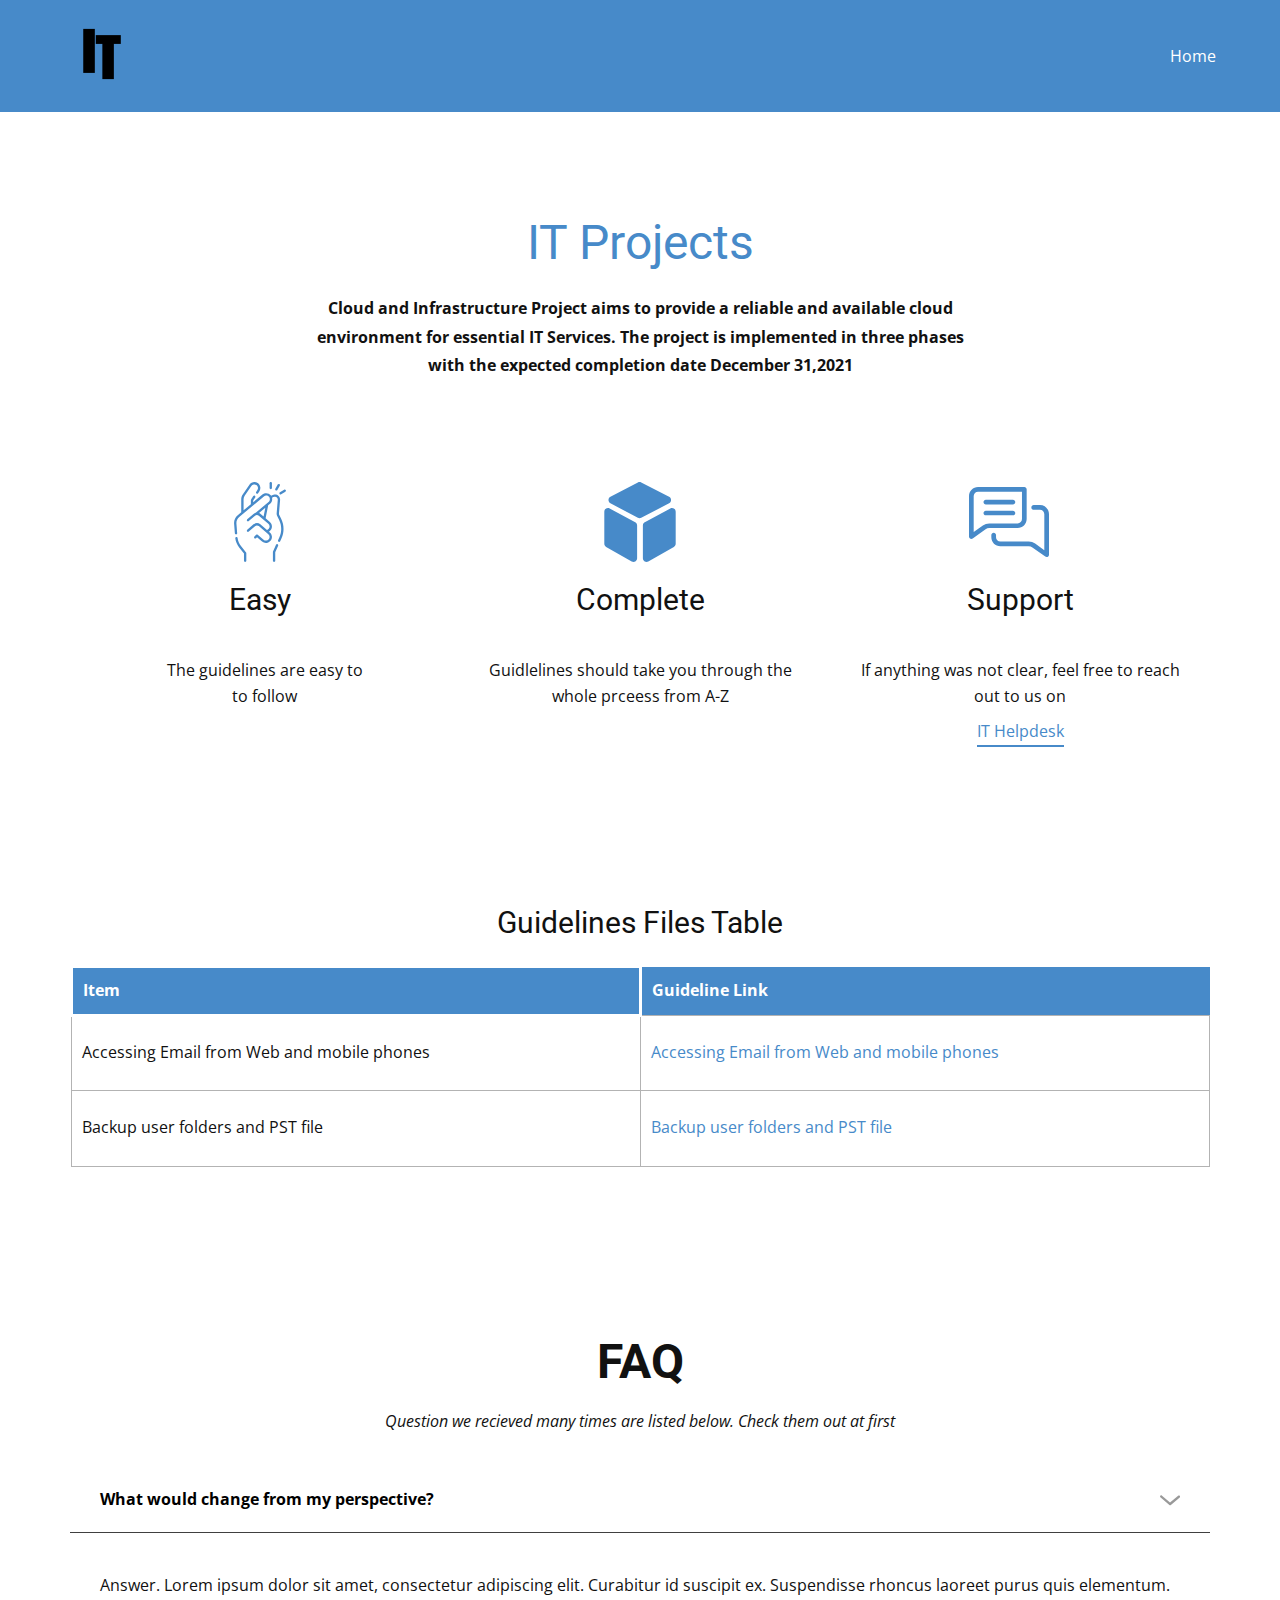
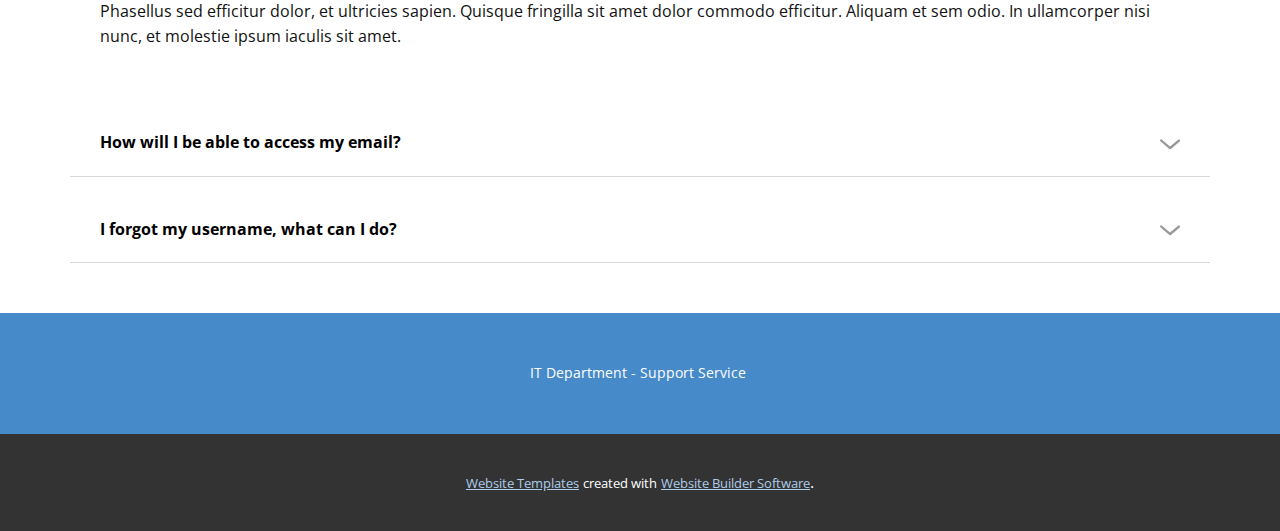
==== commit 44db1166: "few modifications" ====
--- a/index.html
+++ b/index.html
@@ -3,7 +3,7 @@
   <head>
     <meta name="viewport" content="width=device-width, initial-scale=1.0">
     <meta charset="utf-8">
-    <meta name="keywords" content="IT Projects, faq">
+    <meta name="keywords" content="">
     <meta name="description" content="">
     <meta name="page_type" content="np-template-header-footer-from-plugin">
     <title>Home</title>
@@ -20,15 +20,16 @@
     <script type="application/ld+json">{
 		"@context": "http://schema.org",
 		"@type": "Organization",
-		"name": "",
+		"name": "Site1",
 		"logo": "images/it.png"
 }</script>
     <meta name="theme-color" content="#478ac9">
     <meta property="og:title" content="Home">
+    <meta property="og:description" content="">
     <meta property="og:type" content="website">
   </head>
   <body data-home-page="Home.html" data-home-page-title="Home" class="u-body"><header class="u-clearfix u-header u-palette-1-base u-header" id="sec-0d08"><div class="u-clearfix u-sheet u-sheet-1">
-        <a href="https://nicepage.com" class="u-image u-logo u-image-1" data-image-width="500" data-image-height="500" title="IT projects">
+        <a href="Home.html" data-page-id="90093328" class="u-image u-logo u-image-1" data-image-width="500" data-image-height="500" title="IT projects">
           <img src="images/it.png" class="u-logo-image u-logo-image-1">
         </a>
         <nav class="u-menu u-menu-dropdown u-offcanvas u-menu-1">
@@ -110,9 +111,9 @@
               <col width="50%">
             </colgroup>
             <thead class="u-palette-1-base u-table-header u-table-header-1">
-              <tr style="height: 21px;">
-                <th class="u-border-3 u-border-palette-4-base u-table-cell u-table-cell-1">Item</th>
-                <th class="u-border-1 u-border-palette-1-base u-table-cell">Guideline Link</th>
+              <tr style="height: 40px;">
+                <th class="u-table-cell u-table-cell-1">Item</th>
+                <th class="u-table-cell">Guideline Link</th>
               </tr>
             </thead>
             <tbody class="u-table-body">
@@ -137,11 +138,11 @@
     <section class="u-align-center u-clearfix u-section-3" id="sec-54d2">
       <div class="u-clearfix u-sheet u-sheet-1">
         <h2 class="u-text u-text-default u-text-1">faq</h2>
-        <p class="u-text u-text-2">Sample text. Click to select the text box. Click again or double click to start editing the text.</p>
+        <p class="u-text u-text-2">Question we recieved many times are listed below. Check them out at first</p>
         <div class="u-accordion u-expanded-width u-faq u-spacing-20 u-accordion-1">
           <div class="u-accordion-item">
             <a class="active u-accordion-link u-border-1 u-border-active-grey-75 u-border-grey-15 u-border-hover-grey-75 u-border-no-left u-border-no-right u-border-no-top u-button-style u-text-black u-accordion-link-1" id="link-accordion-6327" aria-controls="accordion-6327" aria-selected="true">
-              <span class="u-accordion-link-text">What would change for my perpective?</span><span class="u-accordion-link-icon u-icon u-text-black u-icon-1"><svg class="u-svg-link" preserveAspectRatio="xMidYMin slice" viewBox="0 0 16 16" style=""><use xmlns:xlink="http://www.w3.org/1999/xlink" xlink:href="#svg-8021"></use></svg><svg class="u-svg-content" viewBox="0 0 16 16" x="0px" y="0px" id="svg-8021" style=""><path d="M8,10.7L1.6,5.3c-0.4-0.4-1-0.4-1.3,0c-0.4,0.4-0.4,0.9,0,1.3l7.2,6.1c0.1,0.1,0.4,0.2,0.6,0.2s0.4-0.1,0.6-0.2l7.1-6
+              <span class="u-accordion-link-text">What would change from my perspective?</span><span class="u-accordion-link-icon u-icon u-text-black u-icon-1"><svg class="u-svg-link" preserveAspectRatio="xMidYMin slice" viewBox="0 0 16 16" style=""><use xmlns:xlink="http://www.w3.org/1999/xlink" xlink:href="#svg-8021"></use></svg><svg class="u-svg-content" viewBox="0 0 16 16" x="0px" y="0px" id="svg-8021" style=""><path d="M8,10.7L1.6,5.3c-0.4-0.4-1-0.4-1.3,0c-0.4,0.4-0.4,0.9,0,1.3l7.2,6.1c0.1,0.1,0.4,0.2,0.6,0.2s0.4-0.1,0.6-0.2l7.1-6
 	c0.4-0.4,0.4-0.9,0-1.3c-0.4-0.4-1-0.4-1.3,0L8,10.7z"></path></svg></span>
             </a>
             <div class="u-accordion-active u-accordion-pane u-container-style u-accordion-pane-1" id="accordion-6327" aria-labelledby="link-accordion-6327">
@@ -167,7 +168,7 @@
           </div>
           <div class="u-accordion-item">
             <a class="u-accordion-link u-border-1 u-border-active-grey-75 u-border-grey-15 u-border-hover-grey-75 u-border-no-left u-border-no-right u-border-no-top u-button-style u-text-black u-accordion-link-3" id="link-accordion-eb1f" aria-controls="accordion-eb1f" aria-selected="false">
-              <span class="u-accordion-link-text">I forgot my username - what can I do?</span><span class="u-accordion-link-icon u-icon u-text-black u-icon-3"><svg class="u-svg-link" preserveAspectRatio="xMidYMin slice" viewBox="0 0 16 16" style=""><use xmlns:xlink="http://www.w3.org/1999/xlink" xlink:href="#svg-e07d"></use></svg><svg class="u-svg-content" viewBox="0 0 16 16" x="0px" y="0px" id="svg-e07d" style=""><path d="M8,10.7L1.6,5.3c-0.4-0.4-1-0.4-1.3,0c-0.4,0.4-0.4,0.9,0,1.3l7.2,6.1c0.1,0.1,0.4,0.2,0.6,0.2s0.4-0.1,0.6-0.2l7.1-6
+              <span class="u-accordion-link-text">I forgot my username, what can I do?</span><span class="u-accordion-link-icon u-icon u-text-black u-icon-3"><svg class="u-svg-link" preserveAspectRatio="xMidYMin slice" viewBox="0 0 16 16" style=""><use xmlns:xlink="http://www.w3.org/1999/xlink" xlink:href="#svg-e07d"></use></svg><svg class="u-svg-content" viewBox="0 0 16 16" x="0px" y="0px" id="svg-e07d" style=""><path d="M8,10.7L1.6,5.3c-0.4-0.4-1-0.4-1.3,0c-0.4,0.4-0.4,0.9,0,1.3l7.2,6.1c0.1,0.1,0.4,0.2,0.6,0.2s0.4-0.1,0.6-0.2l7.1-6
 	c0.4-0.4,0.4-0.9,0-1.3c-0.4-0.4-1-0.4-1.3,0L8,10.7z"></path></svg></span>
             </a>
             <div class="u-accordion-pane u-container-style u-accordion-pane-3" id="accordion-eb1f" aria-labelledby="link-accordion-eb1f">
